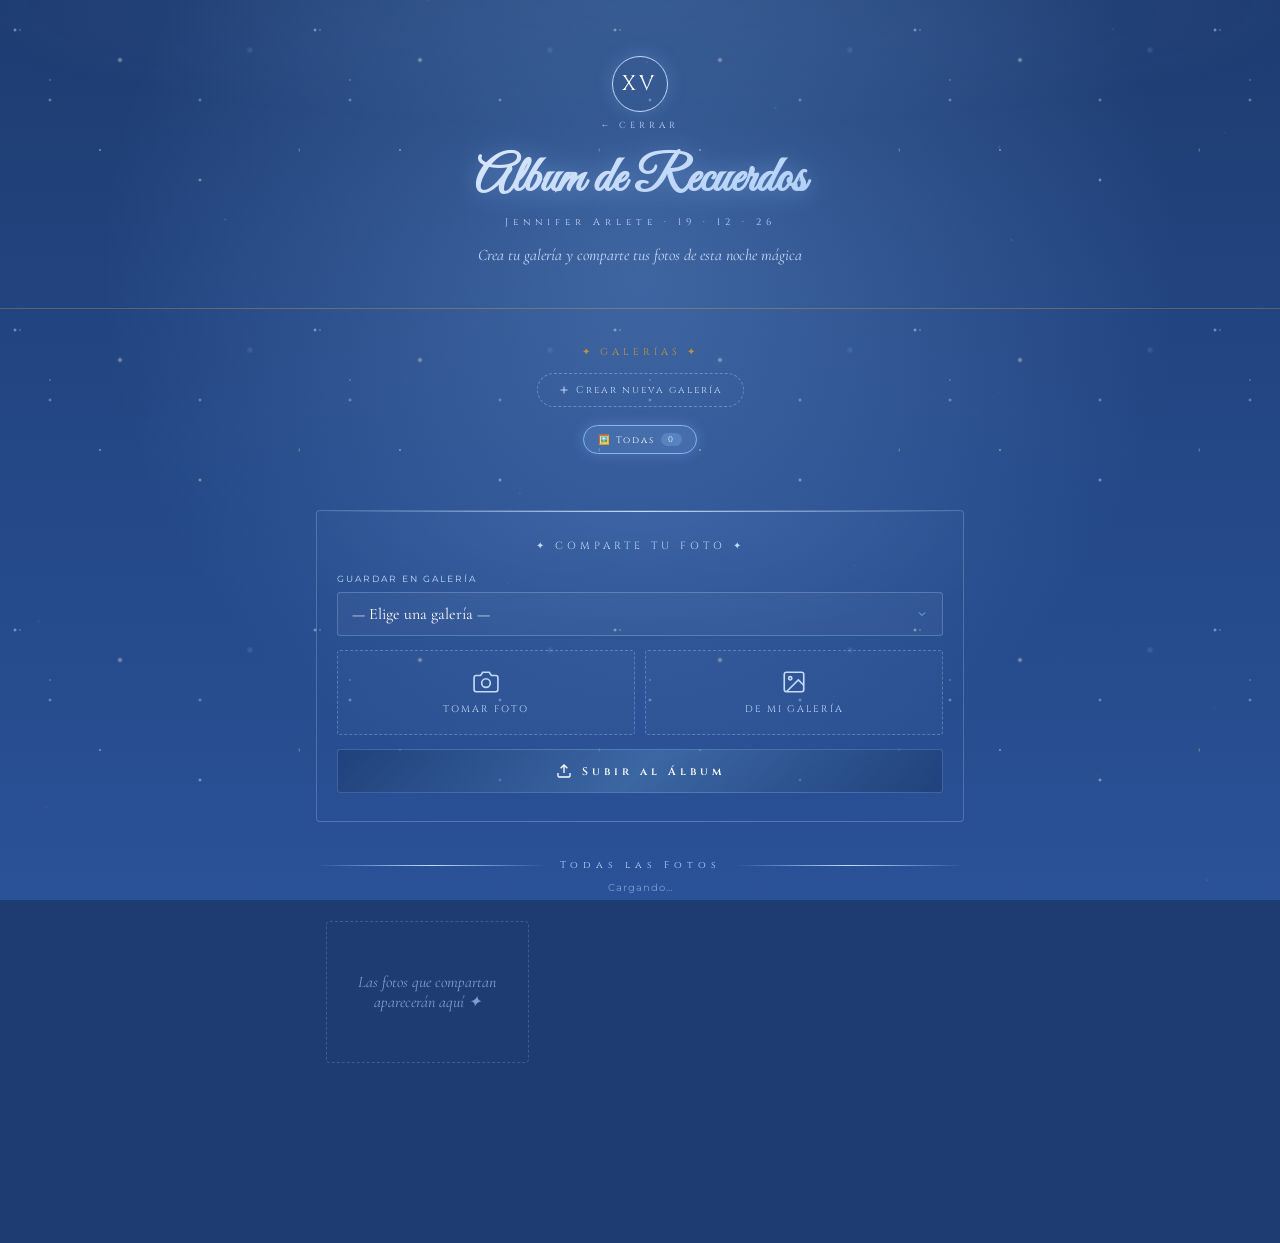
==== album.html @ dbba41a1 "eliminar album y PWA" ====
<!DOCTYPE html>
<html lang="es">
<head>
    <meta charset="UTF-8">
    <meta name="viewport" content="width=device-width, initial-scale=1.0">
    <title>Álbum de Recuerdos · Jennifer Arlete</title>
    <!-- ← theme-color: antes azul #060c18. Ahora azul marino profundo igual al index -->
    <meta name="theme-color" content="#1e3c72">
    <link rel="manifest" href="manifest.json">
    <meta name="mobile-web-app-capable" content="yes">
    <meta name="apple-mobile-web-app-capable" content="yes">
    <meta name="apple-mobile-web-app-status-bar-style" content="black-translucent">
    <meta name="apple-mobile-web-app-title" content="Mi Álbum XV">
    <link rel="apple-touch-icon" href="icons/icon-152x152.png">
    <link rel="preconnect" href="https://fonts.googleapis.com">
    <link href="https://fonts.googleapis.com/css2?family=Cormorant+Garamond:ital,wght@0,300;0,400;1,300;1,400&family=Cinzel:wght@400;600&family=Great+Vibes&family=Montserrat:wght@300;400;500&display=swap" rel="stylesheet">
    <style>
:root {
    /* PALETA DE LA INVITACIÓN — Cenicienta azul + detalles dorados */
    --azul-oscuro:   #1e3c72;
    --azul-fondo:    #2a5298;
    --azul-fuerte:   #84b6f4;
    --azul-claro:    #c4dafa;
    --plata-vieja:   #a8a8a8;
    --plata-brill:   #e0e0e0;
    --magic-white:   #ffffff;
    --oro-rico:      #bf953f;
    --oro-brillante: #fcf6ba;

    /* Aliases usados en el álbum */
    --bg:           #1e3c72;
    --bg-mid:       #152d5a;
    --card:         rgba(0, 26, 70, 0.75);
    --gold-dim:     #bf953f;
    --gold:         #d4a84b;
    --gold-bright:  #fcf6ba;
    --gold-pale:    #fffde8;
    --white:        #ffffff;
    --off-white:    #ffffff;
    --text:         var(--azul-claro);
    --text-dim:     #7a9fd4;
    --border:       rgba(191,149,63,0.35);
    --border-light: rgba(255,255,255,0.05);
    --transition:   all 0.45s cubic-bezier(0.4,0,0.2,1);
}

*,*::before,*::after{box-sizing:border-box;margin:0;padding:0;}
html{scroll-behavior:smooth;}

body{
    margin:0;
    background-color: var(--azul-oscuro);
    background-image:
        radial-gradient(circle at 50% 30%, rgba(132,182,244,0.30) 0%, transparent 60%),
        linear-gradient(180deg, var(--azul-oscuro) 0%, var(--azul-fondo) 100%);
    background-attachment: fixed;
    color: var(--off-white);
    font-family:'Cormorant Garamond',serif;
    min-height:100vh;
    overflow-x:hidden;
}

/* ── ESTRELLAS (idéntico a la invitación) ── */
.stars-layer{
    position:fixed;top:0;left:0;width:100%;height:100%;z-index:0;pointer-events:none;
    background-image:
        radial-gradient(2px 2px at 15px 30px,  var(--magic-white),  rgba(0,0,0,0)),
        radial-gradient(2px 2px at 50px 100px,  var(--azul-claro),   rgba(0,0,0,0)),
        radial-gradient(3px 3px at 120px 60px,  var(--plata-brill),  rgba(0,0,0,0)),
        radial-gradient(2px 2px at 200px 180px, var(--magic-white),  rgba(0,0,0,0)),
        radial-gradient(4px 4px at 250px 50px,  rgba(132,182,244,.4),rgba(0,0,0,0)),
        radial-gradient(2.5px 2.5px at 300px 150px, var(--plata-vieja), rgba(0,0,0,0));
    background-size:300px 300px;
    opacity:.6;
    animation:magicDust 12s infinite linear;
}
.stars-layer.s1{
    background-image:
        radial-gradient(1px 1px at 20px 30px,  #fff, rgba(0,0,0,0)),
        radial-gradient(1.5px 1.5px at 100px 150px, #fff, rgba(0,0,0,0));
    animation:twinkle 3s infinite ease-in-out;
}
.stars-layer.s2{
    background-image:
        radial-gradient(1px 1px at 50px 80px,   #fff, rgba(0,0,0,0)),
        radial-gradient(2px 2px at 200px 100px, var(--azul-claro), rgba(0,0,0,0));
    animation:twinkle 5s infinite ease-in-out;
    animation-delay:1.5s;
}
@keyframes magicDust{
    0%  {transform:translateY(0) rotate(0deg);   opacity:.4;}
    50% {opacity:.8;}
    100%{transform:translateY(-300px) rotate(4deg); opacity:.4;}
}
@keyframes twinkle{
    0%,100%{opacity:.2;}
    50%    {opacity:.8;}
}

/* ── BOKEH (idéntico a la invitación) ── */
.bokeh-container{position:fixed;top:0;left:0;width:100%;height:100%;z-index:0;pointer-events:none;}
.bokeh-light{
    position:absolute;border-radius:50%;
    background:radial-gradient(circle,rgba(196,218,250,.30) 0%,rgba(42,82,152,0) 70%);
    animation:floatBokeh 25s infinite linear;opacity:0;
}
.b1{width:100px;height:100px;left:10%; top:20%;animation-delay:0s;}
.b2{width:150px;height:150px;right:15%;top:40%;animation-delay:5s;}
.b3{width:80px; height:80px; left:30%; bottom:15%;animation-delay:10s;}
.b4{width:120px;height:120px;right:5%; bottom:30%;animation-delay:15s;}
.b5{width:90px; height:90px; left:50%; top:10%;animation-delay:20s;}
@keyframes floatBokeh{
    0%  {transform:translateY(100vh) scale(.8);opacity:0;}
    20% {opacity:.6;}
    100%{transform:translateY(-20vh) scale(1.2);opacity:0;}
}

/* ── ESTRELLA FUGAZ ── */
.shooting-star{
    position:fixed;width:120px;height:2px;
    background:linear-gradient(90deg,transparent,var(--azul-claro),var(--magic-white));
    border-radius:2px;opacity:0;pointer-events:none;z-index:0;
}
.shooting-star.f1{top:18%;left:-140px;animation:shoot 8s 2s infinite;}
.shooting-star.f2{top:40%;left:-140px;animation:shoot 8s 5s infinite;}
@keyframes shoot{
    0%  {transform:translate(0,0)    rotate(-30deg);opacity:0;}
    5%  {opacity:1;}
    30% {transform:translate(120vw,60px) rotate(-30deg);opacity:0;}
    100%{opacity:0;}
}

canvas#bg{position:fixed;inset:0;width:100%;height:100%;z-index:0;pointer-events:none;opacity:.35;}

/* HEADER */
.album-header{position:relative;z-index:2;text-align:center;padding:56px 20px 38px;border-bottom:1px solid var(--border);
    background:radial-gradient(ellipse 80% 60% at 50% 0%,rgba(132,182,244,0.12) 0%,transparent 70%);}
.header-back{display:none;}
.header-monogram{display:none;}
.header-close-btn{
    display:inline-flex;flex-direction:column;align-items:center;gap:7px;
    text-decoration:none;cursor:pointer;margin-bottom:18px;
    transition:var(--transition);
}
.header-close-btn:hover .close-circle{
    box-shadow:0 0 28px rgba(132,182,244,0.45);
    border-color:var(--magic-white);
}
.header-close-btn:hover .close-label{color:var(--magic-white);}
.close-circle{
    font-family:'Cinzel',serif;font-size:1.3rem;color:var(--magic-white);
    border:1px solid var(--azul-claro);width:56px;height:56px;border-radius:50%;
    display:inline-flex;align-items:center;justify-content:center;letter-spacing:3px;
    box-shadow:0 0 18px rgba(132,182,244,0.25);
    transition:var(--transition);
}
.close-label{
    font-family:'Cinzel',serif;font-size:.55rem;letter-spacing:4px;
    color:var(--azul-claro);text-transform:uppercase;
    transition:var(--transition);
}
.header-title{font-family:'Great Vibes',cursive;font-size:clamp(2.2rem,8vw,3.2rem);
    background:linear-gradient(160deg,#fff,var(--azul-claro),var(--azul-fuerte));
    -webkit-background-clip:text;background-clip:text;-webkit-text-fill-color:transparent;
    filter:drop-shadow(0 2px 12px rgba(132,182,244,0.45));
    line-height:1.2;margin-bottom:6px;}
.header-sub{font-family:'Cinzel',serif;font-size:.6rem;letter-spacing:5px;color:var(--azul-claro);margin-bottom:12px;}
.header-desc{font-family:'Cormorant Garamond',serif;font-style:italic;font-size:1rem;color:var(--azul-claro);max-width:340px;margin:0 auto;line-height:1.8;}

/* MAIN */
.album-main{position:relative;z-index:2;max-width:680px;margin:0 auto;padding:36px 16px 80px;}

/* GALERÍAS — portarretratos */
.galleries-nav{margin-bottom:28px;}
.galleries-nav-title{font-family:'Cinzel',serif;font-size:.62rem;letter-spacing:4px;color:var(--gold-dim);text-transform:uppercase;text-align:center;margin-bottom:14px;}

/* Botón crear galería — va primero */
.btn-new-gallery-wrap{display:flex;justify-content:center;margin-bottom:18px;}
.btn-new-gallery{display:flex;align-items:center;gap:6px;padding:9px 20px;background:none;border:1px dashed rgba(132,182,244,0.55);border-radius:20px;font-family:'Cinzel',serif;font-size:.62rem;letter-spacing:2px;color:var(--azul-claro);cursor:pointer;transition:var(--transition);}
.btn-new-gallery:hover{border-color:var(--magic-white);color:var(--magic-white);background:rgba(132,182,244,0.08);}
.btn-new-gallery svg{width:12px;height:12px;}

/* Grid de portarretratos */
.galleries-grid{display:grid;grid-template-columns:repeat(3,1fr);gap:10px;margin-bottom:6px;}
@media(min-width:480px){.galleries-grid{grid-template-columns:repeat(4,1fr);}}

/* Tarjeta portarretrato */
.gallery-frame{position:relative;aspect-ratio:3/4;border:2px solid rgba(196,218,250,0.30);border-radius:4px;overflow:hidden;cursor:pointer;background:rgba(0,26,70,0.6);transition:var(--transition);}
.gallery-frame:hover{border-color:var(--azul-claro);box-shadow:0 0 18px rgba(132,182,244,0.30);transform:translateY(-3px);}
.gallery-frame.active{border-color:var(--azul-fuerte);box-shadow:0 0 22px rgba(132,182,244,0.45);}
.gallery-frame-cover{position:absolute;inset:0;width:100%;height:100%;object-fit:cover;display:block;transition:transform .5s;}
.gallery-frame:hover .gallery-frame-cover{transform:scale(1.06);}
.gallery-frame-overlay{position:absolute;inset:0;background:linear-gradient(to bottom,transparent 40%,rgba(0,10,40,0.88) 100%);pointer-events:none;}
.gallery-frame-info{position:absolute;bottom:0;left:0;right:0;padding:8px 7px 7px;z-index:2;}
.gallery-frame-emoji{font-size:1.1rem;display:block;margin-bottom:2px;}
.gallery-frame-name{font-family:'Cinzel',serif;font-size:.52rem;letter-spacing:2px;color:var(--magic-white);display:block;text-transform:uppercase;line-height:1.3;white-space:nowrap;overflow:hidden;text-overflow:ellipsis;}
.gallery-frame-count{font-family:'Montserrat',sans-serif;font-size:.48rem;color:var(--azul-claro);letter-spacing:1px;margin-top:2px;display:block;}
.gallery-frame-placeholder{position:absolute;inset:0;display:flex;align-items:center;justify-content:center;font-size:2rem;opacity:.35;}
.gallery-frame-badge{position:absolute;top:5px;right:5px;background:var(--azul-fuerte);border-radius:50%;width:16px;height:16px;display:none;align-items:center;justify-content:center;font-size:.55rem;color:#fff;}
.gallery-frame.active .gallery-frame-badge{display:flex;}
.gallery-delete-btn{position:absolute;top:5px;left:5px;width:20px;height:20px;background:rgba(220,50,50,0.75);border:1px solid rgba(255,100,100,0.6);border-radius:50%;color:#fff;font-size:.7rem;cursor:pointer;display:flex;align-items:center;justify-content:center;transition:var(--transition);z-index:5;padding:0;line-height:1;}
.gallery-delete-btn:hover{background:rgba(200,30,30,0.95);}

/* Tab "Todas" — píldora azul */
.tab-all{display:inline-flex;align-items:center;gap:6px;padding:7px 14px;background:rgba(132,182,244,0.06);border:1px solid rgba(132,182,244,0.35);border-radius:20px;font-family:'Cinzel',serif;font-size:.58rem;letter-spacing:2px;color:var(--azul-claro);cursor:pointer;transition:var(--transition);margin-bottom:14px;}
.tab-all:hover{border-color:var(--azul-claro);color:var(--magic-white);}
.tab-all.active{background:rgba(132,182,244,0.18);border-color:var(--azul-fuerte);color:var(--magic-white);box-shadow:0 0 14px rgba(132,182,244,0.30);}
.tab-count{background:rgba(132,182,244,0.15);border-radius:10px;padding:1px 7px;font-size:.52rem;color:var(--azul-claro);}
.tab-all.active .tab-count{background:rgba(132,182,244,0.30);color:var(--magic-white);}

/* MODAL */
.modal-overlay{display:none;position:fixed;inset:0;background:rgba(0,0,0,0.75);backdrop-filter:blur(6px);z-index:9000;align-items:center;justify-content:center;padding:20px;}
.modal-overlay.open{display:flex;}
.modal-box{background:rgba(15,30,65,0.88);border:1px solid rgba(196,218,250,0.20);border-radius:6px;padding:32px 26px;width:100%;max-width:380px;position:relative;
    box-shadow:0 0 60px rgba(0,0,0,0.6),0 0 20px rgba(132,182,244,0.07);}
.modal-box::before{content:'';position:absolute;top:0;left:0;right:0;height:1px;background:linear-gradient(90deg,transparent,var(--azul-claro),transparent);}
.modal-stars{position:absolute;top:0;left:0;right:0;height:1px;border-radius:6px 6px 0 0;} /* alias de ::before */
.modal-hint{font-family:'Cormorant Garamond',serif;font-style:italic;font-size:.95rem;color:var(--azul-claro);text-align:center;margin:-10px 0 18px;opacity:.85;}
.modal-title{font-family:'Cinzel',serif;font-size:.75rem;letter-spacing:4px;color:var(--azul-claro);text-align:center;text-transform:uppercase;margin-bottom:22px;}
.modal-label{display:block;font-family:'Montserrat',sans-serif;font-size:.58rem;letter-spacing:2px;color:var(--azul-claro);text-transform:uppercase;margin-bottom:8px;}
.modal-input{width:100%;background:rgba(255,255,255,0.04);border:1px solid rgba(196,218,250,0.25);border-radius:3px;padding:11px 14px;font-family:'Cormorant Garamond',serif;font-size:1rem;color:var(--magic-white);outline:none;transition:border-color .3s;caret-color:var(--azul-claro);margin-bottom:18px;}
.modal-input:focus{border-color:var(--azul-claro);}
.modal-input::placeholder{color:var(--text-dim);font-style:italic;}
.modal-emoji-picker{display:flex;flex-wrap:wrap;gap:8px;margin-bottom:20px;}
.emoji-opt{width:36px;height:36px;background:rgba(255,255,255,0.03);border:1px solid rgba(196,218,250,0.20);border-radius:8px;font-size:1.1rem;cursor:pointer;display:flex;align-items:center;justify-content:center;transition:var(--transition);}
.emoji-opt:hover,.emoji-opt.selected{border-color:var(--azul-claro);background:rgba(132,182,244,0.15);transform:scale(1.1);}
.modal-actions{display:flex;gap:10px;}
.btn-modal-cancel{flex:1;padding:11px;background:none;border:1px solid rgba(196,218,250,0.25);border-radius:3px;color:var(--azul-claro);font-family:'Cinzel',serif;font-size:.65rem;letter-spacing:2px;cursor:pointer;transition:var(--transition);}
.btn-modal-cancel:hover{border-color:var(--azul-claro);color:var(--magic-white);}
.btn-modal-confirm{flex:2;padding:11px;background:linear-gradient(135deg,rgba(30,60,114,0.7) 0%,rgba(80,130,180,0.5) 50%,rgba(30,60,114,0.7) 100%);border:1px solid rgba(132,182,244,0.30);border-radius:3px;font-family:'Cinzel',serif;font-size:.65rem;letter-spacing:2px;color:var(--magic-white);font-weight:600;cursor:pointer;transition:var(--transition);}
.btn-modal-confirm:hover{box-shadow:0 0 16px rgba(132,182,244,0.25);border-color:rgba(196,218,250,0.50);}

/* UPLOAD SECTION */
.upload-section{border:1px solid rgba(196,218,250,0.25);border-radius:4px;padding:28px 20px;margin-bottom:36px;
    background:radial-gradient(ellipse 100% 60% at 50% 0%,rgba(132,182,244,0.10) 0%,transparent 70%);
    position:relative;}
.upload-section::before{content:'';position:absolute;top:0;left:0;right:0;height:1px;background:linear-gradient(90deg,transparent,var(--azul-claro),transparent);}
.upload-section-title{font-family:'Cinzel',serif;font-size:.65rem;letter-spacing:4px;color:var(--azul-claro);text-align:center;text-transform:uppercase;margin-bottom:20px;}
.field-label{display:block;font-family:'Montserrat',sans-serif;font-size:.58rem;letter-spacing:2px;color:var(--azul-claro);text-transform:uppercase;margin-bottom:8px;}
.field-wrap{margin-bottom:14px;}
.field-input,.field-select{width:100%;background:rgba(255,255,255,0.04);border:1px solid rgba(196,218,250,0.25);border-radius:3px;padding:11px 14px;font-family:'Cormorant Garamond',serif;font-size:1rem;color:var(--magic-white);outline:none;transition:border-color .3s;caret-color:var(--azul-claro);}
.field-input:focus,.field-select:focus{border-color:var(--azul-claro);}
.field-input::placeholder{color:var(--text-dim);font-style:italic;}
.field-select{appearance:none;cursor:pointer;
    background-image:url("data:image/svg+xml,%3Csvg xmlns='http://www.w3.org/2000/svg' width='12' height='12' viewBox='0 0 24 24' fill='none' stroke='%2384b6f4' stroke-width='2'%3E%3Cpath d='M6 9l6 6 6-6'/%3E%3C/svg%3E");
    background-repeat:no-repeat;background-position:right 14px center;padding-right:36px;}
.field-select option{background:#001432;color:var(--magic-white);}
.upload-actions{display:grid;grid-template-columns:1fr 1fr;gap:10px;margin-bottom:14px;}
.upload-btn{display:flex;flex-direction:column;align-items:center;justify-content:center;gap:8px;padding:18px 10px;border:1px dashed rgba(196,218,250,0.30);border-radius:3px;background:rgba(255,255,255,0.02);color:var(--azul-claro);cursor:pointer;transition:var(--transition);}
.upload-btn:hover{border-color:var(--azul-fuerte);background:rgba(132,182,244,0.08);color:var(--magic-white);}
.upload-btn svg{width:26px;height:26px;}
.upload-btn span{font-family:'Cinzel',serif;font-size:.6rem;letter-spacing:2px;text-transform:uppercase;}
#previewWrap{display:none;margin-bottom:14px;border:1px solid rgba(196,218,250,0.25);border-radius:3px;overflow:hidden;position:relative;}
#previewImg{width:100%;max-height:260px;object-fit:cover;display:block;}
.preview-clear{position:absolute;top:8px;right:8px;width:28px;height:28px;background:rgba(6,12,24,0.85);border:1px solid rgba(196,218,250,0.25);border-radius:50%;color:var(--azul-claro);cursor:pointer;display:flex;align-items:center;justify-content:center;font-size:13px;transition:var(--transition);}
.preview-clear:hover{color:var(--magic-white);border-color:var(--azul-fuerte);}
.caption-input{width:100%;background:rgba(255,255,255,0.04);border:1px solid rgba(196,218,250,0.25);border-radius:3px;padding:11px 14px;font-family:'Cormorant Garamond',serif;font-style:italic;font-size:.95rem;color:var(--magic-white);outline:none;transition:border-color .3s;resize:none;caret-color:var(--azul-claro);margin-bottom:14px;}
.caption-input:focus{border-color:var(--azul-claro);}
.caption-input::placeholder{color:var(--text-dim);}
.submit-btn{width:100%;padding:13px;background:linear-gradient(135deg,rgba(30,60,114,0.7) 0%,rgba(80,130,180,0.45) 50%,rgba(30,60,114,0.7) 100%);border:1px solid rgba(132,182,244,0.28);border-radius:3px;font-family:'Cinzel',serif;font-size:.68rem;letter-spacing:4px;color:var(--magic-white);font-weight:600;cursor:pointer;transition:var(--transition);position:relative;overflow:hidden;display:flex;align-items:center;justify-content:center;gap:10px;}
.submit-btn::before{content:'';position:absolute;top:0;left:-100%;width:100%;height:100%;background:linear-gradient(90deg,transparent,rgba(255,255,255,.22),transparent);transition:left .5s;}
.submit-btn:hover::before{left:100%;}
.submit-btn:hover{box-shadow:0 0 16px rgba(132,182,244,0.25);border-color:rgba(196,218,250,0.45);}
.submit-btn:disabled{opacity:.5;cursor:not-allowed;}
.submit-btn svg{width:16px;height:16px;}
.upload-progress{display:none;height:2px;background:rgba(255,255,255,0.05);border-radius:2px;margin-top:12px;overflow:hidden;}
.upload-progress-bar{height:100%;background:linear-gradient(90deg,rgba(30,60,114,0.6),rgba(132,182,244,0.55));width:0%;transition:width .3s;border-radius:2px;}
.toast{display:none;padding:10px 16px;border-radius:3px;font-family:'Montserrat',sans-serif;font-size:.72rem;letter-spacing:1px;margin-top:12px;text-align:center;}
.toast.success{background:rgba(132,182,244,0.12);border:1px solid rgba(196,218,250,0.30);color:var(--azul-claro);display:block;}
.toast.error{background:rgba(200,80,80,0.1);border:1px solid rgba(200,80,80,0.3);color:#e07070;display:block;}

/* GALERÍA */
.gallery-header-row{display:flex;align-items:center;gap:14px;margin-bottom:10px;}
.gallery-header-line{flex:1;height:1px;background:linear-gradient(90deg,transparent,var(--azul-claro),transparent);}
.gallery-title-txt{font-family:'Cinzel',serif;font-size:.62rem;letter-spacing:5px;color:var(--azul-claro);white-space:nowrap;}
.gallery-count-txt{font-family:'Montserrat',sans-serif;font-size:.6rem;color:var(--text-dim);letter-spacing:1px;text-align:center;margin-bottom:18px;}
.photo-grid {
    display: grid;
    /* Esto crea 2 columnas exactamente iguales */
    grid-template-columns: repeat(2, 1fr); 
    gap: 10px; /* Espacio entre los cuadritos */
    padding: 10px;
    padding-bottom: 100px; /* Espacio extra abajo para que no tape el botón */
}

/* En tablets o PC (pantallas más grandes de 480px), que se vean 3 columnas */
@media(min-width: 480px) {
    .photo-grid {
        grid-template-columns: repeat(3, 1fr);
    }
}

.photo-card {
    /* Quitamos el margin-bottom viejo porque el grid ya tiene gap */
    margin-bottom: 0; 
    border: 1px solid rgba(196,218,250,0.20);
    border-radius: 8px; /* Un poco más redondeado para que se vea moderno */
    overflow: hidden;
    background: rgba(0,26,70,0.6);
    transition: var(--transition);
    cursor: pointer;
    width: 100%; /* Que ocupe todo el ancho de su cuadrito */
}
.photo-card:hover{border-color:var(--azul-fuerte);box-shadow:0 0 18px rgba(132,182,244,0.20);}
.photo-card img {
    width: 100%;
    aspect-ratio: 1 / 1; /* Esto hace que siempre sea un cuadrado perfecto */
    display: block;
    object-fit: cover; /* Evita que la foto se estire feo */
    transition: transform .5s;
}
.photo-card:hover img{transform:scale(1.04);}
.photo-info {
    padding: 8px; /* Menos espacio interno */
}
.photo-gallery-badge{display:inline-flex;align-items:center;gap:4px;padding:2px 8px;border-radius:10px;
    background:rgba(132,182,244,0.12);border:1px solid rgba(196,218,250,0.20);font-family:'Montserrat',sans-serif;font-size:.52rem;letter-spacing:1px;color:var(--azul-claro);margin-bottom:6px;}
.photo-author{font-family:'Cinzel',serif;font-size:.58rem;letter-spacing:2px;color:var(--azul-claro);text-transform:uppercase;margin-bottom:4px;}
.photo-caption{font-family:'Cormorant Garamond',serif;font-style:italic;font-size:.85rem;color:var(--magic-white);line-height:1.5;}
.photo-date{font-family:'Montserrat',sans-serif;font-size:.52rem;color:var(--text-dim);margin-top:5px;letter-spacing:1px;}
.photo-actions {
    display: flex;
    align-items: center;
    gap: 5px; /* Menos separación entre botones */
    margin-top: 8px;
    flex-wrap: wrap; /* Si no caben, que bajen solitos */
}
.photo-like{
    display: flex;
    align-items: center;
    gap: 4px;
    background: none;
    border: 1px solid rgba(196,218,250,0.20);
    border-radius: 20px;
    padding: 3px 6px; /* Botones más pequeños */
    color: var(--text-dim);
    cursor: pointer;
    font-family: 'Montserrat', sans-serif;
    font-size: 0.55rem; /* Letra más chiquita */
    transition: var(--transition);
}
.photo-like:hover,.photo-like.liked{border-color:#e07070;color:#e07070;}
.photo-like svg{width:12px;height:12px;}
.photo-notes-btn {
    display: flex;
    align-items: center;
    gap: 4px;
    background: rgba(34, 197, 94, 0.15);
    border: 1px solid rgba(34, 197, 94, 0.55);
    border-radius: 20px;
    padding: 3px 8px;
    color: #4ade80;
    cursor: pointer;
    font-family: 'Montserrat', sans-serif;
    font-size: 0.55rem;
    font-weight: 600;
    transition: var(--transition);
}
.photo-notes-btn:hover { background: rgba(34,197,94,0.28); border-color:#4ade80; color:#fff; }
.photo-notes-btn svg { width:12px; height:12px; }
.gallery-empty{text-align:center;padding:50px 20px;color:var(--text-dim);font-family:'Cormorant Garamond',serif;font-style:italic;font-size:1rem;border:1px dashed rgba(196,218,250,0.20);border-radius:4px;column-span:all;}
.spinner{display:inline-block;width:16px;height:16px;border:2px solid rgba(255,255,255,0.15);border-top-color:var(--azul-fuerte);border-radius:50%;animation:spin .6s linear infinite;flex-shrink:0;}
@keyframes spin{to{transform:rotate(360deg);}}

/* LIGHTBOX */
.lightbox{display:none;position:fixed;inset:0;background:rgba(0,0,0,0.95);z-index:9999;align-items:center;justify-content:center;padding:20px;flex-direction:column;gap:14px;}
.lightbox.open{display:flex;}
.lightbox-img{max-width:100%;max-height:78vh;object-fit:contain;border:1px solid rgba(196,218,250,0.25);border-radius:3px;
    box-shadow:0 0 60px rgba(132,182,244,0.15);}
.lightbox-info{text-align:center;}
.lightbox-author{font-family:'Cinzel',serif;font-size:.62rem;letter-spacing:3px;color:var(--azul-claro);margin-bottom:4px;}
.lightbox-caption{font-family:'Cormorant Garamond',serif;font-style:italic;font-size:1rem;color:var(--magic-white);}
.lightbox-close{position:absolute;top:16px;right:16px;width:36px;height:36px;background:rgba(6,12,24,0.85);border:1px solid rgba(196,218,250,0.25);border-radius:50%;color:var(--azul-claro);font-size:17px;cursor:pointer;display:flex;align-items:center;justify-content:center;transition:var(--transition);}
.lightbox-close:hover{color:var(--magic-white);border-color:var(--azul-fuerte);}
#fileCam,#fileGal{display:none;}

/* MODAL DE COMENTARIOS */
.comments-modal {
    display: none;
    position: fixed;
    inset: 0;
    /* --- CAMBIO AQUÍ: Fondo más claro para efecto cristal --- */
    background: rgba(0, 5, 20, 0.4); /* Fondo azul muy transparente */
    backdrop-filter: blur(10px); /* Desenfoque de fondo (el secreto del cristal) */
    -webkit-backdrop-filter: blur(10px); /* Compatibilidad para Safari/iPhone */
    z-index: 9998;
    align-items: center; /* Centrado vertical */
    justify-content: center; /* Centrado horizontal */
    padding: 20px;
    opacity: 0;
    transition: opacity 0.4s ease; /* Transición suave para que no aparezca de golpe */
}

@media(min-width:500px){.comments-modal{align-items:center;padding:20px;}}
/* Esta línea asegura que cuando tenga la clase 'open' se vea, se centre y se anime */
.comments-modal.open {
    display: flex !important;
    opacity: 1;
}

.comments-box {
    width: 100%;
    max-width: 420px;
    max-height: 85vh;
    /* --- CAMBIO AQUÍ: Fondo de cristal y bordes de luz --- */
    background: rgba(132, 182, 244, 0.15); /* Fondo azul cristalino muy suave */
    border: 1px solid rgba(196, 218, 250, 0.45); /* Borde plateado/brillante más visible */
    border-radius: 20px !important; /* Bordes parejos en todas las esquinas */
    
    /* Efecto de relieve con sombra interna */
    box-shadow: 
        inset 0 0 15px rgba(132, 182, 244, 0.15),
        0 8px 32px 0 rgba(0, 0, 0, 0.5); /* Sombra externa para profundidad */
    
    color: #ffffff; /* Texto blanco puro */
    padding: 24px 18px 20px;
    position: relative;
    display: flex;
    flex-direction: column;
    
    /* Animación de entrada con un suave 'rebote' */
    transform: scale(0.85); 
    transition: transform 0.4s cubic-bezier(0.34, 1.56, 0.64, 1);
}

/* Cuando el modal está abierto, la caja toma su tamaño normal */
.comments-modal.open .comments-box {
    transform: scale(1);
}

/* El título principal: NOTAS DEL ÁLBUM */
.comments-box h3 {
    color: var(--magic-white); 
    text-shadow: 0 2px 4px rgba(0,0,0,0.4); /* Sombra sutil al texto */
}

/* Los campos donde se escribe el nombre y el mensaje */
.comments-box input, 
.comments-box textarea {
    background: rgba(0, 26, 70, 0.5) !important; /* Fondo oscuro transparente */
    border: 1px solid rgba(196, 218, 250, 0.25) !important;
    color: #ffffff !important;
    border-radius: 8px !important;
}

@media(min-width:500px){.comments-box{border-radius:20px;}}

/* Línea decorativa superior */
.comments-box::before{
    content:'';
    position:absolute;
    top:0;left:0;right:0;height:2px;
    border-radius:20px 20px 0 0; /* Sigue la curva de la caja */
    background:linear-gradient(90deg, transparent, rgba(132,182,244,0.7), transparent);
}

/* Handle visual (solo en móvil) */
.comments-handle{
    width:40px;height:4px;
    background:rgba(196,218,250,0.35);
    border-radius:4px;
    margin:0 auto 16px;
    display: none !important;
}

.comments-close{
    position:absolute;top:14px;right:14px;
    width:32px;height:32px;
    border:1px solid rgba(196,218,250,0.35);
    border-radius:50%;
    background:rgba(132,182,244,0.10);
    font-size:1.1rem;line-height:1;
    color:var(--azul-claro);
    cursor:pointer;
    display:flex;align-items:center;justify-content:center;
    transition:var(--transition);
}
.comments-close:hover{background:rgba(132,182,244,0.22);color:#fff;border-color:var(--azul-fuerte);}

.comments-title{
    font-family:'Great Vibes',cursive;
    font-size:clamp(1.6rem,7vw,2.2rem);
    color:#fff;
    margin:0 36px 14px 4px;
    text-shadow:0 2px 12px rgba(132,182,244,0.45);
}

/* Divisor decorativo */
.comments-divider{
    display:flex;align-items:center;gap:8px;
    margin:0 4px 14px;
}
.comments-divider-line{flex:1;height:1px;background:linear-gradient(90deg,transparent,rgba(196,218,250,0.40),transparent);}
.comments-divider-star{font-size:.65rem;color:rgba(196,218,250,0.60);}

.comments-list{
    overflow-y:auto;
    display:flex;flex-direction:column;gap:10px;
    padding:4px 2px;
    max-height:52vh;
    margin-bottom:14px;
    scrollbar-width:thin;
    scrollbar-color:rgba(132,182,244,0.30) transparent;
}
.comments-list::-webkit-scrollbar{width:4px;}
.comments-list::-webkit-scrollbar-thumb{background:rgba(132,182,244,0.30);border-radius:4px;}

.comments-empty{
    padding:16px 14px;
    border-radius:14px;
    background:rgba(132,182,244,0.06);
    border:1px dashed rgba(196,218,250,0.22);
    color:rgba(196,218,250,0.75);
    font-family:'Cormorant Garamond',serif;
    font-style:italic;
    font-size:1rem;
    text-align:center;
    line-height:1.6;
}

.comments-item{
    background: rgba(0, 10, 40, 0.72) !important;
    border: 1px solid rgba(196, 218, 250, 0.28) !important;
    border-radius: 10px !important;
    margin-bottom: 0 !important;
    padding: 12px 12px 10px !important;
    position:relative;
    overflow:visible;
    height:auto !important;
    min-height:unset !important;
    flex-shrink:0;
}
.comments-item::before{
    content:'';position:absolute;top:0;left:0;right:0;height:1px;
    background:linear-gradient(90deg,transparent,rgba(196,218,250,0.35),transparent);
}
.comments-item-author{
    font-family:'Cinzel',serif;
    font-size:.65rem;letter-spacing:2px;
    color:var(--azul-claro);
    text-transform:uppercase;
    margin-bottom:4px;
}
.comments-item-text{
    font-family:'Cormorant Garamond',serif;
    font-size:1.05rem;
    color:#fff;
    line-height:1.5;
    margin-top:3px;
}
.comments-item-date{
    font-family:'Montserrat',sans-serif;
    font-size:.62rem;
    color:rgba(196,218,250,0.50);
    margin-top:6px;
    letter-spacing:1px;
}

.comments-form{
    display:flex;flex-direction:column;gap:10px;
    padding:2px 2px 0;
}
.comments-input{
    width:100%;
    border:1px solid rgba(196,218,250,0.28);
    background:rgba(132,182,244,0.06);
    border-radius:12px;
    padding:11px 14px;
    font-family:'Montserrat',sans-serif;font-size:.92rem;
    color:#fff;outline:none;
    transition:border-color .3s,background .3s;
    -webkit-appearance:none;
}
.comments-input:focus{border-color:var(--azul-fuerte);background:rgba(132,182,244,0.12);}
.comments-textarea{
    width:100%;
    border:1px solid rgba(196,218,250,0.28);
    background:rgba(132,182,244,0.06);
    border-radius:12px;
    padding:11px 14px;
    font-family:'Montserrat',sans-serif;font-size:.92rem;
    color:#fff;outline:none;
    min-height:72px;resize:vertical;
    transition:border-color .3s,background .3s;
    -webkit-appearance:none;
}
.comments-textarea:focus{border-color:var(--azul-fuerte);background:rgba(132,182,244,0.12);}
.comments-input::placeholder,.comments-textarea::placeholder{color:rgba(196,218,250,0.45);font-style:italic;}

.comments-save{
    align-self:stretch;
    background:linear-gradient(135deg, rgba(30,60,114,0.95) 0%, rgba(84,142,194,0.90) 50%, rgba(30,60,114,0.95) 100%);
    border:1px solid rgba(196,218,250,0.40);
    color:#fff;border-radius:12px;
    padding:13px 18px;
    font-family:'Cinzel',serif;
    font-size:.7rem;letter-spacing:3px;
    cursor:pointer;
    transition:var(--transition);
    position:relative;overflow:hidden;
}
.comments-save::before{
    content:'';position:absolute;inset:0;
    background:linear-gradient(90deg,transparent,rgba(255,255,255,.12),transparent);
    transform:translateX(-100%);
    transition:transform .5s;
}
.comments-save:hover::before{transform:translateX(100%);}
.comments-save:hover{box-shadow:0 0 22px rgba(132,182,244,0.45);border-color:var(--azul-claro);}
    </style>
</head>
<body>
<canvas id="bg"></canvas>

<!-- FONDO ANIMADO — igual que la invitación -->
<div class="stars-layer"></div>
<div class="stars-layer s1"></div>
<div class="stars-layer s2"></div>
<div class="shooting-star f1"></div>
<div class="shooting-star f2"></div>
<div class="bokeh-container">
    <div class="bokeh-light b1"></div>
    <div class="bokeh-light b2"></div>
    <div class="bokeh-light b3"></div>
    <div class="bokeh-light b4"></div>
    <div class="bokeh-light b5"></div>
</div>

<!-- ══ MODAL NUEVA GALERÍA ══ -->
<div class="modal-overlay" id="modalNewGallery" onclick="closeModal()">
    <div class="modal-box" onclick="event.stopPropagation()">
        <div class="modal-stars"></div>
        <p class="modal-title">✦ Tu Galería Personal ✦</p>
        <p class="modal-hint" id="modalHint">Guarda tus momentos especiales de esta noche</p>

        <label class="modal-label" for="galleryNameInput">Tu nombre</label>
        <input class="modal-input" id="galleryNameInput" type="text"
               placeholder="¿Cómo te llamas?" maxlength="40">
        <div id="galleryNameHint" style="display:none;font-family:'Cormorant Garamond',serif;font-style:italic;font-size:.85rem;color:rgba(196,218,250,0.75);margin:-12px 0 14px;text-align:center;line-height:1.5;"></div>

        <label class="modal-label">Elige un ícono para tu galería</label>
        <div class="modal-emoji-picker" id="emojiPicker">
            <div class="emoji-opt selected" data-emoji="📸">📸</div>
            <div class="emoji-opt" data-emoji="💙">💙</div>
            <div class="emoji-opt" data-emoji="👑">👑</div>
            <div class="emoji-opt" data-emoji="🌸">🌸</div>
            <div class="emoji-opt" data-emoji="🥂">🥂</div>
            <div class="emoji-opt" data-emoji="💃">💃</div>
            <div class="emoji-opt" data-emoji="✨">✨</div>
            <div class="emoji-opt" data-emoji="🎂">🎂</div>
            <div class="emoji-opt" data-emoji="🌙">🌙</div>
            <div class="emoji-opt" data-emoji="🦋">🦋</div>
        </div>
        <div class="modal-actions">
            <button class="btn-modal-cancel" onclick="closeModal()">Cancelar</button>
            <button class="btn-modal-confirm" onclick="createGallery()">✦ Crear Mi Galería</button>
        </div>
    </div>
</div>

<!-- ══ LIGHTBOX ══ -->
<div class="lightbox" id="lightbox" onclick="closeLightbox()">
    <button class="lightbox-close" onclick="closeLightbox()">✕</button>
    <img class="lightbox-img" id="lightboxImg" src="" alt="">
    <div class="lightbox-info">
        <div class="lightbox-author" id="lightboxAuthor"></div>
        <div class="lightbox-caption" id="lightboxCaption"></div>
    </div>
</div>

<!-- ══ MODAL COMENTARIOS ══ -->
<div class="comments-modal" id="commentsModal" onclick="closeCommentsModal()">
    <div class="comments-box" onclick="event.stopPropagation()">
        <div class="comments-handle"></div>
        <button class="comments-close" onclick="closeCommentsModal()" aria-label="Cerrar">×</button>
        <h3 class="comments-title">Notas de la foto</h3>
        <div class="comments-divider">
            <span class="comments-divider-line"></span>
            <span class="comments-divider-star">✦</span>
            <span class="comments-divider-line"></span>
        </div>
        <div class="comments-list" id="commentsList"></div>
        <div class="comments-form">
            <input class="comments-input" id="commentAuthorInput" type="text" maxlength="60" placeholder="Tu nombre (obligatorio)">
            <textarea class="comments-textarea" id="commentTextInput" maxlength="220" placeholder="Escribe una nota..."></textarea>
            <button class="comments-save" onclick="sendCommentFromModal()">✦ GUARDAR NOTA</button>
        </div>
    </div>
</div>

<!-- ══ HEADER ══ -->
<header class="album-header">
    <a href="index.html" id="backBtn" class="header-back">
        <svg viewBox="0 0 24 24" fill="none" stroke="currentColor" stroke-width="1.5"><path d="M19 12H5M12 5l-7 7 7 7"/></svg>
        Regresar a la Invitación
    </a>
    <a href="index.html" id="closeBtn" class="header-close-btn">
        <div class="close-circle">XV</div>
        <span class="close-label">← Cerrar</span>
    </a>
    <h1 class="header-title">Álbum de Recuerdos</h1>
    <p class="header-sub">Jennifer Arlete · 19 · 12 · 26</p>
    <p class="header-desc">Crea tu galería y comparte tus fotos de esta noche mágica</p>
</header>

<!-- ══ MAIN ══ -->
<main class="album-main">

    <!-- GALERÍAS COMO PORTARRETRATOS -->
    <div class="galleries-nav">
        <p class="galleries-nav-title">✦ Galerías ✦</p>

        <!-- Botón crear galería — PRIMERO -->
        <div class="btn-new-gallery-wrap">
            <button class="btn-new-gallery" onclick="openModal()">
                <svg viewBox="0 0 24 24" fill="none" stroke="currentColor" stroke-width="2">
                    <line x1="12" y1="5" x2="12" y2="19"/><line x1="5" y1="12" x2="19" y2="12"/>
                </svg>
                Crear nueva galería
            </button>
        </div>

        <!-- Tab "Todas" -->
        <div style="display:flex;justify-content:center;margin-bottom:14px;">
            <button class="tab-all active" id="tabAll" onclick="switchGallery('all')">
                🖼️ Todas <span class="tab-count" id="tabAllCount">0</span>
            </button>
        </div>

        <!-- Grid de portarretratos -->
        <div class="galleries-grid" id="galleriesGrid"></div>
    </div>

    <!-- SUBIR FOTO -->
    <section class="upload-section">
        <p class="upload-section-title">✦ Comparte tu Foto ✦</p>

        <div class="field-wrap">
            <label class="field-label" for="destGallery">Guardar en galería</label>
            <select class="field-select" id="destGallery">
                <option value="">— Elige una galería —</option>
            </select>
        </div>

        <!-- authorName oculto, se llena desde comentarios -->
        <input type="hidden" id="authorName" value="">

        <input type="file" id="fileCam" accept="image/*" capture="environment">
        <input type="file" id="fileGal" accept="image/*">

        <div class="upload-actions">
            <button class="upload-btn" onclick="document.getElementById('fileCam').click()">
                <svg viewBox="0 0 24 24" fill="none" stroke="currentColor" stroke-width="1.5">
                    <path d="M23 19a2 2 0 0 1-2 2H3a2 2 0 0 1-2-2V8a2 2 0 0 1 2-2h4l2-3h6l2 3h4a2 2 0 0 1 2 2z"/>
                    <circle cx="12" cy="13" r="4"/>
                </svg>
                <span>Tomar Foto</span>
            </button>
            <button class="upload-btn" onclick="document.getElementById('fileGal').click()">
                <svg viewBox="0 0 24 24" fill="none" stroke="currentColor" stroke-width="1.5">
                    <rect x="3" y="3" width="18" height="18" rx="2" ry="2"/>
                    <circle cx="8.5" cy="8.5" r="1.5"/>
                    <polyline points="21 15 16 10 5 21"/>
                </svg>
                <span>De mi Galería</span>
            </button>
        </div>

        <div id="previewWrap">
            <img id="previewImg" src="" alt="Vista previa">
            <button class="preview-clear" onclick="clearPreview()">✕</button>
        </div>

        <button class="submit-btn" id="submitBtn" onclick="uploadPhoto()">
            <svg viewBox="0 0 24 24" fill="none" stroke="currentColor" stroke-width="2">
                <path d="M21 15v4a2 2 0 0 1-2 2H5a2 2 0 0 1-2-2v-4"/>
                <polyline points="17 8 12 3 7 8"/><line x1="12" y1="3" x2="12" y2="15"/>
            </svg>
            <span id="submitText">Subir al Álbum</span>
        </button>

        <div class="upload-progress" id="uploadProgress">
            <div class="upload-progress-bar" id="progressBar"></div>
        </div>
        <div class="toast" id="uploadToast"></div>
    </section>

    <!-- FOTOS -->
    <div class="gallery-header-row">
        <div class="gallery-header-line"></div>
        <span class="gallery-title-txt" id="galleryViewTitle">Todas las Fotos</span>
        <div class="gallery-header-line"></div>
    </div>
    <p class="gallery-count-txt" id="galleryCount">Cargando…</p>
    <div class="photo-grid" id="photoGrid">
        <div class="gallery-empty">Las fotos que compartan aparecerán aquí ✦</div>
    </div>

</main>

<!-- ══ FIREBASE SDK ══ -->
<script type="module">
import { initializeApp } from "https://www.gstatic.com/firebasejs/10.12.0/firebase-app.js";
import {
    getFirestore, collection, addDoc, onSnapshot,
    query, orderBy, doc, updateDoc, arrayUnion, getDoc, deleteDoc
} from "https://www.gstatic.com/firebasejs/10.12.0/firebase-firestore.js";

/* ╔══════════════════════════════════════════╗
   ║  ⚙️  CONFIGURACIÓN — rellena tus datos   ║
   ╚══════════════════════════════════════════╝ */
const FIREBASE_CONFIG = {
  apiKey: "AIzaSyCsCTyurqfjzY1eAmIVXCkn1qeu7RXBiYc",
  authDomain: "jennifer-xv-2026.firebaseapp.com",
  projectId: "jennifer-xv-2026",
  storageBucket: "jennifer-xv-2026.appspot.com",
  messagingSenderId: "477771859217",
  appId: "1:477771859217:web:d91706255d18a38a71f8b0"
};

const CLOUDINARY_CLOUD  = "dwjzn6n0a";     // tu Cloud Name
const CLOUDINARY_PRESET = "jennifer_xv";  // tu unsigned preset
/* ══════════════════════════════════════════ */

const app = initializeApp(FIREBASE_CONFIG);
const db  = getFirestore(app);

// Exponer funciones al scope global
window._db         = db;
window._collection = collection;
window._addDoc     = addDoc;
window._doc        = doc;
window._updateDoc  = updateDoc;
window._arrayUnion = arrayUnion;
window._getDoc     = getDoc;
window._CLOUD      = CLOUDINARY_CLOUD;
window._PRESET     = CLOUDINARY_PRESET;
window._firebaseReady = true;
window._deleteDoc  = deleteDoc; // Añade esta línea debajo de las otras

// Escucha galerías en tiempo real
onSnapshot(query(collection(db,'galleries_jennifer_xv'), orderBy('createdAt','asc')), snap => {
    window._galleries = snap.docs.map(d => ({ id: d.id, ...d.data() }));
    renderGalleryTabs();
    refreshDestSelect();
});

// Escucha fotos en tiempo real
onSnapshot(query(collection(db,'photos_jennifer_xv'), orderBy('createdAt','desc')), snap => {
    window._allPhotos = snap.docs.map(d => ({ id: d.id, ...d.data() }));
    renderPhotoGrid();
    renderGalleryTabs(); // actualiza contadores
    if (window._activeCommentsPhotoId && typeof window.renderCommentsModal === 'function') {
        window.renderCommentsModal();
    }
});
</script>

<script>
/* ════════════════════════════════════
   ESTADO
════════════════════════════════════ */
window._galleries     = [];
window._allPhotos     = [];
window._activeGallery = 'all';
window._activeCommentsPhotoId = null;
let selectedFile       = null;
let selectedEmoji      = '📸';
const likedPhotos = new Set(JSON.parse(localStorage.getItem('xv_liked') || '[]'));

// Preservar ?n= y &p= en el botón de regreso
(function() {
    const p = new URLSearchParams(window.location.search);
    const n = p.get('n'), pases = p.get('p');
    const q = new URLSearchParams();
    if (n) q.set('n', n);
    if (pases) q.set('p', pases);
    const back  = document.getElementById('backBtn');
    const close = document.getElementById('closeBtn');
    const qs = q.toString();
    const href = qs ? `index.html?${qs}` : 'index.html';
    if (back)  back.href  = href;
    if (close) close.href = href;
})();

/* ════════════════════════════════════
   TABS
════════════════════════════════════ */
/* ════════════════════════════════════
   PORTARRETRATOS
════════════════════════════════════ */
function renderGalleryTabs() {
    const grid     = document.getElementById('galleriesGrid');
    const tabAll   = document.getElementById('tabAll');
    const countEl  = document.getElementById('tabAllCount');
    const active   = window._activeGallery;
    const photos   = window._allPhotos || [];
    const allCount = photos.length;

    // Actualizar tab "Todas"
    if (countEl) countEl.textContent = allCount;
    if (tabAll)  tabAll.className = 'tab-all' + (active === 'all' ? ' active' : '');

    if (!grid) return;

    grid.innerHTML = (window._galleries || []).map(g => {
        const galleryPhotos = photos.filter(p => p.galleryId === g.id);
        const cover         = galleryPhotos[0]; // primera foto como portada
        const cnt           = galleryPhotos.length;
        const isActive      = active === g.id;

        return `
        <div class="gallery-frame ${isActive ? 'active' : ''}" onclick="switchGallery('${g.id}')">
            ${cover
                ? `<img class="gallery-frame-cover" src="${cover.url}" alt="" loading="lazy">`
                : `<div class="gallery-frame-placeholder">${g.emoji || '📸'}</div>`}
            <div class="gallery-frame-overlay"></div>
            <div class="gallery-frame-info">
                <span class="gallery-frame-emoji">${g.emoji || '📸'}</span>
                <span class="gallery-frame-name">${escHtml(g.name)}</span>
                <span class="gallery-frame-count">${cnt} foto${cnt !== 1 ? 's' : ''}</span>
            </div>
            <div class="gallery-frame-badge">✦</div>
            ${cnt === 0 ? `<button class="gallery-delete-btn" onclick="event.stopPropagation();eliminarGaleria('${g.id}','${escHtml(g.name)}')" title="Eliminar galería vacía">✕</button>` : ''}
        </div>`;
    }).join('');
}
window.renderGalleryTabs = renderGalleryTabs;

function switchGallery(id) {
    window._activeGallery = id;
    const title = document.getElementById('galleryViewTitle');
    if (id === 'all') {
        if (title) title.textContent = 'Todas las Fotos';
    } else {
        const g = (window._galleries||[]).find(x => x.id === id);
        if (title) title.textContent = g ? `${g.emoji} ${g.name}` : 'Galería';
        // Preseleccionar la galería en el select de subida
        const sel = document.getElementById('destGallery');
        if (sel) sel.value = id;
    }
    renderPhotoGrid();
    renderGalleryTabs();
    // Scroll suave al grid de fotos
    const uploadSec = document.querySelector('.upload-section');
    if (uploadSec) uploadSec.scrollIntoView({ behavior: 'smooth', block: 'start' });
}
window.switchGallery = switchGallery;

function refreshDestSelect() {
    const sel = document.getElementById('destGallery');
    const cur = sel.value;
    sel.innerHTML = '<option value="">— Elige una galería —</option>';
    (window._galleries||[]).forEach(g => {
        const opt = document.createElement('option');
        opt.value = g.id;
        opt.textContent = `${g.emoji||'📸'} ${g.name}`;
        if (g.id === cur) opt.selected = true;
        sel.appendChild(opt);
    });
}

/* ════════════════════════════════════
   MODAL
════════════════════════════════════ */
function openModal() {
    // Pre-cargar el nombre del invitado desde la URL (?n=)
    const urlParams = new URLSearchParams(window.location.search);
    const nombreUrl = (urlParams.get('n') || '').replace(/_/g, ' ');
    const inp = document.getElementById('galleryNameInput');
    inp.value = nombreUrl || '';
    if (nombreUrl) {
        inp.placeholder = nombreUrl;
    }
    selectedEmoji = '📸';
    document.querySelectorAll('.emoji-opt').forEach(x => x.classList.remove('selected'));
    document.querySelector('.emoji-opt[data-emoji="📸"]').classList.add('selected');
    document.getElementById('modalNewGallery').classList.add('open');
    setTimeout(() => inp.focus(), 100);
}
function closeModal() {
    document.getElementById('modalNewGallery').classList.remove('open');
}
window.openModal  = openModal;
window.closeModal = closeModal;

document.getElementById('emojiPicker').addEventListener('click', e => {
    const opt = e.target.closest('.emoji-opt');
    if (!opt) return;
    document.querySelectorAll('.emoji-opt').forEach(x => x.classList.remove('selected'));
    opt.classList.add('selected');
    selectedEmoji = opt.dataset.emoji;
});

function suggestUniqueName(baseName) {
    const existing = (window._galleries || []).map(g => g.name.toLowerCase().trim());
    if (!existing.includes(baseName.toLowerCase().trim())) return baseName;
    // Try appending numbers until unique
    let suffix = 2;
    while (existing.includes((baseName + ' ' + suffix).toLowerCase())) suffix++;
    return baseName + ' ' + suffix;
}

async function createGallery() {
    if (!window._firebaseReady) return;
    const inp  = document.getElementById('galleryNameInput');
    const hint = document.getElementById('galleryNameHint');
    let name   = inp.value.trim();
    if (!name) { inp.focus(); return; }

    // Check duplicates
    const existing = (window._galleries || []).map(g => g.name.toLowerCase().trim());
    if (existing.includes(name.toLowerCase())) {
        const suggested = suggestUniqueName(name);
        inp.value = suggested;
        inp.style.borderColor = 'rgba(196,218,250,0.60)';
        if (hint) {
            hint.textContent = '⚠ Ese nombre ya existe — te sugerimos: "' + suggested + '"';
            hint.style.display = 'block';
        }
        inp.focus();
        setTimeout(() => {
            inp.style.borderColor = '';
            if (hint) hint.style.display = 'none';
        }, 3500);
        return;
    }

    try {
        const ref = await window._addDoc(
            window._collection(window._db, 'galleries_jennifer_xv'),
            { name, emoji: selectedEmoji, createdAt: Date.now() }
        );
        closeModal();
        setTimeout(() => {
            document.getElementById('destGallery').value = ref.id;
            switchGallery(ref.id);
        }, 500);
    } catch(e) { console.error(e); }
}
window.createGallery = createGallery;

/* ════════════════════════════════════
   ARCHIVO
════════════════════════════════════ */
['fileCam','fileGal'].forEach(id => {
    document.getElementById(id).addEventListener('change', function(e) {
        const file = e.target.files[0];
        if (!file) return;
        selectedFile = file;
        const reader = new FileReader();
        reader.onload = ev => {
            document.getElementById('previewImg').src = ev.target.result;
            document.getElementById('previewWrap').style.display = 'block';
        };
        reader.readAsDataURL(file);
        e.target.value = '';
    });
});

function clearPreview() {
    selectedFile = null;
    document.getElementById('previewWrap').style.display = 'none';
    document.getElementById('previewImg').src = '';
}
window.clearPreview = clearPreview;

/* ════════════════════════════════════
   SUBIR FOTO
════════════════════════════════════ */
async function uploadPhoto() {
    if (!window._firebaseReady) { showToast('Cargando servicios, intenta en un momento…','error'); return; }

    const galleryId = document.getElementById('destGallery').value;
    const author    = document.getElementById('authorName').value.trim() || 'Invitado';
    const caption   = '';

    if (!selectedFile) { showToast('Selecciona o toma una foto primero.','error'); return; }
    if (!galleryId)    { showToast('Elige en qué galería guardar tu foto.','error'); return; }

    const btn = document.getElementById('submitBtn');
    const txt = document.getElementById('submitText');
    btn.disabled = true;
    txt.innerHTML = '<span class="spinner"></span>&nbsp;Subiendo…';
    document.getElementById('uploadProgress').style.display = 'block';
    setProgress(15);

    try {
        const gallery = (window._galleries||[]).find(g => g.id === galleryId);
        const folder  = `jennifer_xv/${(gallery?.name||'general').replace(/\s+/g,'_')}`;

        const fd = new FormData();
        fd.append('file', selectedFile);
        fd.append('upload_preset', window._PRESET);
        fd.append('folder', folder);

        setProgress(35);
        const res  = await fetch(`https://api.cloudinary.com/v1_1/${window._CLOUD}/image/upload`, { method:'POST', body:fd });
        const data = await res.json();
        if (!data.secure_url) throw new Error('Cloudinary error');
        setProgress(72);

        await window._addDoc(
            window._collection(window._db, 'photos_jennifer_xv'),
            {
                url:          data.secure_url,
                publicId:     data.public_id,
                galleryId,
                galleryName:  gallery?.name  || '',
                galleryEmoji: gallery?.emoji || '📸',
                author, caption,
                likes: 0, likedBy: [], comments: [],
                createdAt: Date.now()
            }
        );

        setProgress(100);
        setTimeout(() => { document.getElementById('uploadProgress').style.display='none'; setProgress(0); }, 600);
        clearPreview();
        showToast('¡Tu foto fue guardada en la galería! ✦','success');
        switchGallery(galleryId);

    } catch(err) {
        console.error(err);
        showToast('Algo salió mal. Intenta de nuevo.','error');
        document.getElementById('uploadProgress').style.display = 'none';
        setProgress(0);
    }

    btn.disabled = false;
    txt.innerHTML = `<svg viewBox="0 0 24 24" fill="none" stroke="currentColor" stroke-width="2" style="width:16px;height:16px"><path d="M21 15v4a2 2 0 0 1-2 2H5a2 2 0 0 1-2-2v-4"/><polyline points="17 8 12 3 7 8"/><line x1="12" y1="3" x2="12" y2="15"/></svg> Subir al Álbum`;
}
window.uploadPhoto = uploadPhoto;

function setProgress(p) { document.getElementById('progressBar').style.width = p + '%'; }
function showToast(msg, type) {
    const t = document.getElementById('uploadToast');
    t.textContent = msg; t.className = 'toast ' + type;
    setTimeout(() => { t.className = 'toast'; }, 4500);
}

/* ════════════════════════════════════
   RENDER FOTOS
════════════════════════════════════ */
function renderPhotoGrid() {
    const filter   = window._activeGallery;
    const photos   = window._allPhotos || [];
    let filtered = filter === 'all' ? photos : photos.filter(p => p.galleryId === filter);

    // En vista "Todas" mostrar solo las 20 más recientes
    const totalCount = filtered.length;
    if (filter === 'all' && filtered.length > 20) {
        filtered = filtered.slice(0, 20);
    }

    const grid  = document.getElementById('photoGrid');
    const count = document.getElementById('galleryCount');

    if (!filtered.length) {
        grid.innerHTML = '<div class="gallery-empty">Aún no hay fotos aquí ✦</div>';
        count.textContent = '';
        return;
    }

    count.textContent = filter === 'all'
        ? `Mostrando las 20 fotos más recientes de ${totalCount}`
        : (filtered.length === 1 ? '1 foto' : `${filtered.length} fotos`);

    grid.innerHTML = filtered.map(p => `
        <div class="photo-card" id="card-${p.id}">
            <img src="${p.url}" alt="" loading="lazy"
                 onclick="openLightbox('${p.url}','${escHtml(p.author)}','${escHtml(p.caption||'')}')">
            <div class="photo-info">
                ${(p.galleryEmoji||p.galleryName) ? `
                <div class="photo-gallery-badge">${p.galleryEmoji||'📸'} ${escHtml(p.galleryName||'')}</div>` : ''}
                <div class="photo-author">${escHtml(p.author)}</div>
                ${p.caption ? `<div class="photo-caption">${escHtml(p.caption)}</div>` : ''}
                <div class="photo-date">${formatDate(p.createdAt)}</div>
                <div class="photo-actions">
                    <button class="photo-like ${likedPhotos.has(p.id)?'liked':''}" onclick="toggleLike('${p.id}')">
                        <svg viewBox="0 0 24 24" fill="${likedPhotos.has(p.id)?'#e07070':'none'}" stroke="currentColor" stroke-width="1.5">
                            <path d="M20.84 4.61a5.5 5.5 0 0 0-7.78 0L12 5.67l-1.06-1.06a5.5 5.5 0 0 0-7.78 7.78l1.06 1.06L12 21.23l7.78-7.78 1.06-1.06a5.5 5.5 0 0 0 0-7.78z"/>
                        </svg>
                        <span id="likes-${p.id}">${p.likes||0}</span>
                    </button>
                    <button class="photo-notes-btn" onclick="openCommentsModal('${p.id}')">
                        <svg viewBox="0 0 24 24" fill="none" stroke="currentColor" stroke-width="1.6">
                            <path d="M21 15a2 2 0 0 1-2 2H7l-4 4V5a2 2 0 0 1 2-2h14a2 2 0 0 1 2 2z"/>
                        </svg>
                        <span>Notas ${((p.comments||[]).length ? `(${(p.comments||[]).length})` : '')}</span>
                    </button>
                    <button class="photo-like" onclick="confirmarEliminarFoto('${p.id}')" style="border-color: #ff4d4d; color: #ff4d4d; margin-left: auto;">
                        <svg viewBox="0 0 24 24" fill="none" stroke="currentColor" stroke-width="2" style="width:12px;height:12px;">
                            <polyline points="3 6 5 6 21 6"></polyline>
                            <path d="M19 6v14a2 2 0 0 1-2 2H7a2 2 0 0 1-2-2V6m3 0V4a2 2 0 0 1 2-2h4a2 2 0 0 1 2 2v2"></path>
                        </svg>
                    </button>
                </div>
            </div>
        </div>`).join('');
}
window.renderPhotoGrid = renderPhotoGrid;

/* ════════════════════════════════════
   LIKE
════════════════════════════════════ */
async function toggleLike(photoId) {
    if (!window._firebaseReady) return;
    if (likedPhotos.has(photoId)) return;
    const ref = window._doc(window._db, 'photos_jennifer_xv', photoId);
    try {
        const snap = await window._getDoc(ref);
        const cur  = snap.exists() ? (snap.data().likes||0) : 0;
        await window._updateDoc(ref, { likes: cur+1 });
        likedPhotos.add(photoId);
        localStorage.setItem('xv_liked', JSON.stringify([...likedPhotos]));
    } catch(e) { console.error(e); }
}
window.toggleLike = toggleLike;

/* ════════════════════════════════════
   COMENTARIOS
════════════════════════════════════ */
function openCommentsModal(photoId) {
    window._activeCommentsPhotoId = photoId;
    const authorName = document.getElementById('authorName').value.trim();
    const modalAuthor = document.getElementById('commentAuthorInput');
    if (authorName && !modalAuthor.value.trim()) modalAuthor.value = authorName;
    renderCommentsModal();
    document.getElementById('commentsModal').classList.add('open');
    document.body.style.overflow = 'hidden';
    // Scroll instantáneo al último comentario (sin animación)
    const listEl = document.getElementById('commentsList');
    if (listEl) listEl.scrollTop = listEl.scrollHeight;
}
window.openCommentsModal = openCommentsModal;

function closeCommentsModal() {
    document.getElementById('commentsModal').classList.remove('open');
    document.body.style.overflow = '';
    window._activeCommentsPhotoId = null;
}
window.closeCommentsModal = closeCommentsModal;

function renderCommentsModal() {
    const list = document.getElementById('commentsList');
    const photo = (window._allPhotos || []).find(p => p.id === window._activeCommentsPhotoId);
    const comments = (photo && Array.isArray(photo.comments)) ? photo.comments : [];
    if (!comments.length) {
        list.innerHTML = '<div class="comments-empty">Todavía no hay notas. Sé la primera persona en escribir una.</div>';
        return;
    }
    list.innerHTML = comments
        .slice()
        .sort((a,b)=>(a.ts||0)-(b.ts||0))
        .map(c => `
            <div class="comments-item">
                <div style="display:flex; justify-content:space-between; align-items:center;">
                    <div class="comments-item-author">${escHtml(c.author || 'Invitado')}</div>
                    <button onclick="eliminarNota('${photo.id}', ${c.ts})" 
                            style="background:none; border:none; color:rgba(255,255,255,0.3); cursor:pointer; font-size:16px; padding:0 5px;">
                        ×
                    </button>
                </div>
                <div class="comments-item-text">${escHtml(c.text || '')}</div>
                <div class="comments-item-date">${formatDate(c.ts)}</div>
            </div>`)
        .join('');
}
window.renderCommentsModal = renderCommentsModal;

async function sendComment(photoId, authorOverride, textOverride) {
    if (!window._firebaseReady) return;
    const text   = (textOverride ?? '').trim();
    const author = (authorOverride ?? '').trim() || document.getElementById('authorName').value.trim() || 'Invitado';
    if (!text) return;
    try {
        await window._updateDoc(
            window._doc(window._db,'photos_jennifer_xv',photoId),
            { comments: window._arrayUnion({ author, text, ts: Date.now() }) }
        );
    } catch(e) { console.error(e); }
}
window.sendComment = sendComment;

async function sendCommentFromModal() {
    if (!window._activeCommentsPhotoId) return;
    const authorInp = document.getElementById('commentAuthorInput');
    const textInp = document.getElementById('commentTextInput');
    const author = authorInp.value.trim();
    const text = textInp.value.trim();
    if (!author) {
        authorInp.focus();
        authorInp.style.borderColor = 'var(--gold)';
        setTimeout(() => { authorInp.style.borderColor = ''; }, 1500);
        return;
    }
    if (!text) {
        textInp.focus();
        return;
    }
    // Guardar el nombre para usarlo en la próxima subida de foto
    document.getElementById('authorName').value = author;
    textInp.value = '';
    await sendComment(window._activeCommentsPhotoId, author, text);
    // Scroll instantáneo al final para ver el nuevo comentario
    const listAfter = document.getElementById('commentsList');
    if (listAfter) listAfter.scrollTop = listAfter.scrollHeight;
}
window.sendCommentFromModal = sendCommentFromModal;

/* ════════════════════════════════════
   LIGHTBOX
════════════════════════════════════ */
function openLightbox(url, author, caption) {
    document.getElementById('lightboxImg').src = url;
    document.getElementById('lightboxAuthor').textContent  = author  || '';
    document.getElementById('lightboxCaption').textContent = caption || '';
    document.getElementById('lightbox').classList.add('open');
    document.body.style.overflow = 'hidden';
}
function closeLightbox() {
    document.getElementById('lightbox').classList.remove('open');
    document.body.style.overflow = '';
}
window.openLightbox  = openLightbox;
window.closeLightbox = closeLightbox;

/* ════════════════════════════════════
   UTILS
════════════════════════════════════ */
function escHtml(str) {
    return String(str||'')
        .replace(/&/g,'&amp;').replace(/</g,'&lt;')
        .replace(/>/g,'&gt;').replace(/"/g,'&quot;');
}
function formatDate(ts) {
    if (!ts) return '';
    return new Date(ts).toLocaleDateString('es-MX',
        { day:'2-digit',month:'short',year:'numeric',hour:'2-digit',minute:'2-digit' });
}

document.addEventListener('keydown', e => {
    if (e.key === 'Escape') {
        closeLightbox();
        closeCommentsModal();
    }
});

/* ════════════════════════════════════
   PARTÍCULAS
════════════════════════════════════ */
(function() {
    const c = document.getElementById('bg');
    if (!c) return;
    const ctx = c.getContext('2d');
    let W = c.width = innerWidth, H = c.height = innerHeight;
    addEventListener('resize', () => { W = c.width = innerWidth; H = c.height = innerHeight; });
    /* ← PARTÍCULAS: paleta azul cenicienta igual que la invitación */
    const PAL = ['#84b6f4','#c4dafa','#ffffff','#e0e0e0','#a8a8a8','#2a5298'];
    const n   = Math.min(60, Math.floor(W*H/20000));
    const pts = Array.from({length:n},()=>({
        x:Math.random()*W, y:Math.random()*H,
        r:Math.random()*1.1+0.3,
        vx:(Math.random()-.5)*.12, vy:-(Math.random()*.25+.04),
        c:PAL[~~(Math.random()*PAL.length)],
        a:Math.random()*.5+.1,
        b:Math.random()*Math.PI*2, bs:Math.random()*.018+.004
    }));
    (function draw() {
        ctx.clearRect(0,0,W,H);
        pts.forEach(p=>{
            p.b+=p.bs;
            ctx.beginPath(); ctx.arc(p.x,p.y,p.r,0,Math.PI*2);
            ctx.fillStyle=p.c; ctx.globalAlpha=p.a*(0.5+0.5*Math.sin(p.b)); ctx.fill();
            p.x+=p.vx; p.y+=p.vy;
            if(p.y<-5){p.y=H+5;p.x=Math.random()*W;}
            if(p.x<-5)p.x=W+5; if(p.x>W+5)p.x=-5;
        });
        ctx.globalAlpha=1;
        requestAnimationFrame(draw);
    })();
})();

// 1. Función para eliminar la foto (Versión corregida para Firebase)
async function confirmarEliminarFoto(photoId) {
    const pin = prompt("Ingresa el PIN de administrador para eliminar:");
    
    if (pin === "2309") { 
        try {
            const fotoRef = window._doc(window._db, 'photos_jennifer_xv', photoId);
            const docSnap = await window._getDoc(fotoRef);
            
            if (docSnap.exists()) {
                await window._deleteDoc(fotoRef);
                alert("¡Foto eliminada con éxito! ✦");
            } else {
                alert("Esta foto ya no existe en la base de datos.");
            }
        } catch (error) {
            console.error("Error:", error);
            alert("Hubo un problema al conectar con Firebase.");
        }
    } else if (pin !== null) {
        alert("PIN incorrecto.");
    }
}

// 2. Función para eliminar notas
async function eliminarNota(photoId, timestamp) {
    const pin = prompt("PIN de administrador:");
    if (pin !== "2309") return alert("PIN incorrecto");

    const ref = window._doc(window._db, 'photos_jennifer_xv', photoId);
    const snap = await window._getDoc(ref);
    
    if (snap.exists()) {
        const data = snap.data();
        const nuevosComentarios = data.comments.filter(c => c.ts !== timestamp);
        await window._updateDoc(ref, { comments: nuevosComentarios });
    }
}

// Eliminar galería (solo si está vacía)
async function eliminarGaleria(galleryId, galleryName) {
    const pin = prompt(`PIN de administrador para eliminar la galería "${galleryName}":`);
    if (pin !== "1234") {
        if (pin !== null) alert("PIN incorrecto.");
        return;
    }
    const fotos = (window._allPhotos || []).filter(p => p.galleryId === galleryId);
    if (fotos.length > 0) {
        alert("Esta galería tiene fotos. Solo se pueden eliminar galerías vacías.");
        return;
    }
    try {
        await window._deleteDoc(window._doc(window._db, 'galleries_jennifer_xv', galleryId));
        if (window._activeGallery === galleryId) switchGallery('all');
    } catch(e) {
        alert("Error al eliminar la galería.");
        console.error(e);
    }
}
window.eliminarGaleria = eliminarGaleria;

// 3. LAS LÍNEAS QUE EXPORTAN (¡DÉJALAS!)
window.confirmarEliminarFoto = confirmarEliminarFoto; //
window.eliminarNota = eliminarNota; //

</script>

<script>
// ── PWA: Registrar Service Worker ──
if ('serviceWorker' in navigator) {
    window.addEventListener('load', () => {
        navigator.serviceWorker.register('./sw.js')
            .then(reg => console.log('SW registrado:', reg.scope))
            .catch(err => console.warn('SW error:', err));
    });
}
</script>
</body>
</html>
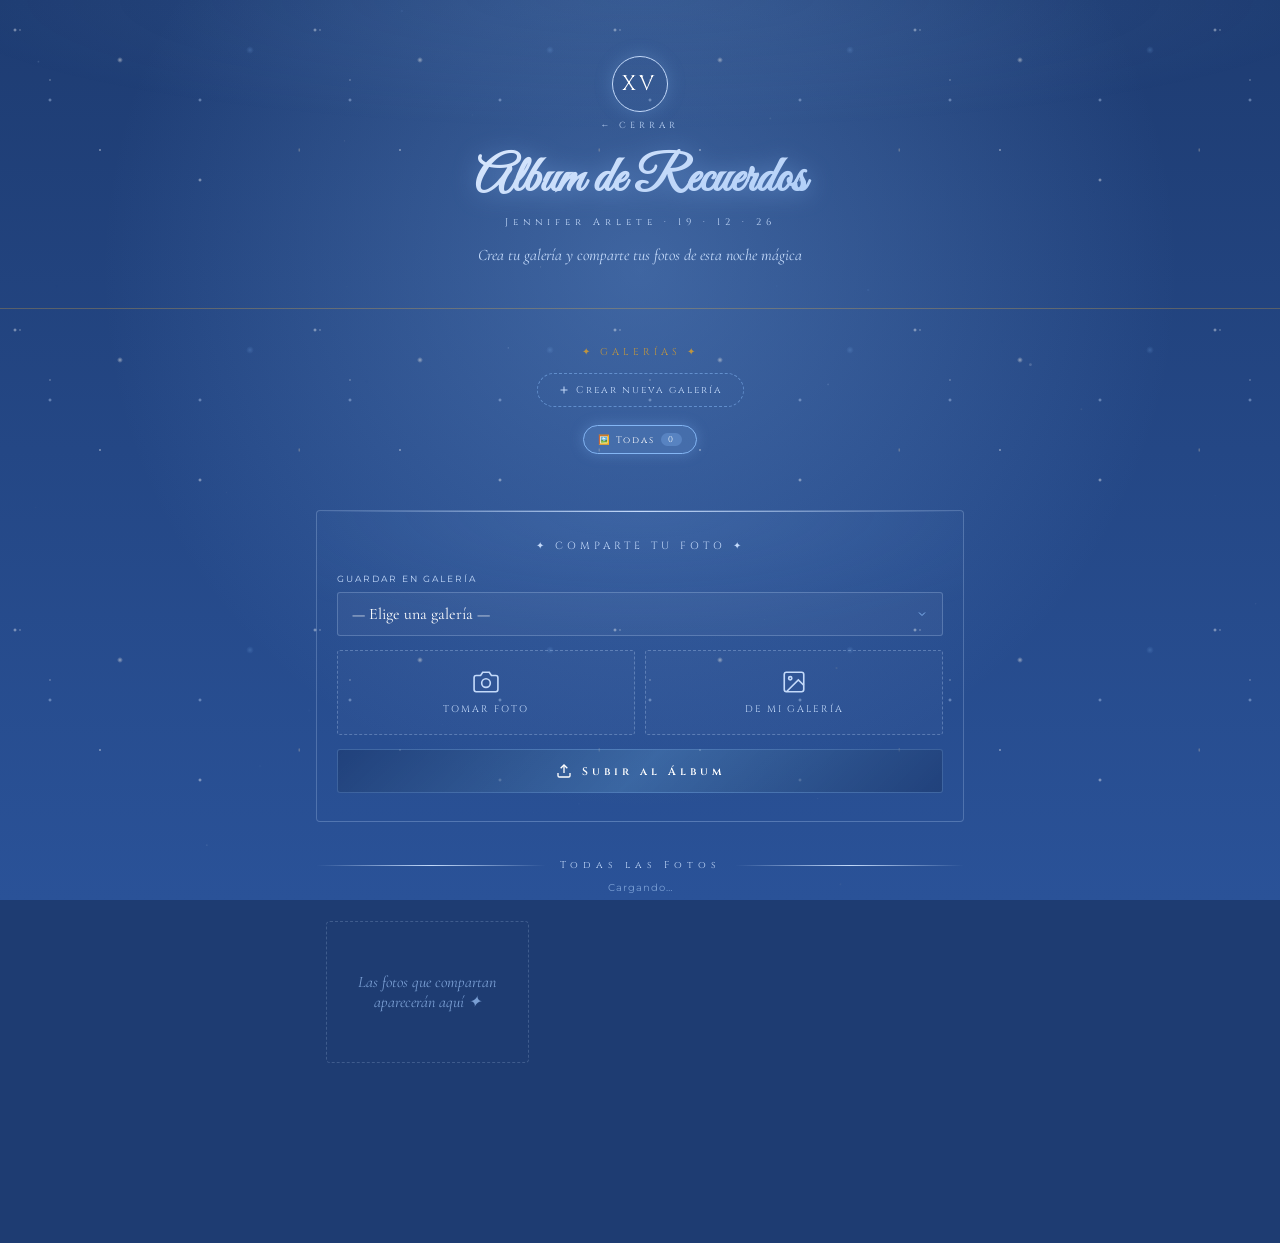
==== commit 6e9f94a1: "cambio de pass" ====
--- a/album.html
+++ b/album.html
@@ -1424,7 +1424,7 @@
 // Eliminar galería (solo si está vacía)
 async function eliminarGaleria(galleryId, galleryName) {
     const pin = prompt(`PIN de administrador para eliminar la galería "${galleryName}":`);
-    if (pin !== "1234") {
+    if (pin !== "2309") {
         if (pin !== null) alert("PIN incorrecto.");
         return;
     }
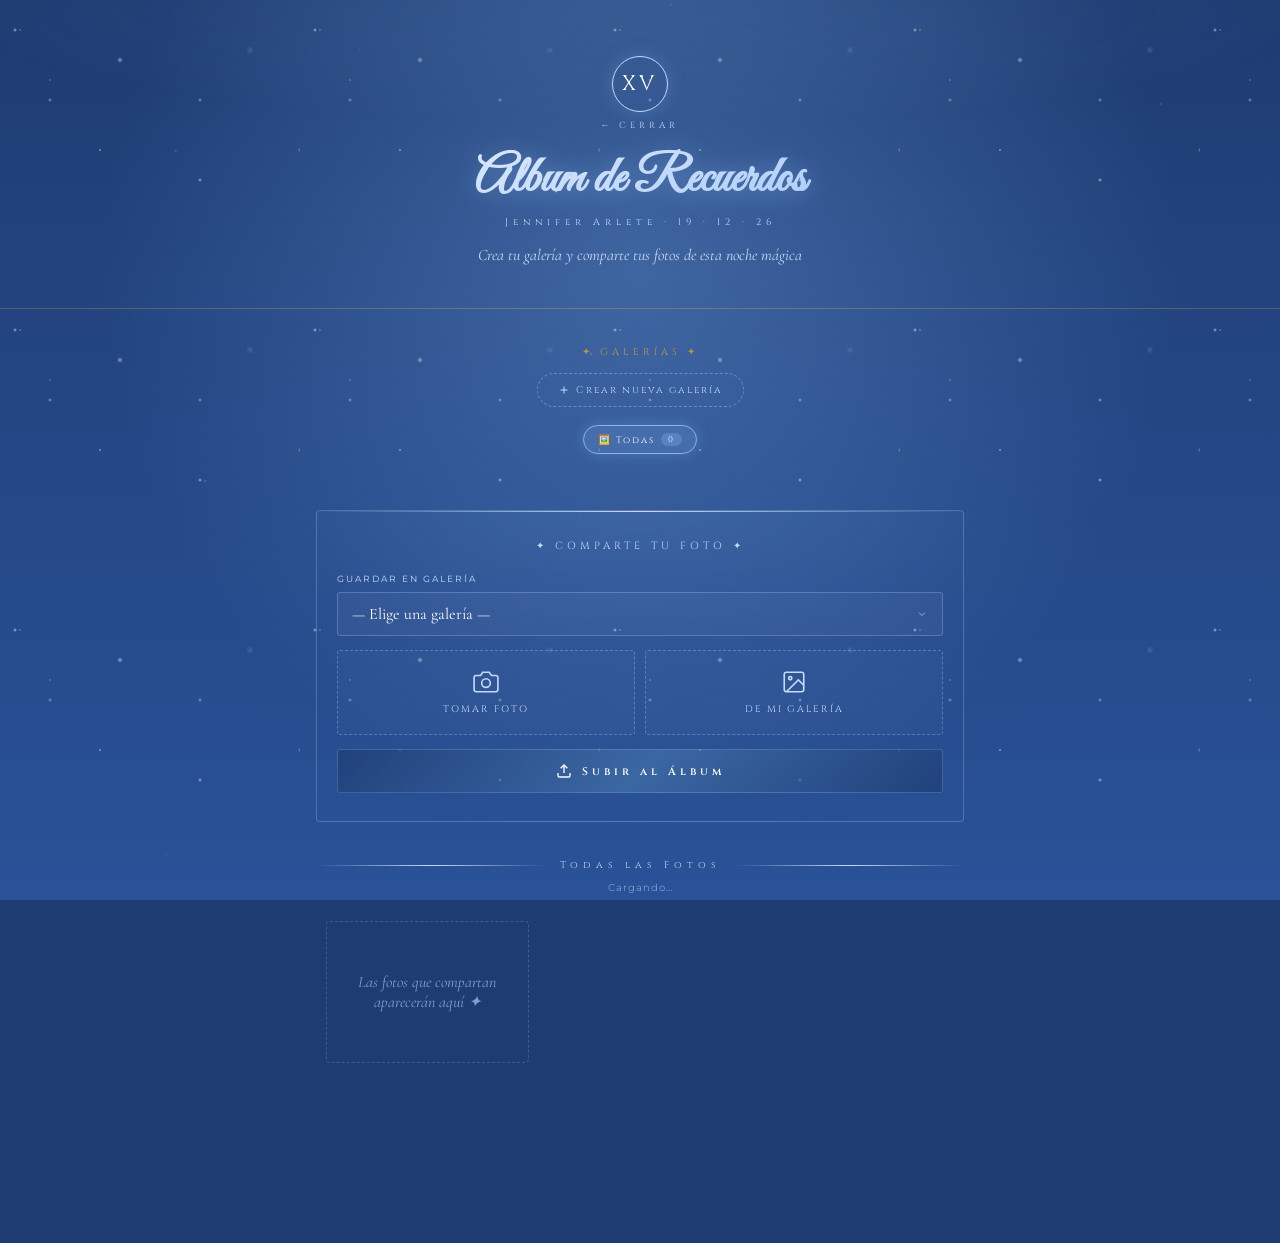
==== commit 1e5b49c8: "ya se puedes crear sub carpetas" ====
--- a/album.html
+++ b/album.html
@@ -650,6 +650,20 @@
             <div class="emoji-opt" data-emoji="🎂">🎂</div>
             <div class="emoji-opt" data-emoji="🌙">🌙</div>
             <div class="emoji-opt" data-emoji="🦋">🦋</div>
+            
+            <div class="emoji-opt" data-emoji="💎">💎</div>
+            <div class="emoji-opt" data-emoji="👠">👠</div>
+            <div class="emoji-opt" data-emoji="🏰">🏰</div>
+            <div class="emoji-opt" data-emoji="👗">👗</div>
+            <div class="emoji-opt" data-emoji="🤍">🤍</div>
+            <div class="emoji-opt" data-emoji="🕊️">🕊️</div>
+            <div class="emoji-opt" data-emoji="🕛">🕛</div>
+            
+            <div class="emoji-opt" data-emoji="🪩">🪩</div>
+            <div class="emoji-opt" data-emoji="🎶">🎶</div>
+            <div class="emoji-opt" data-emoji="🎉">🎉</div>
+            <div class="emoji-opt" data-emoji="🎁">🎁</div>
+            <div class="emoji-opt" data-emoji="🌟">🌟</div>
         </div>
         <div class="modal-actions">
             <button class="btn-modal-cancel" onclick="closeModal()">Cancelar</button>
@@ -799,10 +813,11 @@
 </main>
 
 <!-- ══ FIREBASE SDK ══ -->
-<script type="module">
+ <script type="module">
 import { initializeApp } from "https://www.gstatic.com/firebasejs/10.12.0/firebase-app.js";
 import {
-    getFirestore, collection, addDoc, onSnapshot,
+    initializeFirestore, persistentLocalCache, persistentMultipleTabManager,
+    collection, addDoc, onSnapshot,
     query, orderBy, doc, updateDoc, arrayUnion, getDoc, deleteDoc
 } from "https://www.gstatic.com/firebasejs/10.12.0/firebase-firestore.js";
 
@@ -823,7 +838,11 @@
 /* ══════════════════════════════════════════ */
 
 const app = initializeApp(FIREBASE_CONFIG);
-const db  = getFirestore(app);
+
+// INICIALIZAR FIRESTORE CON CACHÉ (Evita gastar lecturas en cada recarga)
+const db = initializeFirestore(app, {
+    localCache: persistentLocalCache({tabManager: persistentMultipleTabManager()})
+});
 
 // Exponer funciones al scope global
 window._db         = db;
@@ -836,7 +855,7 @@
 window._CLOUD      = CLOUDINARY_CLOUD;
 window._PRESET     = CLOUDINARY_PRESET;
 window._firebaseReady = true;
-window._deleteDoc  = deleteDoc; // Añade esta línea debajo de las otras
+window._deleteDoc  = deleteDoc;
 
 // Escucha galerías en tiempo real
 onSnapshot(query(collection(db,'galleries_jennifer_xv'), orderBy('createdAt','asc')), snap => {
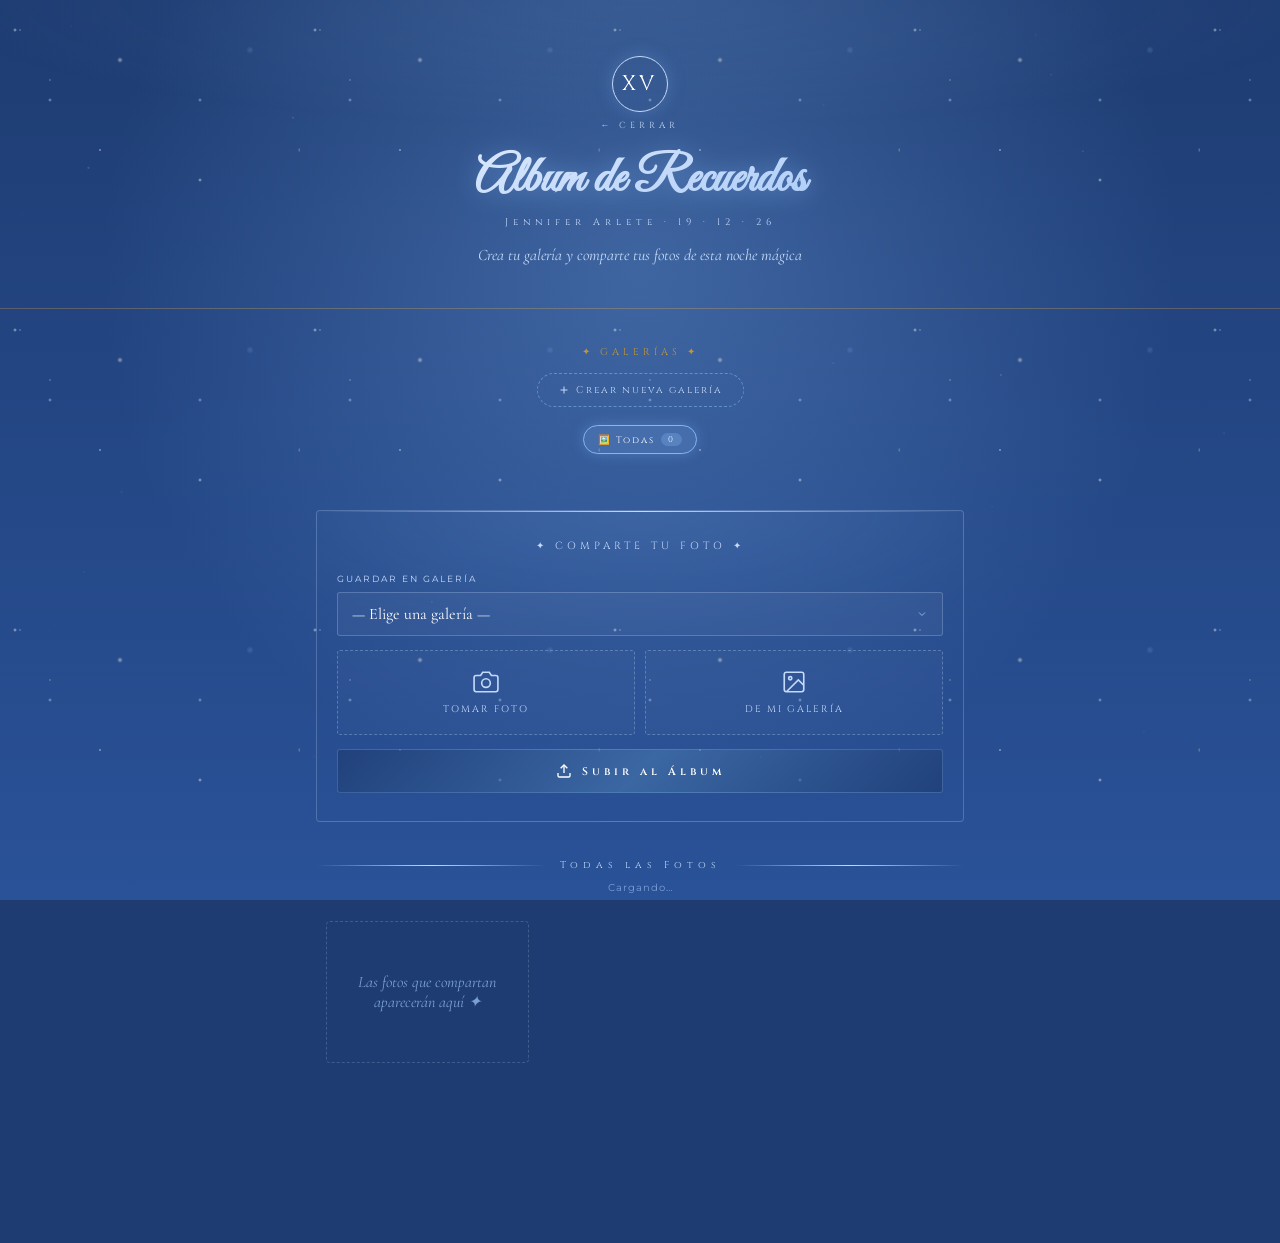
==== commit 2c61bf59: "nuevos emojis" ====
--- a/album.html
+++ b/album.html
@@ -664,6 +664,32 @@
             <div class="emoji-opt" data-emoji="🎉">🎉</div>
             <div class="emoji-opt" data-emoji="🎁">🎁</div>
             <div class="emoji-opt" data-emoji="🌟">🌟</div>
+
+            <div class="emoji-opt" data-emoji="🎊">🎊</div>
+            <div class="emoji-opt" data-emoji="🥳">🥳</div>
+            <div class="emoji-opt" data-emoji="🍾">🍾</div>
+            <div class="emoji-opt" data-emoji="🍻">🍻</div>
+            <div class="emoji-opt" data-emoji="🍸">🍸</div>
+            <div class="emoji-opt" data-emoji="🍹">🍹</div>
+            <div class="emoji-opt" data-emoji="🎈">🎈</div>
+            <div class="emoji-opt" data-emoji="🎆">🎆</div>
+            <div class="emoji-opt" data-emoji="🎇">🎇</div>
+            <div class="emoji-opt" data-emoji="🪅">🪅</div>
+            <div class="emoji-opt" data-emoji="🎵">🎵</div>
+            <div class="emoji-opt" data-emoji="🎤">🎤</div>
+            <div class="emoji-opt" data-emoji="🎧">🎧</div>
+            <div class="emoji-opt" data-emoji="🥁">🥁</div>
+            <div class="emoji-opt" data-emoji="🕺">🕺</div>
+            <div class="emoji-opt" data-emoji="🎭">🎭</div>
+            <div class="emoji-opt" data-emoji="🧁">🧁</div>
+            <div class="emoji-opt" data-emoji="🍰">🍰</div>
+            <div class="emoji-opt" data-emoji="🍩">🍩</div>
+            <div class="emoji-opt" data-emoji="🍬">🍬</div>
+            <div class="emoji-opt" data-emoji="🍭">🍭</div>
+            <div class="emoji-opt" data-emoji="🧃">🧃</div>
+            <div class="emoji-opt" data-emoji="🧊">🧊</div>
+            <div class="emoji-opt" data-emoji="🪄">🪄</div>
+            <div class="emoji-opt" data-emoji="🔥">🔥</div>
         </div>
         <div class="modal-actions">
             <button class="btn-modal-cancel" onclick="closeModal()">Cancelar</button>
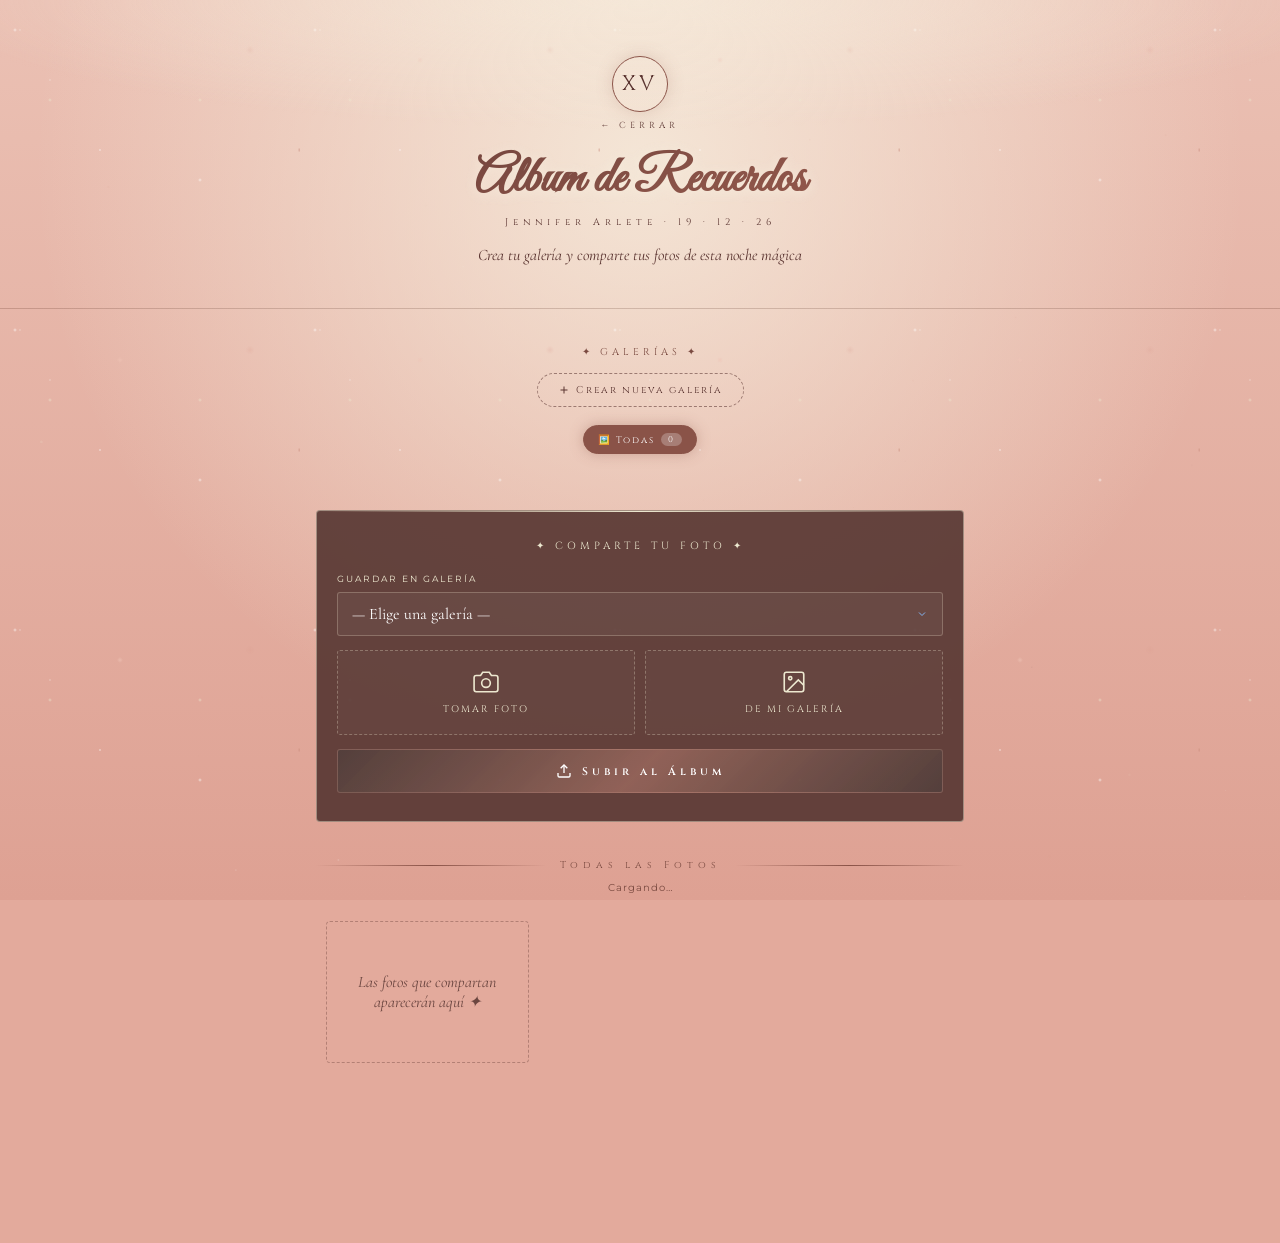
==== commit 433dcbe0: "nuevos cambios" ====
--- a/album.html
+++ b/album.html
@@ -4,8 +4,8 @@
     <meta charset="UTF-8">
     <meta name="viewport" content="width=device-width, initial-scale=1.0">
     <title>Álbum de Recuerdos · Jennifer Arlete</title>
-    <!-- ← theme-color: antes azul #060c18. Ahora azul marino profundo igual al index -->
-    <meta name="theme-color" content="#1e3c72">
+    <!-- ← theme-color: antes azul #060c18. Ahora café rosado profundo igual al index -->
+    <meta name="theme-color" content="#DEA193">
     <link rel="manifest" href="manifest.json">
     <meta name="mobile-web-app-capable" content="yes">
     <meta name="apple-mobile-web-app-capable" content="yes">
@@ -17,29 +17,29 @@
     <style>
 :root {
     /* PALETA DE LA INVITACIÓN — Cenicienta azul + detalles dorados */
-    --azul-oscuro:   #1e3c72;
-    --azul-fondo:    #2a5298;
-    --azul-fuerte:   #84b6f4;
-    --azul-claro:    #c4dafa;
-    --plata-vieja:   #a8a8a8;
-    --plata-brill:   #e0e0e0;
+    --azul-oscuro:   #4D3F3C;
+    --azul-fondo:    #75605A;
+    --azul-fuerte:   #DEA193;
+    --azul-claro:    #EDE8D0;
+    --plata-vieja:   #C98B7B;
+    --plata-brill:   #F0C6B8;
     --magic-white:   #ffffff;
-    --oro-rico:      #bf953f;
-    --oro-brillante: #fcf6ba;
+    --oro-rico:      #C98B7B;
+    --oro-brillante: #F3D2C5;
 
     /* Aliases usados en el álbum */
-    --bg:           #1e3c72;
-    --bg-mid:       #152d5a;
-    --card:         rgba(0, 26, 70, 0.75);
-    --gold-dim:     #bf953f;
-    --gold:         #d4a84b;
-    --gold-bright:  #fcf6ba;
-    --gold-pale:    #fffde8;
+    --bg:           #4D3F3C;
+    --bg-mid:       #3F3331;
+    --card:         rgba(50,41,39,0.75);
+    --gold-dim:     #C98B7B;
+    --gold:         #DEA193;
+    --gold-bright:  #F3D2C5;
+    --gold-pale:    #F7F2E0;
     --white:        #ffffff;
     --off-white:    #ffffff;
     --text:         var(--azul-claro);
-    --text-dim:     #7a9fd4;
-    --border:       rgba(191,149,63,0.35);
+    --text-dim:     #C9A79C;
+    --border:       rgba(201,139,123,0.35);
     --border-light: rgba(255,255,255,0.05);
     --transition:   all 0.45s cubic-bezier(0.4,0,0.2,1);
 }
@@ -51,7 +51,7 @@
     margin:0;
     background-color: var(--azul-oscuro);
     background-image:
-        radial-gradient(circle at 50% 30%, rgba(132,182,244,0.30) 0%, transparent 60%),
+        radial-gradient(circle at 50% 30%, rgba(237,232,208,0.10) 0%, transparent 60%),
         linear-gradient(180deg, var(--azul-oscuro) 0%, var(--azul-fondo) 100%);
     background-attachment: fixed;
     color: var(--off-white);
@@ -68,7 +68,7 @@
         radial-gradient(2px 2px at 50px 100px,  var(--azul-claro),   rgba(0,0,0,0)),
         radial-gradient(3px 3px at 120px 60px,  var(--plata-brill),  rgba(0,0,0,0)),
         radial-gradient(2px 2px at 200px 180px, var(--magic-white),  rgba(0,0,0,0)),
-        radial-gradient(4px 4px at 250px 50px,  rgba(132,182,244,.4),rgba(0,0,0,0)),
+        radial-gradient(4px 4px at 250px 50px,  rgba(222,161,147,.4),rgba(0,0,0,0)),
         radial-gradient(2.5px 2.5px at 300px 150px, var(--plata-vieja), rgba(0,0,0,0));
     background-size:300px 300px;
     opacity:.6;
@@ -101,7 +101,7 @@
 .bokeh-container{position:fixed;top:0;left:0;width:100%;height:100%;z-index:0;pointer-events:none;}
 .bokeh-light{
     position:absolute;border-radius:50%;
-    background:radial-gradient(circle,rgba(196,218,250,.30) 0%,rgba(42,82,152,0) 70%);
+    background:radial-gradient(circle,rgba(237,232,208,.30) 0%,rgba(117,96,90,0) 70%);
     animation:floatBokeh 25s infinite linear;opacity:0;
 }
 .b1{width:100px;height:100px;left:10%; top:20%;animation-delay:0s;}
@@ -134,7 +134,7 @@
 
 /* HEADER */
 .album-header{position:relative;z-index:2;text-align:center;padding:56px 20px 38px;border-bottom:1px solid var(--border);
-    background:radial-gradient(ellipse 80% 60% at 50% 0%,rgba(132,182,244,0.12) 0%,transparent 70%);}
+    background:radial-gradient(ellipse 80% 60% at 50% 0%,rgba(222,161,147,0.12) 0%,transparent 70%);}
 .header-back{display:none;}
 .header-monogram{display:none;}
 .header-close-btn{
@@ -143,7 +143,7 @@
     transition:var(--transition);
 }
 .header-close-btn:hover .close-circle{
-    box-shadow:0 0 28px rgba(132,182,244,0.45);
+    box-shadow:0 0 28px rgba(222,161,147,0.45);
     border-color:var(--magic-white);
 }
 .header-close-btn:hover .close-label{color:var(--magic-white);}
@@ -151,7 +151,7 @@
     font-family:'Cinzel',serif;font-size:1.3rem;color:var(--magic-white);
     border:1px solid var(--azul-claro);width:56px;height:56px;border-radius:50%;
     display:inline-flex;align-items:center;justify-content:center;letter-spacing:3px;
-    box-shadow:0 0 18px rgba(132,182,244,0.25);
+    box-shadow:0 0 18px rgba(222,161,147,0.25);
     transition:var(--transition);
 }
 .close-label{
@@ -162,7 +162,7 @@
 .header-title{font-family:'Great Vibes',cursive;font-size:clamp(2.2rem,8vw,3.2rem);
     background:linear-gradient(160deg,#fff,var(--azul-claro),var(--azul-fuerte));
     -webkit-background-clip:text;background-clip:text;-webkit-text-fill-color:transparent;
-    filter:drop-shadow(0 2px 12px rgba(132,182,244,0.45));
+    filter:drop-shadow(0 2px 12px rgba(222,161,147,0.45));
     line-height:1.2;margin-bottom:6px;}
 .header-sub{font-family:'Cinzel',serif;font-size:.6rem;letter-spacing:5px;color:var(--azul-claro);margin-bottom:12px;}
 .header-desc{font-family:'Cormorant Garamond',serif;font-style:italic;font-size:1rem;color:var(--azul-claro);max-width:340px;margin:0 auto;line-height:1.8;}
@@ -176,8 +176,8 @@
 
 /* Botón crear galería — va primero */
 .btn-new-gallery-wrap{display:flex;justify-content:center;margin-bottom:18px;}
-.btn-new-gallery{display:flex;align-items:center;gap:6px;padding:9px 20px;background:none;border:1px dashed rgba(132,182,244,0.55);border-radius:20px;font-family:'Cinzel',serif;font-size:.62rem;letter-spacing:2px;color:var(--azul-claro);cursor:pointer;transition:var(--transition);}
-.btn-new-gallery:hover{border-color:var(--magic-white);color:var(--magic-white);background:rgba(132,182,244,0.08);}
+.btn-new-gallery{display:flex;align-items:center;gap:6px;padding:9px 20px;background:none;border:1px dashed rgba(222,161,147,0.55);border-radius:20px;font-family:'Cinzel',serif;font-size:.62rem;letter-spacing:2px;color:var(--azul-claro);cursor:pointer;transition:var(--transition);}
+.btn-new-gallery:hover{border-color:var(--magic-white);color:var(--magic-white);background:rgba(222,161,147,0.08);}
 .btn-new-gallery svg{width:12px;height:12px;}
 
 /* Grid de portarretratos */
@@ -185,12 +185,12 @@
 @media(min-width:480px){.galleries-grid{grid-template-columns:repeat(4,1fr);}}
 
 /* Tarjeta portarretrato */
-.gallery-frame{position:relative;aspect-ratio:3/4;border:2px solid rgba(196,218,250,0.30);border-radius:4px;overflow:hidden;cursor:pointer;background:rgba(0,26,70,0.6);transition:var(--transition);}
-.gallery-frame:hover{border-color:var(--azul-claro);box-shadow:0 0 18px rgba(132,182,244,0.30);transform:translateY(-3px);}
-.gallery-frame.active{border-color:var(--azul-fuerte);box-shadow:0 0 22px rgba(132,182,244,0.45);}
+.gallery-frame{position:relative;aspect-ratio:3/4;border:2px solid rgba(237,232,208,0.30);border-radius:4px;overflow:hidden;cursor:pointer;background:rgba(50,41,39,0.6);transition:var(--transition);}
+.gallery-frame:hover{border-color:var(--azul-claro);box-shadow:0 0 18px rgba(222,161,147,0.30);transform:translateY(-3px);}
+.gallery-frame.active{border-color:var(--azul-fuerte);box-shadow:0 0 22px rgba(222,161,147,0.45);}
 .gallery-frame-cover{position:absolute;inset:0;width:100%;height:100%;object-fit:cover;display:block;transition:transform .5s;}
 .gallery-frame:hover .gallery-frame-cover{transform:scale(1.06);}
-.gallery-frame-overlay{position:absolute;inset:0;background:linear-gradient(to bottom,transparent 40%,rgba(0,10,40,0.88) 100%);pointer-events:none;}
+.gallery-frame-overlay{position:absolute;inset:0;background:linear-gradient(to bottom,transparent 40%,rgba(36,30,28,0.88) 100%);pointer-events:none;}
 .gallery-frame-info{position:absolute;bottom:0;left:0;right:0;padding:8px 7px 7px;z-index:2;}
 .gallery-frame-emoji{font-size:1.1rem;display:block;margin-bottom:2px;}
 .gallery-frame-name{font-family:'Cinzel',serif;font-size:.52rem;letter-spacing:2px;color:var(--magic-white);display:block;text-transform:uppercase;line-height:1.3;white-space:nowrap;overflow:hidden;text-overflow:ellipsis;}
@@ -202,71 +202,71 @@
 .gallery-delete-btn:hover{background:rgba(200,30,30,0.95);}
 
 /* Tab "Todas" — píldora azul */
-.tab-all{display:inline-flex;align-items:center;gap:6px;padding:7px 14px;background:rgba(132,182,244,0.06);border:1px solid rgba(132,182,244,0.35);border-radius:20px;font-family:'Cinzel',serif;font-size:.58rem;letter-spacing:2px;color:var(--azul-claro);cursor:pointer;transition:var(--transition);margin-bottom:14px;}
+.tab-all{display:inline-flex;align-items:center;gap:6px;padding:7px 14px;background:rgba(222,161,147,0.06);border:1px solid rgba(222,161,147,0.35);border-radius:20px;font-family:'Cinzel',serif;font-size:.58rem;letter-spacing:2px;color:var(--azul-claro);cursor:pointer;transition:var(--transition);margin-bottom:14px;}
 .tab-all:hover{border-color:var(--azul-claro);color:var(--magic-white);}
-.tab-all.active{background:rgba(132,182,244,0.18);border-color:var(--azul-fuerte);color:var(--magic-white);box-shadow:0 0 14px rgba(132,182,244,0.30);}
-.tab-count{background:rgba(132,182,244,0.15);border-radius:10px;padding:1px 7px;font-size:.52rem;color:var(--azul-claro);}
-.tab-all.active .tab-count{background:rgba(132,182,244,0.30);color:var(--magic-white);}
+.tab-all.active{background:rgba(222,161,147,0.18);border-color:var(--azul-fuerte);color:var(--magic-white);box-shadow:0 0 14px rgba(222,161,147,0.30);}
+.tab-count{background:rgba(222,161,147,0.15);border-radius:10px;padding:1px 7px;font-size:.52rem;color:var(--azul-claro);}
+.tab-all.active .tab-count{background:rgba(222,161,147,0.30);color:var(--magic-white);}
 
 /* MODAL */
 .modal-overlay{display:none;position:fixed;inset:0;background:rgba(0,0,0,0.75);backdrop-filter:blur(6px);z-index:9000;align-items:center;justify-content:center;padding:20px;}
 .modal-overlay.open{display:flex;}
-.modal-box{background:rgba(15,30,65,0.88);border:1px solid rgba(196,218,250,0.20);border-radius:6px;padding:32px 26px;width:100%;max-width:380px;position:relative;
-    box-shadow:0 0 60px rgba(0,0,0,0.6),0 0 20px rgba(132,182,244,0.07);}
+.modal-box{background:rgba(50,41,39,0.88);border:1px solid rgba(237,232,208,0.20);border-radius:6px;padding:32px 26px;width:100%;max-width:380px;position:relative;
+    box-shadow:0 0 60px rgba(0,0,0,0.6),0 0 20px rgba(222,161,147,0.07);}
 .modal-box::before{content:'';position:absolute;top:0;left:0;right:0;height:1px;background:linear-gradient(90deg,transparent,var(--azul-claro),transparent);}
 .modal-stars{position:absolute;top:0;left:0;right:0;height:1px;border-radius:6px 6px 0 0;} /* alias de ::before */
 .modal-hint{font-family:'Cormorant Garamond',serif;font-style:italic;font-size:.95rem;color:var(--azul-claro);text-align:center;margin:-10px 0 18px;opacity:.85;}
 .modal-title{font-family:'Cinzel',serif;font-size:.75rem;letter-spacing:4px;color:var(--azul-claro);text-align:center;text-transform:uppercase;margin-bottom:22px;}
 .modal-label{display:block;font-family:'Montserrat',sans-serif;font-size:.58rem;letter-spacing:2px;color:var(--azul-claro);text-transform:uppercase;margin-bottom:8px;}
-.modal-input{width:100%;background:rgba(255,255,255,0.04);border:1px solid rgba(196,218,250,0.25);border-radius:3px;padding:11px 14px;font-family:'Cormorant Garamond',serif;font-size:1rem;color:var(--magic-white);outline:none;transition:border-color .3s;caret-color:var(--azul-claro);margin-bottom:18px;}
+.modal-input{width:100%;background:rgba(255,255,255,0.04);border:1px solid rgba(237,232,208,0.25);border-radius:3px;padding:11px 14px;font-family:'Cormorant Garamond',serif;font-size:1rem;color:var(--magic-white);outline:none;transition:border-color .3s;caret-color:var(--azul-claro);margin-bottom:18px;}
 .modal-input:focus{border-color:var(--azul-claro);}
 .modal-input::placeholder{color:var(--text-dim);font-style:italic;}
 .modal-emoji-picker{display:flex;flex-wrap:wrap;gap:8px;margin-bottom:20px;}
-.emoji-opt{width:36px;height:36px;background:rgba(255,255,255,0.03);border:1px solid rgba(196,218,250,0.20);border-radius:8px;font-size:1.1rem;cursor:pointer;display:flex;align-items:center;justify-content:center;transition:var(--transition);}
-.emoji-opt:hover,.emoji-opt.selected{border-color:var(--azul-claro);background:rgba(132,182,244,0.15);transform:scale(1.1);}
+.emoji-opt{width:36px;height:36px;background:rgba(255,255,255,0.03);border:1px solid rgba(237,232,208,0.20);border-radius:8px;font-size:1.1rem;cursor:pointer;display:flex;align-items:center;justify-content:center;transition:var(--transition);}
+.emoji-opt:hover,.emoji-opt.selected{border-color:var(--azul-claro);background:rgba(222,161,147,0.15);transform:scale(1.1);}
 .modal-actions{display:flex;gap:10px;}
-.btn-modal-cancel{flex:1;padding:11px;background:none;border:1px solid rgba(196,218,250,0.25);border-radius:3px;color:var(--azul-claro);font-family:'Cinzel',serif;font-size:.65rem;letter-spacing:2px;cursor:pointer;transition:var(--transition);}
+.btn-modal-cancel{flex:1;padding:11px;background:none;border:1px solid rgba(237,232,208,0.25);border-radius:3px;color:var(--azul-claro);font-family:'Cinzel',serif;font-size:.65rem;letter-spacing:2px;cursor:pointer;transition:var(--transition);}
 .btn-modal-cancel:hover{border-color:var(--azul-claro);color:var(--magic-white);}
-.btn-modal-confirm{flex:2;padding:11px;background:linear-gradient(135deg,rgba(30,60,114,0.7) 0%,rgba(80,130,180,0.5) 50%,rgba(30,60,114,0.7) 100%);border:1px solid rgba(132,182,244,0.30);border-radius:3px;font-family:'Cinzel',serif;font-size:.65rem;letter-spacing:2px;color:var(--magic-white);font-weight:600;cursor:pointer;transition:var(--transition);}
-.btn-modal-confirm:hover{box-shadow:0 0 16px rgba(132,182,244,0.25);border-color:rgba(196,218,250,0.50);}
+.btn-modal-confirm{flex:2;padding:11px;background:linear-gradient(135deg,rgba(77,63,60,0.7) 0%,rgba(201,139,123,0.5) 50%,rgba(77,63,60,0.7) 100%);border:1px solid rgba(222,161,147,0.30);border-radius:3px;font-family:'Cinzel',serif;font-size:.65rem;letter-spacing:2px;color:var(--magic-white);font-weight:600;cursor:pointer;transition:var(--transition);}
+.btn-modal-confirm:hover{box-shadow:0 0 16px rgba(222,161,147,0.25);border-color:rgba(237,232,208,0.50);}
 
 /* UPLOAD SECTION */
-.upload-section{border:1px solid rgba(196,218,250,0.25);border-radius:4px;padding:28px 20px;margin-bottom:36px;
-    background:radial-gradient(ellipse 100% 60% at 50% 0%,rgba(132,182,244,0.10) 0%,transparent 70%);
+.upload-section{border:1px solid rgba(237,232,208,0.25);border-radius:4px;padding:28px 20px;margin-bottom:36px;
+    background:radial-gradient(ellipse 100% 60% at 50% 0%,rgba(222,161,147,0.10) 0%,transparent 70%);
     position:relative;}
 .upload-section::before{content:'';position:absolute;top:0;left:0;right:0;height:1px;background:linear-gradient(90deg,transparent,var(--azul-claro),transparent);}
 .upload-section-title{font-family:'Cinzel',serif;font-size:.65rem;letter-spacing:4px;color:var(--azul-claro);text-align:center;text-transform:uppercase;margin-bottom:20px;}
 .field-label{display:block;font-family:'Montserrat',sans-serif;font-size:.58rem;letter-spacing:2px;color:var(--azul-claro);text-transform:uppercase;margin-bottom:8px;}
 .field-wrap{margin-bottom:14px;}
-.field-input,.field-select{width:100%;background:rgba(255,255,255,0.04);border:1px solid rgba(196,218,250,0.25);border-radius:3px;padding:11px 14px;font-family:'Cormorant Garamond',serif;font-size:1rem;color:var(--magic-white);outline:none;transition:border-color .3s;caret-color:var(--azul-claro);}
+.field-input,.field-select{width:100%;background:rgba(255,255,255,0.04);border:1px solid rgba(237,232,208,0.25);border-radius:3px;padding:11px 14px;font-family:'Cormorant Garamond',serif;font-size:1rem;color:var(--magic-white);outline:none;transition:border-color .3s;caret-color:var(--azul-claro);}
 .field-input:focus,.field-select:focus{border-color:var(--azul-claro);}
 .field-input::placeholder{color:var(--text-dim);font-style:italic;}
 .field-select{appearance:none;cursor:pointer;
     background-image:url("data:image/svg+xml,%3Csvg xmlns='http://www.w3.org/2000/svg' width='12' height='12' viewBox='0 0 24 24' fill='none' stroke='%2384b6f4' stroke-width='2'%3E%3Cpath d='M6 9l6 6 6-6'/%3E%3C/svg%3E");
     background-repeat:no-repeat;background-position:right 14px center;padding-right:36px;}
-.field-select option{background:#001432;color:var(--magic-white);}
+.field-select option{background:#322927;color:var(--magic-white);}
 .upload-actions{display:grid;grid-template-columns:1fr 1fr;gap:10px;margin-bottom:14px;}
-.upload-btn{display:flex;flex-direction:column;align-items:center;justify-content:center;gap:8px;padding:18px 10px;border:1px dashed rgba(196,218,250,0.30);border-radius:3px;background:rgba(255,255,255,0.02);color:var(--azul-claro);cursor:pointer;transition:var(--transition);}
-.upload-btn:hover{border-color:var(--azul-fuerte);background:rgba(132,182,244,0.08);color:var(--magic-white);}
+.upload-btn{display:flex;flex-direction:column;align-items:center;justify-content:center;gap:8px;padding:18px 10px;border:1px dashed rgba(237,232,208,0.30);border-radius:3px;background:rgba(255,255,255,0.02);color:var(--azul-claro);cursor:pointer;transition:var(--transition);}
+.upload-btn:hover{border-color:var(--azul-fuerte);background:rgba(222,161,147,0.08);color:var(--magic-white);}
 .upload-btn svg{width:26px;height:26px;}
 .upload-btn span{font-family:'Cinzel',serif;font-size:.6rem;letter-spacing:2px;text-transform:uppercase;}
-#previewWrap{display:none;margin-bottom:14px;border:1px solid rgba(196,218,250,0.25);border-radius:3px;overflow:hidden;position:relative;}
+#previewWrap{display:none;margin-bottom:14px;border:1px solid rgba(237,232,208,0.25);border-radius:3px;overflow:hidden;position:relative;}
 #previewImg{width:100%;max-height:260px;object-fit:cover;display:block;}
-.preview-clear{position:absolute;top:8px;right:8px;width:28px;height:28px;background:rgba(6,12,24,0.85);border:1px solid rgba(196,218,250,0.25);border-radius:50%;color:var(--azul-claro);cursor:pointer;display:flex;align-items:center;justify-content:center;font-size:13px;transition:var(--transition);}
+.preview-clear{position:absolute;top:8px;right:8px;width:28px;height:28px;background:rgba(36,30,28,0.85);border:1px solid rgba(237,232,208,0.25);border-radius:50%;color:var(--azul-claro);cursor:pointer;display:flex;align-items:center;justify-content:center;font-size:13px;transition:var(--transition);}
 .preview-clear:hover{color:var(--magic-white);border-color:var(--azul-fuerte);}
-.caption-input{width:100%;background:rgba(255,255,255,0.04);border:1px solid rgba(196,218,250,0.25);border-radius:3px;padding:11px 14px;font-family:'Cormorant Garamond',serif;font-style:italic;font-size:.95rem;color:var(--magic-white);outline:none;transition:border-color .3s;resize:none;caret-color:var(--azul-claro);margin-bottom:14px;}
+.caption-input{width:100%;background:rgba(255,255,255,0.04);border:1px solid rgba(237,232,208,0.25);border-radius:3px;padding:11px 14px;font-family:'Cormorant Garamond',serif;font-style:italic;font-size:.95rem;color:var(--magic-white);outline:none;transition:border-color .3s;resize:none;caret-color:var(--azul-claro);margin-bottom:14px;}
 .caption-input:focus{border-color:var(--azul-claro);}
 .caption-input::placeholder{color:var(--text-dim);}
-.submit-btn{width:100%;padding:13px;background:linear-gradient(135deg,rgba(30,60,114,0.7) 0%,rgba(80,130,180,0.45) 50%,rgba(30,60,114,0.7) 100%);border:1px solid rgba(132,182,244,0.28);border-radius:3px;font-family:'Cinzel',serif;font-size:.68rem;letter-spacing:4px;color:var(--magic-white);font-weight:600;cursor:pointer;transition:var(--transition);position:relative;overflow:hidden;display:flex;align-items:center;justify-content:center;gap:10px;}
+.submit-btn{width:100%;padding:13px;background:linear-gradient(135deg,rgba(77,63,60,0.7) 0%,rgba(201,139,123,0.45) 50%,rgba(77,63,60,0.7) 100%);border:1px solid rgba(222,161,147,0.28);border-radius:3px;font-family:'Cinzel',serif;font-size:.68rem;letter-spacing:4px;color:var(--magic-white);font-weight:600;cursor:pointer;transition:var(--transition);position:relative;overflow:hidden;display:flex;align-items:center;justify-content:center;gap:10px;}
 .submit-btn::before{content:'';position:absolute;top:0;left:-100%;width:100%;height:100%;background:linear-gradient(90deg,transparent,rgba(255,255,255,.22),transparent);transition:left .5s;}
 .submit-btn:hover::before{left:100%;}
-.submit-btn:hover{box-shadow:0 0 16px rgba(132,182,244,0.25);border-color:rgba(196,218,250,0.45);}
+.submit-btn:hover{box-shadow:0 0 16px rgba(222,161,147,0.25);border-color:rgba(237,232,208,0.45);}
 .submit-btn:disabled{opacity:.5;cursor:not-allowed;}
 .submit-btn svg{width:16px;height:16px;}
 .upload-progress{display:none;height:2px;background:rgba(255,255,255,0.05);border-radius:2px;margin-top:12px;overflow:hidden;}
-.upload-progress-bar{height:100%;background:linear-gradient(90deg,rgba(30,60,114,0.6),rgba(132,182,244,0.55));width:0%;transition:width .3s;border-radius:2px;}
+.upload-progress-bar{height:100%;background:linear-gradient(90deg,rgba(77,63,60,0.6),rgba(222,161,147,0.55));width:0%;transition:width .3s;border-radius:2px;}
 .toast{display:none;padding:10px 16px;border-radius:3px;font-family:'Montserrat',sans-serif;font-size:.72rem;letter-spacing:1px;margin-top:12px;text-align:center;}
-.toast.success{background:rgba(132,182,244,0.12);border:1px solid rgba(196,218,250,0.30);color:var(--azul-claro);display:block;}
+.toast.success{background:rgba(222,161,147,0.12);border:1px solid rgba(237,232,208,0.30);color:var(--azul-claro);display:block;}
 .toast.error{background:rgba(200,80,80,0.1);border:1px solid rgba(200,80,80,0.3);color:#e07070;display:block;}
 
 /* GALERÍA */
@@ -293,15 +293,15 @@
 .photo-card {
     /* Quitamos el margin-bottom viejo porque el grid ya tiene gap */
     margin-bottom: 0; 
-    border: 1px solid rgba(196,218,250,0.20);
+    border: 1px solid rgba(237,232,208,0.20);
     border-radius: 8px; /* Un poco más redondeado para que se vea moderno */
     overflow: hidden;
-    background: rgba(0,26,70,0.6);
+    background: rgba(50,41,39,0.6);
     transition: var(--transition);
     cursor: pointer;
     width: 100%; /* Que ocupe todo el ancho de su cuadrito */
 }
-.photo-card:hover{border-color:var(--azul-fuerte);box-shadow:0 0 18px rgba(132,182,244,0.20);}
+.photo-card:hover{border-color:var(--azul-fuerte);box-shadow:0 0 18px rgba(222,161,147,0.20);}
 .photo-card img {
     width: 100%;
     aspect-ratio: 1 / 1; /* Esto hace que siempre sea un cuadrado perfecto */
@@ -314,7 +314,7 @@
     padding: 8px; /* Menos espacio interno */
 }
 .photo-gallery-badge{display:inline-flex;align-items:center;gap:4px;padding:2px 8px;border-radius:10px;
-    background:rgba(132,182,244,0.12);border:1px solid rgba(196,218,250,0.20);font-family:'Montserrat',sans-serif;font-size:.52rem;letter-spacing:1px;color:var(--azul-claro);margin-bottom:6px;}
+    background:rgba(222,161,147,0.12);border:1px solid rgba(237,232,208,0.20);font-family:'Montserrat',sans-serif;font-size:.52rem;letter-spacing:1px;color:var(--azul-claro);margin-bottom:6px;}
 .photo-author{font-family:'Cinzel',serif;font-size:.58rem;letter-spacing:2px;color:var(--azul-claro);text-transform:uppercase;margin-bottom:4px;}
 .photo-caption{font-family:'Cormorant Garamond',serif;font-style:italic;font-size:.85rem;color:var(--magic-white);line-height:1.5;}
 .photo-date{font-family:'Montserrat',sans-serif;font-size:.52rem;color:var(--text-dim);margin-top:5px;letter-spacing:1px;}
@@ -330,7 +330,7 @@
     align-items: center;
     gap: 4px;
     background: none;
-    border: 1px solid rgba(196,218,250,0.20);
+    border: 1px solid rgba(237,232,208,0.20);
     border-radius: 20px;
     padding: 3px 6px; /* Botones más pequeños */
     color: var(--text-dim);
@@ -358,19 +358,19 @@
 }
 .photo-notes-btn:hover { background: rgba(34,197,94,0.28); border-color:#4ade80; color:#fff; }
 .photo-notes-btn svg { width:12px; height:12px; }
-.gallery-empty{text-align:center;padding:50px 20px;color:var(--text-dim);font-family:'Cormorant Garamond',serif;font-style:italic;font-size:1rem;border:1px dashed rgba(196,218,250,0.20);border-radius:4px;column-span:all;}
+.gallery-empty{text-align:center;padding:50px 20px;color:var(--text-dim);font-family:'Cormorant Garamond',serif;font-style:italic;font-size:1rem;border:1px dashed rgba(237,232,208,0.20);border-radius:4px;column-span:all;}
 .spinner{display:inline-block;width:16px;height:16px;border:2px solid rgba(255,255,255,0.15);border-top-color:var(--azul-fuerte);border-radius:50%;animation:spin .6s linear infinite;flex-shrink:0;}
 @keyframes spin{to{transform:rotate(360deg);}}
 
 /* LIGHTBOX */
 .lightbox{display:none;position:fixed;inset:0;background:rgba(0,0,0,0.95);z-index:9999;align-items:center;justify-content:center;padding:20px;flex-direction:column;gap:14px;}
 .lightbox.open{display:flex;}
-.lightbox-img{max-width:100%;max-height:78vh;object-fit:contain;border:1px solid rgba(196,218,250,0.25);border-radius:3px;
-    box-shadow:0 0 60px rgba(132,182,244,0.15);}
+.lightbox-img{max-width:100%;max-height:78vh;object-fit:contain;border:1px solid rgba(237,232,208,0.25);border-radius:3px;
+    box-shadow:0 0 60px rgba(222,161,147,0.15);}
 .lightbox-info{text-align:center;}
 .lightbox-author{font-family:'Cinzel',serif;font-size:.62rem;letter-spacing:3px;color:var(--azul-claro);margin-bottom:4px;}
 .lightbox-caption{font-family:'Cormorant Garamond',serif;font-style:italic;font-size:1rem;color:var(--magic-white);}
-.lightbox-close{position:absolute;top:16px;right:16px;width:36px;height:36px;background:rgba(6,12,24,0.85);border:1px solid rgba(196,218,250,0.25);border-radius:50%;color:var(--azul-claro);font-size:17px;cursor:pointer;display:flex;align-items:center;justify-content:center;transition:var(--transition);}
+.lightbox-close{position:absolute;top:16px;right:16px;width:36px;height:36px;background:rgba(36,30,28,0.85);border:1px solid rgba(237,232,208,0.25);border-radius:50%;color:var(--azul-claro);font-size:17px;cursor:pointer;display:flex;align-items:center;justify-content:center;transition:var(--transition);}
 .lightbox-close:hover{color:var(--magic-white);border-color:var(--azul-fuerte);}
 #fileCam,#fileGal{display:none;}
 
@@ -380,7 +380,7 @@
     position: fixed;
     inset: 0;
     /* --- CAMBIO AQUÍ: Fondo más claro para efecto cristal --- */
-    background: rgba(0, 5, 20, 0.4); /* Fondo azul muy transparente */
+    background: rgba(36,30,28,0.4); /* Fondo azul muy transparente */
     backdrop-filter: blur(10px); /* Desenfoque de fondo (el secreto del cristal) */
     -webkit-backdrop-filter: blur(10px); /* Compatibilidad para Safari/iPhone */
     z-index: 9998;
@@ -403,13 +403,13 @@
     max-width: 420px;
     max-height: 85vh;
     /* --- CAMBIO AQUÍ: Fondo de cristal y bordes de luz --- */
-    background: rgba(132, 182, 244, 0.15); /* Fondo azul cristalino muy suave */
-    border: 1px solid rgba(196, 218, 250, 0.45); /* Borde plateado/brillante más visible */
+    background: rgba(222,161,147,0.15); /* Fondo azul cristalino muy suave */
+    border: 1px solid rgba(237,232,208,0.45); /* Borde plateado/brillante más visible */
     border-radius: 20px !important; /* Bordes parejos en todas las esquinas */
     
     /* Efecto de relieve con sombra interna */
     box-shadow: 
-        inset 0 0 15px rgba(132, 182, 244, 0.15),
+        inset 0 0 15px rgba(222,161,147,0.15),
         0 8px 32px 0 rgba(0, 0, 0, 0.5); /* Sombra externa para profundidad */
     
     color: #ffffff; /* Texto blanco puro */
@@ -437,8 +437,8 @@
 /* Los campos donde se escribe el nombre y el mensaje */
 .comments-box input, 
 .comments-box textarea {
-    background: rgba(0, 26, 70, 0.5) !important; /* Fondo oscuro transparente */
-    border: 1px solid rgba(196, 218, 250, 0.25) !important;
+    background: rgba(50,41,39,0.5) !important; /* Fondo oscuro transparente */
+    border: 1px solid rgba(237,232,208,0.25) !important;
     color: #ffffff !important;
     border-radius: 8px !important;
 }
@@ -451,13 +451,13 @@
     position:absolute;
     top:0;left:0;right:0;height:2px;
     border-radius:20px 20px 0 0; /* Sigue la curva de la caja */
-    background:linear-gradient(90deg, transparent, rgba(132,182,244,0.7), transparent);
+    background:linear-gradient(90deg, transparent, rgba(222,161,147,0.7), transparent);
 }
 
 /* Handle visual (solo en móvil) */
 .comments-handle{
     width:40px;height:4px;
-    background:rgba(196,218,250,0.35);
+    background:rgba(237,232,208,0.35);
     border-radius:4px;
     margin:0 auto 16px;
     display: none !important;
@@ -466,23 +466,23 @@
 .comments-close{
     position:absolute;top:14px;right:14px;
     width:32px;height:32px;
-    border:1px solid rgba(196,218,250,0.35);
+    border:1px solid rgba(237,232,208,0.35);
     border-radius:50%;
-    background:rgba(132,182,244,0.10);
+    background:rgba(222,161,147,0.10);
     font-size:1.1rem;line-height:1;
     color:var(--azul-claro);
     cursor:pointer;
     display:flex;align-items:center;justify-content:center;
     transition:var(--transition);
 }
-.comments-close:hover{background:rgba(132,182,244,0.22);color:#fff;border-color:var(--azul-fuerte);}
+.comments-close:hover{background:rgba(222,161,147,0.22);color:#fff;border-color:var(--azul-fuerte);}
 
 .comments-title{
     font-family:'Great Vibes',cursive;
     font-size:clamp(1.6rem,7vw,2.2rem);
     color:#fff;
     margin:0 36px 14px 4px;
-    text-shadow:0 2px 12px rgba(132,182,244,0.45);
+    text-shadow:0 2px 12px rgba(222,161,147,0.45);
 }
 
 /* Divisor decorativo */
@@ -490,8 +490,8 @@
     display:flex;align-items:center;gap:8px;
     margin:0 4px 14px;
 }
-.comments-divider-line{flex:1;height:1px;background:linear-gradient(90deg,transparent,rgba(196,218,250,0.40),transparent);}
-.comments-divider-star{font-size:.65rem;color:rgba(196,218,250,0.60);}
+.comments-divider-line{flex:1;height:1px;background:linear-gradient(90deg,transparent,rgba(237,232,208,0.40),transparent);}
+.comments-divider-star{font-size:.65rem;color:rgba(237,232,208,0.60);}
 
 .comments-list{
     overflow-y:auto;
@@ -500,17 +500,17 @@
     max-height:52vh;
     margin-bottom:14px;
     scrollbar-width:thin;
-    scrollbar-color:rgba(132,182,244,0.30) transparent;
+    scrollbar-color:rgba(222,161,147,0.30) transparent;
 }
 .comments-list::-webkit-scrollbar{width:4px;}
-.comments-list::-webkit-scrollbar-thumb{background:rgba(132,182,244,0.30);border-radius:4px;}
+.comments-list::-webkit-scrollbar-thumb{background:rgba(222,161,147,0.30);border-radius:4px;}
 
 .comments-empty{
     padding:16px 14px;
     border-radius:14px;
-    background:rgba(132,182,244,0.06);
-    border:1px dashed rgba(196,218,250,0.22);
-    color:rgba(196,218,250,0.75);
+    background:rgba(222,161,147,0.06);
+    border:1px dashed rgba(237,232,208,0.22);
+    color:rgba(237,232,208,0.75);
     font-family:'Cormorant Garamond',serif;
     font-style:italic;
     font-size:1rem;
@@ -519,8 +519,8 @@
 }
 
 .comments-item{
-    background: rgba(0, 10, 40, 0.72) !important;
-    border: 1px solid rgba(196, 218, 250, 0.28) !important;
+    background: rgba(36,30,28,0.72) !important;
+    border: 1px solid rgba(237,232,208,0.28) !important;
     border-radius: 10px !important;
     margin-bottom: 0 !important;
     padding: 12px 12px 10px !important;
@@ -532,7 +532,7 @@
 }
 .comments-item::before{
     content:'';position:absolute;top:0;left:0;right:0;height:1px;
-    background:linear-gradient(90deg,transparent,rgba(196,218,250,0.35),transparent);
+    background:linear-gradient(90deg,transparent,rgba(237,232,208,0.35),transparent);
 }
 .comments-item-author{
     font-family:'Cinzel',serif;
@@ -551,7 +551,7 @@
 .comments-item-date{
     font-family:'Montserrat',sans-serif;
     font-size:.62rem;
-    color:rgba(196,218,250,0.50);
+    color:rgba(237,232,208,0.50);
     margin-top:6px;
     letter-spacing:1px;
 }
@@ -562,8 +562,8 @@
 }
 .comments-input{
     width:100%;
-    border:1px solid rgba(196,218,250,0.28);
-    background:rgba(132,182,244,0.06);
+    border:1px solid rgba(237,232,208,0.28);
+    background:rgba(222,161,147,0.06);
     border-radius:12px;
     padding:11px 14px;
     font-family:'Montserrat',sans-serif;font-size:.92rem;
@@ -571,11 +571,11 @@
     transition:border-color .3s,background .3s;
     -webkit-appearance:none;
 }
-.comments-input:focus{border-color:var(--azul-fuerte);background:rgba(132,182,244,0.12);}
+.comments-input:focus{border-color:var(--azul-fuerte);background:rgba(222,161,147,0.12);}
 .comments-textarea{
     width:100%;
-    border:1px solid rgba(196,218,250,0.28);
-    background:rgba(132,182,244,0.06);
+    border:1px solid rgba(237,232,208,0.28);
+    background:rgba(222,161,147,0.06);
     border-radius:12px;
     padding:11px 14px;
     font-family:'Montserrat',sans-serif;font-size:.92rem;
@@ -584,13 +584,13 @@
     transition:border-color .3s,background .3s;
     -webkit-appearance:none;
 }
-.comments-textarea:focus{border-color:var(--azul-fuerte);background:rgba(132,182,244,0.12);}
-.comments-input::placeholder,.comments-textarea::placeholder{color:rgba(196,218,250,0.45);font-style:italic;}
+.comments-textarea:focus{border-color:var(--azul-fuerte);background:rgba(222,161,147,0.12);}
+.comments-input::placeholder,.comments-textarea::placeholder{color:rgba(237,232,208,0.45);font-style:italic;}
 
 .comments-save{
     align-self:stretch;
-    background:linear-gradient(135deg, rgba(30,60,114,0.95) 0%, rgba(84,142,194,0.90) 50%, rgba(30,60,114,0.95) 100%);
-    border:1px solid rgba(196,218,250,0.40);
+    background:linear-gradient(135deg, rgba(77,63,60,0.95) 0%, rgba(201,139,123,0.90) 50%, rgba(77,63,60,0.95) 100%);
+    border:1px solid rgba(237,232,208,0.40);
     color:#fff;border-radius:12px;
     padding:13px 18px;
     font-family:'Cinzel',serif;
@@ -606,8 +606,37 @@
     transition:transform .5s;
 }
 .comments-save:hover::before{transform:translateX(100%);}
-.comments-save:hover{box-shadow:0 0 22px rgba(132,182,244,0.45);border-color:var(--azul-claro);}
-    </style>
+.comments-save:hover{box-shadow:0 0 22px rgba(222,161,147,0.45);border-color:var(--azul-claro);}
+    
+/* ===== TEMA CLARO: fondo oro rosa + beige (más suave) ===== */
+body{
+    background-color:#E3AA9C !important;
+    background-image:
+        radial-gradient(circle at 50% 18%, rgba(247,240,224,0.80) 0%, transparent 62%),
+        linear-gradient(180deg, #EBC1B4 0%, #DEA193 100%) !important;
+    background-attachment: fixed !important;
+    color:#4A2F2B;
+}
+.album-header{background:radial-gradient(ellipse 80% 60% at 50% 0%,rgba(247,240,224,0.55) 0%,transparent 70%);border-bottom:1px solid rgba(122,70,58,0.30);}
+.close-circle{color:#5A3430;border-color:#8A5348;box-shadow:0 0 18px rgba(138,83,72,0.20);}
+.close-label,.header-sub,.header-desc{color:#5A3430;}
+.header-close-btn:hover .close-circle{border-color:#5A3430;box-shadow:0 0 24px rgba(138,83,72,0.35);}
+.header-close-btn:hover .close-label{color:#3A211F;}
+.header-title{background:linear-gradient(160deg,#5A3430,#8A5348 55%,#A8604F);-webkit-background-clip:text;background-clip:text;-webkit-text-fill-color:transparent;filter:drop-shadow(0 2px 6px rgba(247,240,224,0.7));}
+.galleries-nav-title,.gallery-title-txt{color:#7A4A40;}
+.gallery-count-txt{color:#7A4A40;}
+.gallery-header-line{background:linear-gradient(90deg,transparent,#8A5348,transparent);}
+.btn-new-gallery{color:#5A3430;border-color:rgba(90,52,48,0.55);}
+.btn-new-gallery:hover{color:#3A211F;border-color:#5A3430;background:rgba(247,240,224,0.45);}
+.tab-all{color:#5A3430;background:rgba(247,240,224,0.35);border-color:rgba(90,52,48,0.40);}
+.tab-all:hover{color:#3A211F;border-color:#5A3430;}
+.tab-all.active{color:#fff;background:#8A5348;border-color:#8A5348;box-shadow:0 0 14px rgba(138,83,72,0.35);}
+.tab-count{color:#5A3430;background:rgba(90,52,48,0.12);}
+.tab-all.active .tab-count{color:#fff;background:rgba(255,255,255,0.25);}
+/* Caja de subir fotos: tarjeta cacao-rosado con texto claro */
+.upload-section{background:rgba(88,56,51,0.92);border-color:rgba(237,232,208,0.45);}
+.gallery-empty{color:#6B4640;border-color:rgba(90,52,48,0.35);}
+</style>
 </head>
 <body>
 <canvas id="bg"></canvas>
@@ -636,7 +665,7 @@
         <label class="modal-label" for="galleryNameInput">Tu nombre</label>
         <input class="modal-input" id="galleryNameInput" type="text"
                placeholder="¿Cómo te llamas?" maxlength="40">
-        <div id="galleryNameHint" style="display:none;font-family:'Cormorant Garamond',serif;font-style:italic;font-size:.85rem;color:rgba(196,218,250,0.75);margin:-12px 0 14px;text-align:center;line-height:1.5;"></div>
+        <div id="galleryNameHint" style="display:none;font-family:'Cormorant Garamond',serif;font-style:italic;font-size:.85rem;color:rgba(237,232,208,0.75);margin:-12px 0 14px;text-align:center;line-height:1.5;"></div>
 
         <label class="modal-label">Elige un ícono para tu galería</label>
         <div class="modal-emoji-picker" id="emojiPicker">
@@ -1058,7 +1087,7 @@
     if (existing.includes(name.toLowerCase())) {
         const suggested = suggestUniqueName(name);
         inp.value = suggested;
-        inp.style.borderColor = 'rgba(196,218,250,0.60)';
+        inp.style.borderColor = 'rgba(237,232,208,0.60)';
         if (hint) {
             hint.textContent = '⚠ Ese nombre ya existe — te sugerimos: "' + suggested + '"';
             hint.style.display = 'block';
@@ -1402,7 +1431,7 @@
     let W = c.width = innerWidth, H = c.height = innerHeight;
     addEventListener('resize', () => { W = c.width = innerWidth; H = c.height = innerHeight; });
     /* ← PARTÍCULAS: paleta azul cenicienta igual que la invitación */
-    const PAL = ['#84b6f4','#c4dafa','#ffffff','#e0e0e0','#a8a8a8','#2a5298'];
+    const PAL = ['#DEA193','#EDE8D0','#ffffff','#F0C6B8','#C98B7B','#75605A'];
     const n   = Math.min(60, Math.floor(W*H/20000));
     const pts = Array.from({length:n},()=>({
         x:Math.random()*W, y:Math.random()*H,
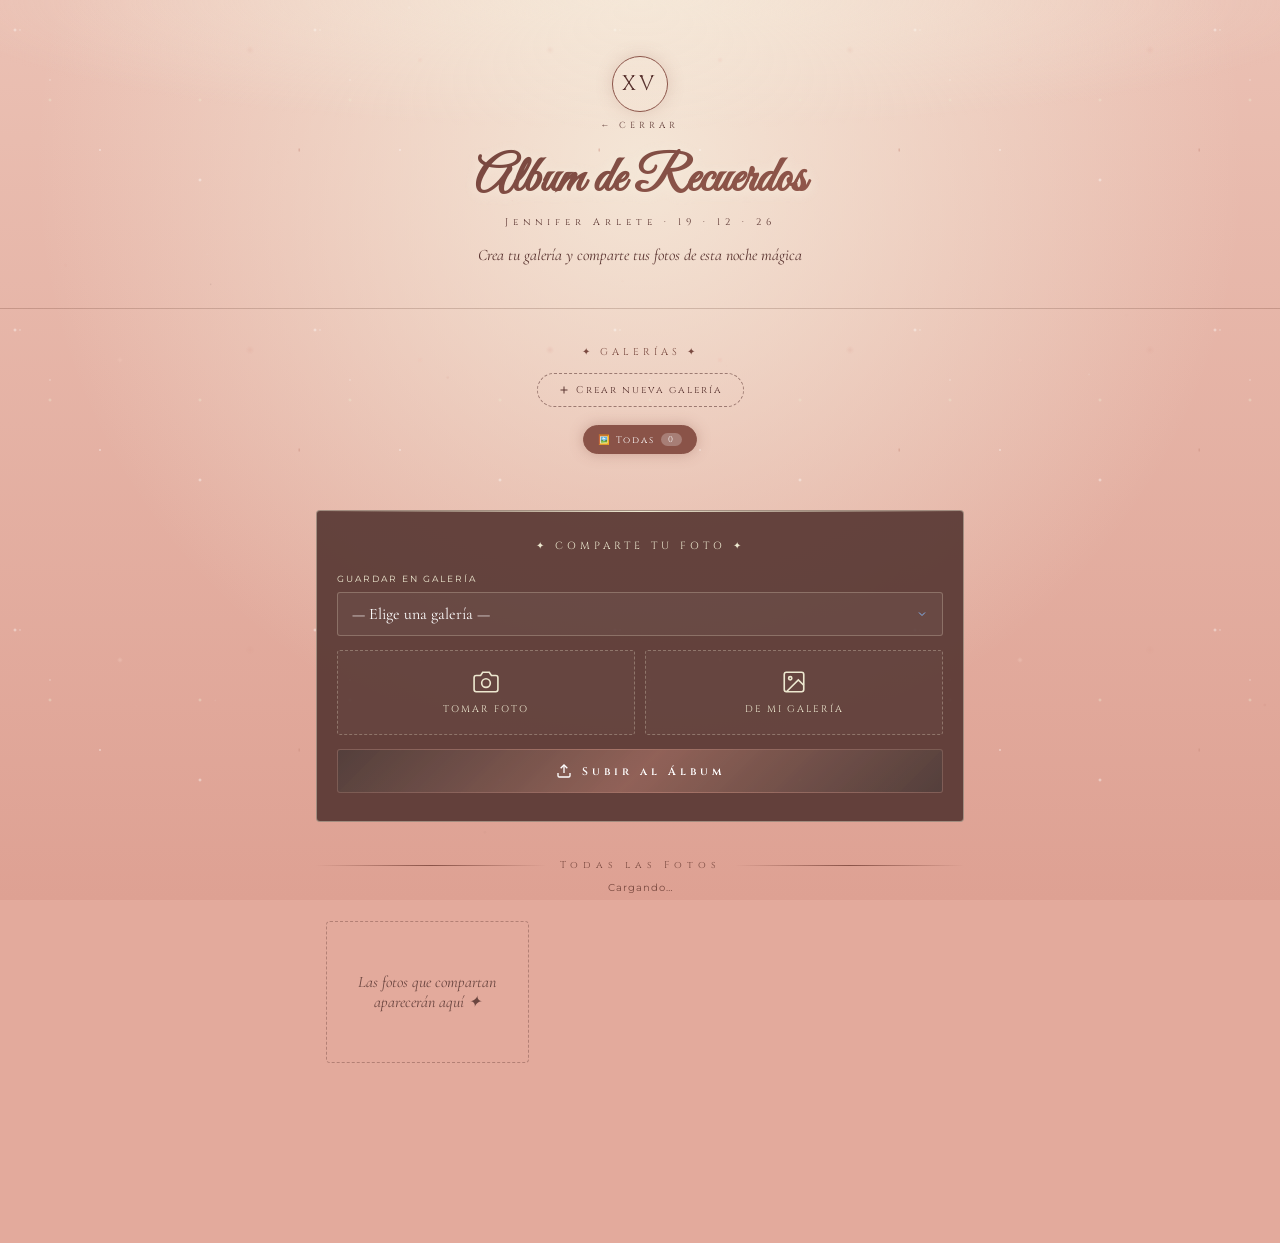
==== commit 8b09425b: "icono" ====
--- a/album.html
+++ b/album.html
@@ -7,6 +7,9 @@
     <!-- ← theme-color: antes azul #060c18. Ahora café rosado profundo igual al index -->
     <meta name="theme-color" content="#DEA193">
     <link rel="manifest" href="manifest.json">
+    <!-- Ícono de la pestaña / favoritos -->
+    <link rel="icon" type="image/png" sizes="32x32" href="icons/icon-32x32.png">
+    <link rel="icon" type="image/png" sizes="16x16" href="icons/icon-16x16.png">
     <meta name="mobile-web-app-capable" content="yes">
     <meta name="apple-mobile-web-app-capable" content="yes">
     <meta name="apple-mobile-web-app-status-bar-style" content="black-translucent">
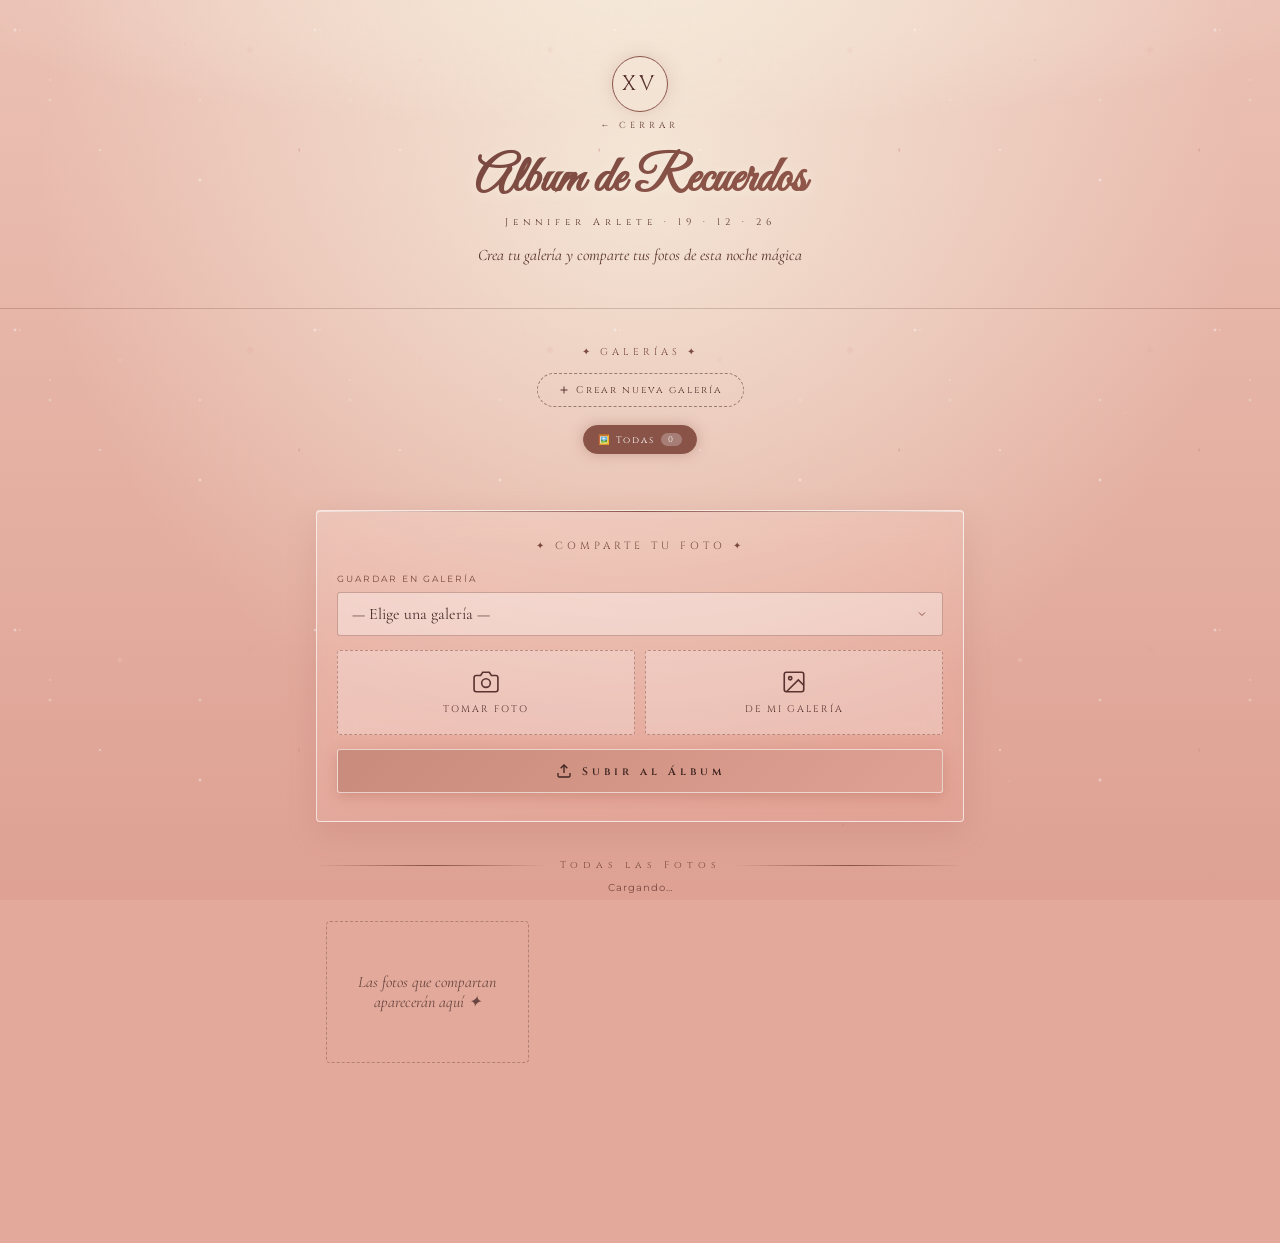
==== commit 6d25960e: "nuevo color" ====
--- a/album.html
+++ b/album.html
@@ -637,7 +637,21 @@
 .tab-count{color:#5A3430;background:rgba(90,52,48,0.12);}
 .tab-all.active .tab-count{color:#fff;background:rgba(255,255,255,0.25);}
 /* Caja de subir fotos: tarjeta cacao-rosado con texto claro */
-.upload-section{background:rgba(88,56,51,0.92);border-color:rgba(237,232,208,0.45);}
+/* Caja de subir fotos: cristal con letras café (se ve el degradado) */
+.upload-section{background:linear-gradient(160deg,rgba(255,255,255,0.16),rgba(222,161,147,0.16));-webkit-backdrop-filter:blur(14px) saturate(1.1);backdrop-filter:blur(14px) saturate(1.1);border:1px solid rgba(255,255,255,0.65);box-shadow:0 10px 30px rgba(160,90,75,0.18),inset 0 1px 0 rgba(255,255,255,0.55);}
+.upload-section::before{background:linear-gradient(90deg,transparent,#8A5348,transparent);}
+.upload-section-title,.field-label{color:#7A4A40;}
+.field-input,.field-select,.caption-input{background:rgba(255,255,255,0.35);border:1px solid rgba(138,83,72,0.40);color:#4A2F2B;caret-color:#8A5348;}
+.field-input:focus,.field-select:focus,.caption-input:focus{border-color:#8A5348;background:rgba(255,255,255,0.50);}
+.field-input::placeholder,.caption-input::placeholder{color:#8A6A62;}
+.field-select{background-image:url("data:image/svg+xml,%3Csvg xmlns='http://www.w3.org/2000/svg' width='12' height='12' viewBox='0 0 24 24' fill='none' stroke='%238A5348' stroke-width='2'%3E%3Cpath d='M6 9l6 6 6-6'/%3E%3C/svg%3E");background-repeat:no-repeat;background-position:right 14px center;}
+.field-select option{background:#F8F5EA;color:#4A2F2B;}
+.upload-btn{border:1px dashed rgba(138,83,72,0.50);background:rgba(255,255,255,0.25);color:#5A3430;}
+.upload-btn:hover{border-color:#8A5348;background:rgba(255,255,255,0.50);color:#3A211F;}
+.submit-btn{background:linear-gradient(135deg,#C98B7B,#DEA193);border:1px solid rgba(255,255,255,0.60);color:#3F2420;box-shadow:0 4px 14px rgba(160,90,75,0.30);}
+.submit-btn:hover{box-shadow:0 6px 18px rgba(160,90,75,0.45);border-color:#fff;}
+.toast.success{color:#5A3430;background:rgba(255,255,255,0.45);border-color:rgba(138,83,72,0.40);}
+.toast.error{color:#B03A3A;}
 .gallery-empty{color:#6B4640;border-color:rgba(90,52,48,0.35);}
 </style>
 </head>
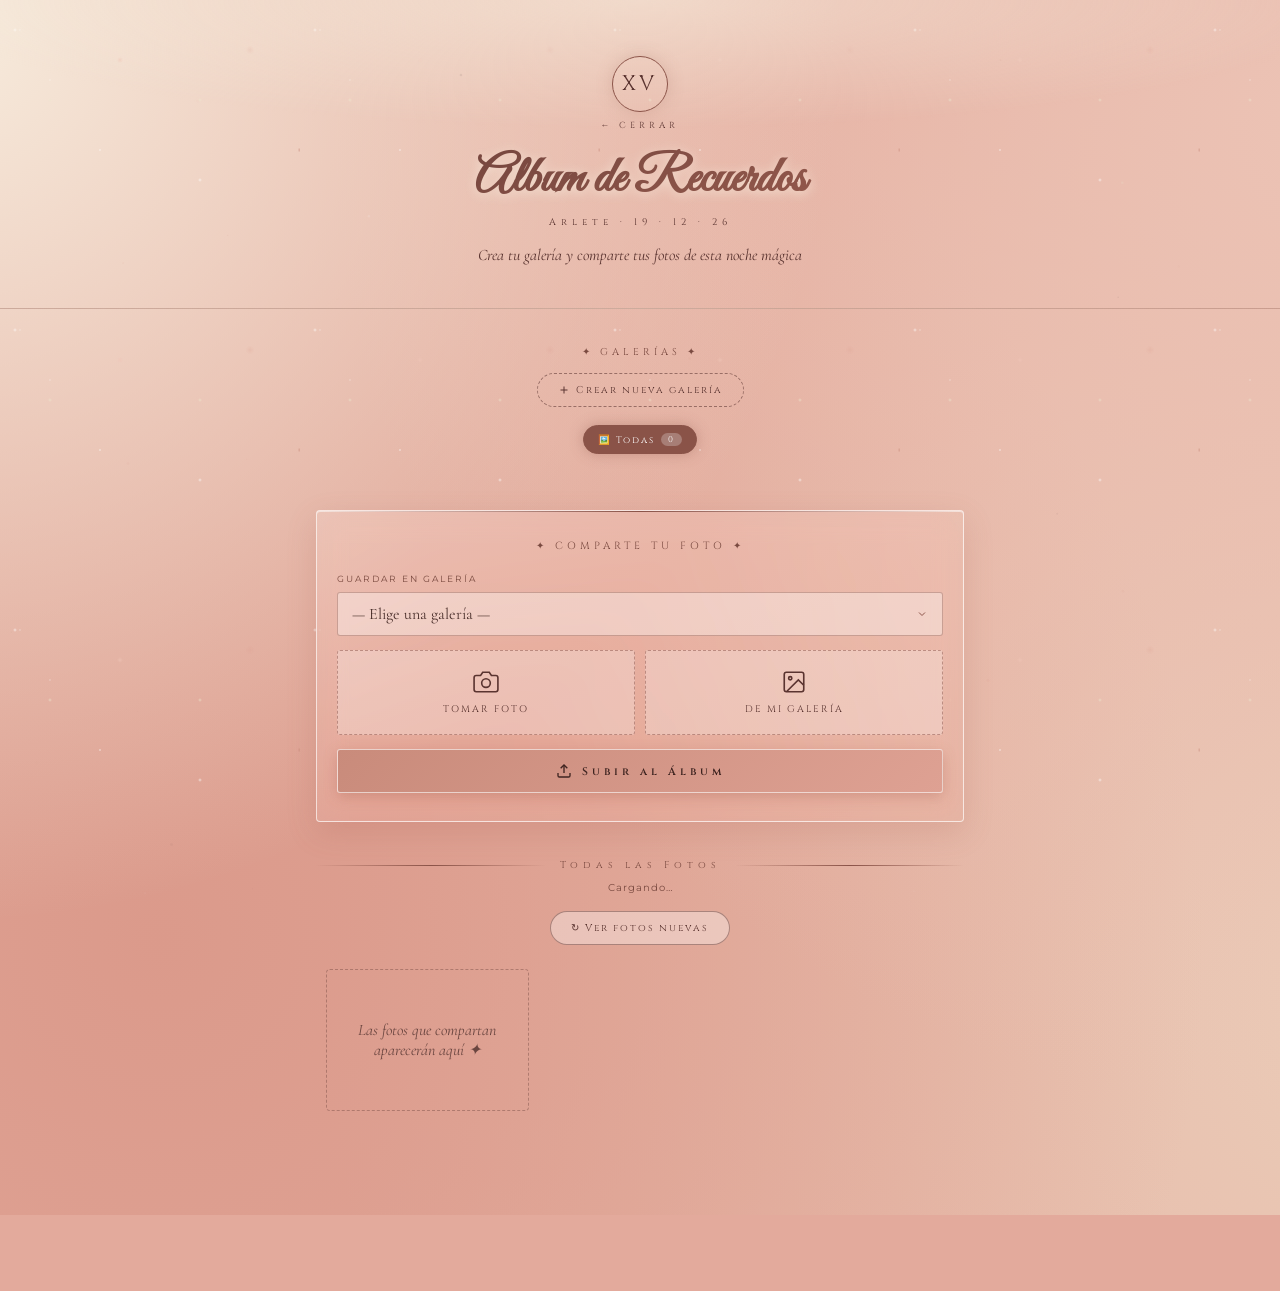
==== commit 59c01943: "cambio de datos" ====
--- a/album.html
+++ b/album.html
@@ -653,6 +653,38 @@
 .toast.success{color:#5A3430;background:rgba(255,255,255,0.45);border-color:rgba(138,83,72,0.40);}
 .toast.error{color:#B03A3A;}
 .gallery-empty{color:#6B4640;border-color:rgba(90,52,48,0.35);}
+
+/* ===== FONDO CON DEGRADADO EN MOVIMIENTO (beige + oro rosa) ===== */
+body::before {
+    content: "";
+    position: fixed;
+    inset: -35%;
+    z-index: -1;
+    pointer-events: none;
+    background:
+        radial-gradient(circle at 18% 22%, #F7ECDD 0%, rgba(247,236,221,0) 42%),
+        radial-gradient(circle at 82% 28%, #ECC3B5 0%, rgba(236,195,181,0) 48%),
+        radial-gradient(circle at 28% 82%, #DB9A8B 0%, rgba(219,154,139,0) 52%),
+        radial-gradient(circle at 86% 86%, #EBCDB9 0%, rgba(235,205,185,0) 48%),
+        #E3AA9C;
+    animation: degradadoMovil 26s ease-in-out infinite alternate;
+    will-change: transform;
+}
+@keyframes degradadoMovil {
+    0%   { transform: translate(0, 0) rotate(0deg) scale(1); }
+    50%  { transform: translate(5%, -4%) rotate(9deg) scale(1.08); }
+    100% { transform: translate(-5%, 4%) rotate(-7deg) scale(1.04); }
+}
+@media (prefers-reduced-motion: reduce) {
+    body::before { animation: none; }
+}
+
+/* ===== Botones de paginación / actualizar ===== */
+.refresh-row{display:flex;justify-content:center;margin:0 0 14px;}
+.grid-more{grid-column:1/-1;display:flex;justify-content:center;padding:14px 0 4px;}
+.btn-refresh,.btn-more{font-family:'Cinzel',serif;font-size:.62rem;letter-spacing:2px;padding:9px 20px;border-radius:20px;background:rgba(255,255,255,0.35);border:1px solid rgba(90,52,48,0.45);color:#5A3430;cursor:pointer;transition:all .3s ease;}
+.btn-refresh:hover,.btn-more:hover{background:rgba(255,255,255,0.60);border-color:#5A3430;color:#3A211F;}
+.btn-refresh:disabled,.btn-more:disabled{opacity:.6;cursor:default;}
 </style>
 </head>
 <body>
@@ -785,7 +817,7 @@
         <span class="close-label">← Cerrar</span>
     </a>
     <h1 class="header-title">Álbum de Recuerdos</h1>
-    <p class="header-sub">Jennifer Arlete · 19 · 12 · 26</p>
+    <p class="header-sub">Arlete · 19 · 12 · 26</p>
     <p class="header-desc">Crea tu galería y comparte tus fotos de esta noche mágica</p>
 </header>
 
@@ -878,6 +910,7 @@
         <div class="gallery-header-line"></div>
     </div>
     <p class="gallery-count-txt" id="galleryCount">Cargando…</p>
+    <div class="refresh-row"><button class="btn-refresh" id="btnNuevas" onclick="cargarNuevasUI()">↻ Ver fotos nuevas</button></div>
     <div class="photo-grid" id="photoGrid">
         <div class="gallery-empty">Las fotos que compartan aparecerán aquí ✦</div>
     </div>
@@ -889,8 +922,9 @@
 import { initializeApp } from "https://www.gstatic.com/firebasejs/10.12.0/firebase-app.js";
 import {
     initializeFirestore, persistentLocalCache, persistentMultipleTabManager,
-    collection, addDoc, onSnapshot,
-    query, orderBy, doc, updateDoc, arrayUnion, getDoc, deleteDoc
+    collection, addDoc, getDocs,
+    query, orderBy, limit, startAfter, where,
+    doc, updateDoc, increment, arrayUnion, getDoc, deleteDoc
 } from "https://www.gstatic.com/firebasejs/10.12.0/firebase-firestore.js";
 
 /* ╔══════════════════════════════════════════╗
@@ -928,23 +962,16 @@
 window._PRESET     = CLOUDINARY_PRESET;
 window._firebaseReady = true;
 window._deleteDoc  = deleteDoc;
-
-// Escucha galerías en tiempo real
-onSnapshot(query(collection(db,'galleries_jennifer_xv'), orderBy('createdAt','asc')), snap => {
-    window._galleries = snap.docs.map(d => ({ id: d.id, ...d.data() }));
-    renderGalleryTabs();
-    refreshDestSelect();
-});
-
-// Escucha fotos en tiempo real
-onSnapshot(query(collection(db,'photos_jennifer_xv'), orderBy('createdAt','desc')), snap => {
-    window._allPhotos = snap.docs.map(d => ({ id: d.id, ...d.data() }));
-    renderPhotoGrid();
-    renderGalleryTabs(); // actualiza contadores
-    if (window._activeCommentsPhotoId && typeof window.renderCommentsModal === 'function') {
-        window.renderCommentsModal();
-    }
-});
+window._getDocs    = getDocs;
+window._query      = query;
+window._orderBy    = orderBy;
+window._limit      = limit;
+window._startAfter = startAfter;
+window._where      = where;
+window._increment  = increment;
+
+// Carga inicial (lectura única, sin escucha en tiempo real: ahorra lecturas)
+if (window.iniciarCarga) window.iniciarCarga();
 </script>
 
 <script>
@@ -955,6 +982,15 @@
 window._allPhotos     = [];
 window._activeGallery = 'all';
 window._activeCommentsPhotoId = null;
+// Lectura ligera: solo se cargan las fotos más recientes y luego se pide más
+const PAGE_SIZE = 30;
+window._feedPhotos    = [];   // fotos de la vista "Todas" (más recientes primero)
+window._galleryPhotos = {};   // fotos por galería (se cargan al abrir esa galería)
+window._notes         = {};   // notas por foto (se cargan al abrir las notas)
+window._lastSnap      = null; // última foto cargada (para "Ver más")
+window._feedDone      = false;
+window._lastCheck     = 0;
+window._galTs         = 0;
 let selectedFile       = null;
 let selectedEmoji      = '📸';
 const likedPhotos = new Set(JSON.parse(localStorage.getItem('xv_liked') || '[]'));
@@ -985,34 +1021,41 @@
     const tabAll   = document.getElementById('tabAll');
     const countEl  = document.getElementById('tabAllCount');
     const active   = window._activeGallery;
-    const photos   = window._allPhotos || [];
-    const allCount = photos.length;
-
-    // Actualizar tab "Todas"
-    if (countEl) countEl.textContent = allCount;
+    const conocidas = fotosConocidas();
+    const galerias  = window._galleries || [];
+
+    // Cuenta de una galería: usa el contador guardado; si es una galería antigua, las fotos ya cargadas
+    const infoDe = g => {
+        const known    = typeof g.photoCount === 'number';
+        const cargadas = conocidas.filter(p => p.galleryId === g.id);
+        return { known, cargadas, cnt: known ? g.photoCount : cargadas.length };
+    };
+    const total = galerias.reduce((s, g) => s + infoDe(g).cnt, 0);
+
+    if (countEl) countEl.textContent = Math.max(total, window._feedPhotos.length);
     if (tabAll)  tabAll.className = 'tab-all' + (active === 'all' ? ' active' : '');
 
     if (!grid) return;
 
-    grid.innerHTML = (window._galleries || []).map(g => {
-        const galleryPhotos = photos.filter(p => p.galleryId === g.id);
-        const cover         = galleryPhotos[0]; // primera foto como portada
-        const cnt           = galleryPhotos.length;
-        const isActive      = active === g.id;
+    grid.innerHTML = galerias.map(g => {
+        const { known, cargadas, cnt } = infoDe(g);
+        const cover    = g.coverUrl || (cargadas[0] && cargadas[0].url);
+        const isActive = active === g.id;
+        const cntTxt   = (known || cnt > 0) ? `${cnt} foto${cnt !== 1 ? 's' : ''}` : 'Ver fotos';
 
         return `
         <div class="gallery-frame ${isActive ? 'active' : ''}" onclick="switchGallery('${g.id}')">
             ${cover
-                ? `<img class="gallery-frame-cover" src="${cover.url}" alt="" loading="lazy">`
+                ? `<img class="gallery-frame-cover" src="${escHtml(cdnThumb(cover, 300))}" alt="" loading="lazy" decoding="async">`
                 : `<div class="gallery-frame-placeholder">${g.emoji || '📸'}</div>`}
             <div class="gallery-frame-overlay"></div>
             <div class="gallery-frame-info">
                 <span class="gallery-frame-emoji">${g.emoji || '📸'}</span>
                 <span class="gallery-frame-name">${escHtml(g.name)}</span>
-                <span class="gallery-frame-count">${cnt} foto${cnt !== 1 ? 's' : ''}</span>
+                <span class="gallery-frame-count">${cntTxt}</span>
             </div>
             <div class="gallery-frame-badge">✦</div>
-            ${cnt === 0 ? `<button class="gallery-delete-btn" onclick="event.stopPropagation();eliminarGaleria('${g.id}','${escHtml(g.name)}')" title="Eliminar galería vacía">✕</button>` : ''}
+            ${(known && cnt === 0) ? `<button class="gallery-delete-btn" onclick="event.stopPropagation();eliminarGaleria('${g.id}')" title="Eliminar galería vacía">✕</button>` : ''}
         </div>`;
     }).join('');
 }
@@ -1032,6 +1075,8 @@
     }
     renderPhotoGrid();
     renderGalleryTabs();
+    // Las fotos de una galería se piden solo al abrirla
+    if (id !== 'all' && window._galleryPhotos[id] === undefined) cargarFotosGaleria(id);
     // Scroll suave al grid de fotos
     const uploadSec = document.querySelector('.upload-section');
     if (uploadSec) uploadSec.scrollIntoView({ behavior: 'smooth', block: 'start' });
@@ -1120,8 +1165,12 @@
     try {
         const ref = await window._addDoc(
             window._collection(window._db, 'galleries_jennifer_xv'),
-            { name, emoji: selectedEmoji, createdAt: Date.now() }
+            { name, emoji: selectedEmoji, createdAt: Date.now(), updatedAt: Date.now(), photoCount: 0 }
         );
+        // No hay escucha en tiempo real: la agregamos aquí mismo
+        window._galleries.push({ id: ref.id, name, emoji: selectedEmoji, createdAt: Date.now(), photoCount: 0 });
+        renderGalleryTabs();
+        refreshDestSelect();
         closeModal();
         setTimeout(() => {
             document.getElementById('destGallery').value = ref.id;
@@ -1180,30 +1229,59 @@
         const gallery = (window._galleries||[]).find(g => g.id === galleryId);
         const folder  = `jennifer_xv/${(gallery?.name||'general').replace(/\s+/g,'_')}`;
 
+        // 1) Comprimir antes de subir (máx. 1600 px del lado largo)
+        setProgress(25);
+        const archivo = await comprimirImagen(selectedFile);
+
         const fd = new FormData();
-        fd.append('file', selectedFile);
+        fd.append('file', archivo);
         fd.append('upload_preset', window._PRESET);
         fd.append('folder', folder);
 
-        setProgress(35);
+        setProgress(40);
         const res  = await fetch(`https://api.cloudinary.com/v1_1/${window._CLOUD}/image/upload`, { method:'POST', body:fd });
         const data = await res.json();
         if (!data.secure_url) throw new Error('Cloudinary error');
         setProgress(72);
 
-        await window._addDoc(
+        const datosFoto = {
+            url:          data.secure_url,
+            publicId:     data.public_id,
+            galleryId,
+            galleryName:  gallery?.name  || '',
+            galleryEmoji: gallery?.emoji || '📸',
+            author, caption,
+            likes: 0, commentCount: 0,
+            createdAt: Date.now()
+        };
+        const ref = await window._addDoc(
             window._collection(window._db, 'photos_jennifer_xv'),
-            {
-                url:          data.secure_url,
-                publicId:     data.public_id,
-                galleryId,
-                galleryName:  gallery?.name  || '',
-                galleryEmoji: gallery?.emoji || '📸',
-                author, caption,
-                likes: 0, likedBy: [], comments: [],
-                createdAt: Date.now()
+            datosFoto
+        );
+
+        // Mostrar la foto de inmediato (ya no hay escucha en tiempo real)
+        const nueva = { id: ref.id, ...datosFoto };
+        window._feedPhotos = [nueva, ...window._feedPhotos];
+        if (window._galleryPhotos[galleryId]) window._galleryPhotos[galleryId] = [{ ...nueva }, ...window._galleryPhotos[galleryId]];
+
+        // Contador y portada de la galería (para no tener que leer todas las fotos)
+        try {
+            const gref = window._doc(window._db, 'galleries_jennifer_xv', galleryId);
+            const upd  = { updatedAt: Date.now() };
+            if (gallery && typeof gallery.photoCount === 'number') {
+                upd.photoCount = window._increment(1);
+            } else {
+                // Galería antigua sin contador: se cuenta una sola vez
+                const s = await window._getDocs(window._query(window._collection(window._db,'photos_jennifer_xv'), window._where('galleryId','==',galleryId)));
+                upd.photoCount = s.size;
             }
-        );
+            if (gallery && !gallery.coverUrl) upd.coverUrl = data.secure_url;
+            await window._updateDoc(gref, upd);
+            if (gallery) {
+                gallery.photoCount = (typeof gallery.photoCount === 'number') ? gallery.photoCount + 1 : upd.photoCount;
+                if (!gallery.coverUrl) gallery.coverUrl = data.secure_url;
+            }
+        } catch (e) { console.warn('No se pudo actualizar el contador de la galería', e); }
 
         setProgress(100);
         setTimeout(() => { document.getElementById('uploadProgress').style.display='none'; setProgress(0); }, 600);
@@ -1233,34 +1311,18 @@
 /* ════════════════════════════════════
    RENDER FOTOS
 ════════════════════════════════════ */
-function renderPhotoGrid() {
-    const filter   = window._activeGallery;
-    const photos   = window._allPhotos || [];
-    let filtered = filter === 'all' ? photos : photos.filter(p => p.galleryId === filter);
-
-    // En vista "Todas" mostrar solo las 20 más recientes
-    const totalCount = filtered.length;
-    if (filter === 'all' && filtered.length > 20) {
-        filtered = filtered.slice(0, 20);
-    }
-
-    const grid  = document.getElementById('photoGrid');
-    const count = document.getElementById('galleryCount');
-
-    if (!filtered.length) {
-        grid.innerHTML = '<div class="gallery-empty">Aún no hay fotos aquí ✦</div>';
-        count.textContent = '';
-        return;
-    }
-
-    count.textContent = filter === 'all'
-        ? `Mostrando las 20 fotos más recientes de ${totalCount}`
-        : (filtered.length === 1 ? '1 foto' : `${filtered.length} fotos`);
-
-    grid.innerHTML = filtered.map(p => `
+function contarNotas(p) {
+    return (p.commentCount || 0) + (Array.isArray(p.comments) ? p.comments.length : 0);
+}
+
+function cardHtml(p) {
+    const liked = likedPhotos.has(p.id);
+    const notas = contarNotas(p);
+    return `
         <div class="photo-card" id="card-${p.id}">
-            <img src="${p.url}" alt="" loading="lazy"
-                 onclick="openLightbox('${p.url}','${escHtml(p.author)}','${escHtml(p.caption||'')}')">
+            <img src="${escHtml(cdnThumb(p.url, 500))}" alt="" loading="lazy" decoding="async"
+                 data-url="${escHtml(p.url)}" data-author="${escHtml(p.author)}" data-caption="${escHtml(p.caption||'')}"
+                 onclick="openLightboxFromImg(this)">
             <div class="photo-info">
                 ${(p.galleryEmoji||p.galleryName) ? `
                 <div class="photo-gallery-badge">${p.galleryEmoji||'📸'} ${escHtml(p.galleryName||'')}</div>` : ''}
@@ -1268,8 +1330,8 @@
                 ${p.caption ? `<div class="photo-caption">${escHtml(p.caption)}</div>` : ''}
                 <div class="photo-date">${formatDate(p.createdAt)}</div>
                 <div class="photo-actions">
-                    <button class="photo-like ${likedPhotos.has(p.id)?'liked':''}" onclick="toggleLike('${p.id}')">
-                        <svg viewBox="0 0 24 24" fill="${likedPhotos.has(p.id)?'#e07070':'none'}" stroke="currentColor" stroke-width="1.5">
+                    <button class="photo-like ${liked?'liked':''}" onclick="toggleLike('${p.id}')">
+                        <svg viewBox="0 0 24 24" fill="${liked?'#e07070':'none'}" stroke="currentColor" stroke-width="1.5">
                             <path d="M20.84 4.61a5.5 5.5 0 0 0-7.78 0L12 5.67l-1.06-1.06a5.5 5.5 0 0 0-7.78 7.78l1.06 1.06L12 21.23l7.78-7.78 1.06-1.06a5.5 5.5 0 0 0 0-7.78z"/>
                         </svg>
                         <span id="likes-${p.id}">${p.likes||0}</span>
@@ -1278,7 +1340,7 @@
                         <svg viewBox="0 0 24 24" fill="none" stroke="currentColor" stroke-width="1.6">
                             <path d="M21 15a2 2 0 0 1-2 2H7l-4 4V5a2 2 0 0 1 2-2h14a2 2 0 0 1 2 2z"/>
                         </svg>
-                        <span>Notas ${((p.comments||[]).length ? `(${(p.comments||[]).length})` : '')}</span>
+                        <span id="notes-${p.id}">Notas ${notas ? `(${notas})` : ''}</span>
                     </button>
                     <button class="photo-like" onclick="confirmarEliminarFoto('${p.id}')" style="border-color: #ff4d4d; color: #ff4d4d; margin-left: auto;">
                         <svg viewBox="0 0 24 24" fill="none" stroke="currentColor" stroke-width="2" style="width:12px;height:12px;">
@@ -1288,7 +1350,31 @@
                     </button>
                 </div>
             </div>
-        </div>`).join('');
+        </div>`;
+}
+
+function renderPhotoGrid() {
+    const filter = window._activeGallery;
+    const grid   = document.getElementById('photoGrid');
+    const count  = document.getElementById('galleryCount');
+    const list   = (filter === 'all') ? window._feedPhotos : window._galleryPhotos[filter];
+
+    // Galería aún cargándose
+    if (list === undefined) { grid.innerHTML = ''; count.textContent = 'Cargando…'; return; }
+
+    if (!list.length) {
+        grid.innerHTML = '<div class="gallery-empty">Aún no hay fotos aquí ✦</div>';
+        count.textContent = '';
+        return;
+    }
+
+    const hayMas = (filter === 'all' && !window._feedDone);
+    count.textContent = filter === 'all'
+        ? (hayMas ? `Mostrando las ${list.length} fotos más recientes` : `${list.length} foto${list.length !== 1 ? 's' : ''}`)
+        : (list.length === 1 ? '1 foto' : `${list.length} fotos`);
+
+    grid.innerHTML = list.map(cardHtml).join('') +
+        (hayMas ? `<div class="grid-more"><button class="btn-more" id="btnMas" onclick="verMasUI()">Ver más fotos</button></div>` : '');
 }
 window.renderPhotoGrid = renderPhotoGrid;
 
@@ -1298,31 +1384,55 @@
 async function toggleLike(photoId) {
     if (!window._firebaseReady) return;
     if (likedPhotos.has(photoId)) return;
-    const ref = window._doc(window._db, 'photos_jennifer_xv', photoId);
+
+    // Se refleja al instante en pantalla
+    likedPhotos.add(photoId);
+    localStorage.setItem('xv_liked', JSON.stringify([...likedPhotos]));
+    copiasDeFoto(photoId).forEach(p => { p.likes = (p.likes || 0) + 1; });
+    pintarLike(photoId, true);
+
     try {
-        const snap = await window._getDoc(ref);
-        const cur  = snap.exists() ? (snap.data().likes||0) : 0;
-        await window._updateDoc(ref, { likes: cur+1 });
-        likedPhotos.add(photoId);
+        // increment() suma en el servidor: ya no hace falta leer antes de escribir
+        await window._updateDoc(window._doc(window._db, 'photos_jennifer_xv', photoId), { likes: window._increment(1) });
+    } catch(e) {
+        console.error(e);
+        likedPhotos.delete(photoId);
         localStorage.setItem('xv_liked', JSON.stringify([...likedPhotos]));
-    } catch(e) { console.error(e); }
+        copiasDeFoto(photoId).forEach(p => { p.likes = Math.max(0, (p.likes || 1) - 1); });
+        pintarLike(photoId, false);
+    }
+}
+function pintarLike(photoId, liked) {
+    const sp = document.getElementById('likes-' + photoId);
+    if (!sp) return;
+    const f = buscarFoto(photoId);
+    sp.textContent = f ? (f.likes || 0) : sp.textContent;
+    const btn = sp.closest('.photo-like');
+    if (!btn) return;
+    btn.classList.toggle('liked', liked);
+    const svg = btn.querySelector('svg');
+    if (svg) svg.setAttribute('fill', liked ? '#e07070' : 'none');
 }
 window.toggleLike = toggleLike;
 
 /* ════════════════════════════════════
    COMENTARIOS
 ════════════════════════════════════ */
-function openCommentsModal(photoId) {
+async function openCommentsModal(photoId) {
     window._activeCommentsPhotoId = photoId;
     const authorName = document.getElementById('authorName').value.trim();
     const modalAuthor = document.getElementById('commentAuthorInput');
     if (authorName && !modalAuthor.value.trim()) modalAuthor.value = authorName;
-    renderCommentsModal();
+    document.getElementById('commentsList').innerHTML = '<div class="comments-empty">Cargando notas…</div>';
     document.getElementById('commentsModal').classList.add('open');
     document.body.style.overflow = 'hidden';
-    // Scroll instantáneo al último comentario (sin animación)
-    const listEl = document.getElementById('commentsList');
-    if (listEl) listEl.scrollTop = listEl.scrollHeight;
+    // Las notas se leen solo al abrirlas (ya no viajan con cada foto)
+    try { await cargarNotas(photoId); } catch(e) { console.error(e); }
+    if (window._activeCommentsPhotoId === photoId) {
+        renderCommentsModal();
+        const listEl = document.getElementById('commentsList');
+        if (listEl) listEl.scrollTop = listEl.scrollHeight;
+    }
 }
 window.openCommentsModal = openCommentsModal;
 
@@ -1335,8 +1445,8 @@
 
 function renderCommentsModal() {
     const list = document.getElementById('commentsList');
-    const photo = (window._allPhotos || []).find(p => p.id === window._activeCommentsPhotoId);
-    const comments = (photo && Array.isArray(photo.comments)) ? photo.comments : [];
+    const photoId = window._activeCommentsPhotoId;
+    const comments = (window._notes[photoId] || []);
     if (!comments.length) {
         list.innerHTML = '<div class="comments-empty">Todavía no hay notas. Sé la primera persona en escribir una.</div>';
         return;
@@ -1348,7 +1458,7 @@
             <div class="comments-item">
                 <div style="display:flex; justify-content:space-between; align-items:center;">
                     <div class="comments-item-author">${escHtml(c.author || 'Invitado')}</div>
-                    <button onclick="eliminarNota('${photo.id}', ${c.ts})" 
+                    <button onclick="eliminarNota('${photoId}', ${Number(c.ts)||0}, '${c.nid||''}')" 
                             style="background:none; border:none; color:rgba(255,255,255,0.3); cursor:pointer; font-size:16px; padding:0 5px;">
                         ×
                     </button>
@@ -1365,12 +1475,26 @@
     const text   = (textOverride ?? '').trim();
     const author = (authorOverride ?? '').trim() || document.getElementById('authorName').value.trim() || 'Invitado';
     if (!text) return;
+    const nota = { author, text, ts: Date.now() };
+    const photoRef = window._doc(window._db, 'photos_jennifer_xv', photoId);
     try {
-        await window._updateDoc(
-            window._doc(window._db,'photos_jennifer_xv',photoId),
-            { comments: window._arrayUnion({ author, text, ts: Date.now() }) }
-        );
-    } catch(e) { console.error(e); }
+        // Las notas nuevas van en su propia colección, separadas de la foto
+        const ref = await window._addDoc(window._collection(window._db, 'photos_jennifer_xv', photoId, 'notes'), nota);
+        nota.nid = ref.id;
+        try { await window._updateDoc(photoRef, { commentCount: window._increment(1) }); } catch(e) { console.warn(e); }
+        copiasDeFoto(photoId).forEach(p => { p.commentCount = (p.commentCount || 0) + 1; });
+    } catch(e) {
+        // Respaldo: si las reglas de Firebase no permiten la colección nueva, se guarda como antes
+        console.warn('Notas en colección aparte no disponibles, usando respaldo', e);
+        try {
+            await window._updateDoc(photoRef, { comments: window._arrayUnion({ author, text, ts: nota.ts }) });
+            nota.nid = '';
+            copiasDeFoto(photoId).forEach(p => { p.comments = [...(p.comments || []), { author, text, ts: nota.ts }]; });
+        } catch(e2) { console.error(e2); return; }
+    }
+    window._notes[photoId] = [...(window._notes[photoId] || []), nota];
+    actualizarContadorNotas(photoId);
+    if (window._activeCommentsPhotoId === photoId) renderCommentsModal();
 }
 window.sendComment = sendComment;
 
@@ -1404,7 +1528,7 @@
    LIGHTBOX
 ════════════════════════════════════ */
 function openLightbox(url, author, caption) {
-    document.getElementById('lightboxImg').src = url;
+    document.getElementById('lightboxImg').src = cdnThumb(url, 1600); // la foto grande solo se pide al tocarla
     document.getElementById('lightboxAuthor').textContent  = author  || '';
     document.getElementById('lightboxCaption').textContent = caption || '';
     document.getElementById('lightbox').classList.add('open');
@@ -1414,6 +1538,8 @@
     document.getElementById('lightbox').classList.remove('open');
     document.body.style.overflow = '';
 }
+function openLightboxFromImg(el) { openLightbox(el.dataset.url, el.dataset.author, el.dataset.caption); }
+window.openLightboxFromImg = openLightboxFromImg;
 window.openLightbox  = openLightbox;
 window.closeLightbox = closeLightbox;
 
@@ -1473,7 +1599,7 @@
     })();
 })();
 
-// 1. Función para eliminar la foto (Versión corregida para Firebase)
+// 1. Función para eliminar la foto
 async function confirmarEliminarFoto(photoId) {
     const pin = prompt("Ingresa el PIN de administrador para eliminar:");
     
@@ -1483,7 +1609,20 @@
             const docSnap = await window._getDoc(fotoRef);
             
             if (docSnap.exists()) {
+                const datos = docSnap.data();
                 await window._deleteDoc(fotoRef);
+                // Quitarla de pantalla y ajustar el contador de su galería
+                window._feedPhotos = window._feedPhotos.filter(p => p.id !== photoId);
+                Object.keys(window._galleryPhotos).forEach(k => {
+                    window._galleryPhotos[k] = window._galleryPhotos[k].filter(p => p.id !== photoId);
+                });
+                const g = (window._galleries || []).find(x => x.id === datos.galleryId);
+                if (g && typeof g.photoCount === 'number') {
+                    g.photoCount = Math.max(0, g.photoCount - 1);
+                    try { await window._updateDoc(window._doc(window._db, 'galleries_jennifer_xv', g.id), { photoCount: window._increment(-1), updatedAt: Date.now() }); } catch(e) { console.warn(e); }
+                }
+                renderPhotoGrid();
+                renderGalleryTabs();
                 alert("¡Foto eliminada con éxito! ✦");
             } else {
                 alert("Esta foto ya no existe en la base de datos.");
@@ -1498,34 +1637,55 @@
 }
 
 // 2. Función para eliminar notas
-async function eliminarNota(photoId, timestamp) {
+async function eliminarNota(photoId, timestamp, nid) {
     const pin = prompt("PIN de administrador:");
     if (pin !== "2309") return alert("PIN incorrecto");
 
     const ref = window._doc(window._db, 'photos_jennifer_xv', photoId);
-    const snap = await window._getDoc(ref);
-    
-    if (snap.exists()) {
-        const data = snap.data();
-        const nuevosComentarios = data.comments.filter(c => c.ts !== timestamp);
-        await window._updateDoc(ref, { comments: nuevosComentarios });
+    try {
+        if (nid) {
+            await window._deleteDoc(window._doc(window._db, 'photos_jennifer_xv', photoId, 'notes', nid));
+            try { await window._updateDoc(ref, { commentCount: window._increment(-1) }); } catch(e) { console.warn(e); }
+            copiasDeFoto(photoId).forEach(p => { p.commentCount = Math.max(0, (p.commentCount || 1) - 1); });
+        } else {
+            const snap = await window._getDoc(ref);
+            if (snap.exists()) {
+                const nuevos = (snap.data().comments || []).filter(c => c.ts !== timestamp);
+                await window._updateDoc(ref, { comments: nuevos });
+                copiasDeFoto(photoId).forEach(p => { p.comments = (p.comments || []).filter(c => c.ts !== timestamp); });
+            }
+        }
+        window._notes[photoId] = (window._notes[photoId] || []).filter(c => nid ? c.nid !== nid : (c.nid || c.ts !== timestamp));
+        actualizarContadorNotas(photoId);
+        if (window._activeCommentsPhotoId === photoId) renderCommentsModal();
+    } catch(e) {
+        console.error(e);
+        alert("No se pudo eliminar la nota.");
     }
 }
 
 // Eliminar galería (solo si está vacía)
-async function eliminarGaleria(galleryId, galleryName) {
+async function eliminarGaleria(galleryId) {
+    const g = (window._galleries || []).find(x => x.id === galleryId);
+    const galleryName = g ? g.name : '';
     const pin = prompt(`PIN de administrador para eliminar la galería "${galleryName}":`);
     if (pin !== "2309") {
         if (pin !== null) alert("PIN incorrecto.");
         return;
     }
-    const fotos = (window._allPhotos || []).filter(p => p.galleryId === galleryId);
-    if (fotos.length > 0) {
-        alert("Esta galería tiene fotos. Solo se pueden eliminar galerías vacías.");
-        return;
-    }
     try {
+        // Se confirma en el servidor (1 lectura) que de verdad no tiene fotos
+        const s = await window._getDocs(window._query(
+            window._collection(window._db, 'photos_jennifer_xv'),
+            window._where('galleryId', '==', galleryId), window._limit(1)));
+        if (!s.empty) {
+            alert("Esta galería tiene fotos. Solo se pueden eliminar galerías vacías.");
+            return;
+        }
         await window._deleteDoc(window._doc(window._db, 'galleries_jennifer_xv', galleryId));
+        window._galleries = (window._galleries || []).filter(x => x.id !== galleryId);
+        renderGalleryTabs();
+        refreshDestSelect();
         if (window._activeGallery === galleryId) switchGallery('all');
     } catch(e) {
         alert("Error al eliminar la galería.");
@@ -1533,6 +1693,220 @@
     }
 }
 window.eliminarGaleria = eliminarGaleria;
+
+/* ════════════════════════════════════
+   CARGA LIGERA DE DATOS (pocas lecturas)
+════════════════════════════════════ */
+function colFS(nombre) { return window._collection(window._db, nombre); }
+function mapDocs(snap) { return snap.docs.map(d => ({ id: d.id, ...d.data() })); }
+
+function mensajeError(e) {
+    if (e && e.code === 'resource-exhausted') return 'El álbum está muy concurrido ahora mismo. Intenta de nuevo en unos minutos.';
+    return 'No se pudo cargar. Revisa tu conexión e intenta de nuevo.';
+}
+
+// Todas las copias en memoria de una foto (puede estar en "Todas" y en su galería)
+function copiasDeFoto(id) {
+    const out = [];
+    window._feedPhotos.forEach(p => { if (p.id === id) out.push(p); });
+    Object.values(window._galleryPhotos).forEach(l => l.forEach(p => { if (p.id === id) out.push(p); }));
+    return out;
+}
+function buscarFoto(id) { return copiasDeFoto(id)[0]; }
+function fotosConocidas() {
+    const m = new Map();
+    window._feedPhotos.forEach(p => m.set(p.id, p));
+    Object.values(window._galleryPhotos).forEach(l => l.forEach(p => { if (!m.has(p.id)) m.set(p.id, p); }));
+    return [...m.values()];
+}
+function actualizarContadorNotas(photoId) {
+    const p = buscarFoto(photoId);
+    const el = document.getElementById('notes-' + photoId);
+    if (p && el) { const n = contarNotas(p); el.textContent = 'Notas ' + (n ? `(${n})` : ''); }
+}
+
+async function cargarGalerias() {
+    const snap = await window._getDocs(window._query(colFS('galleries_jennifer_xv'), window._orderBy('createdAt','asc')));
+    window._galleries = mapDocs(snap);
+    window._galTs = Date.now();
+    renderGalleryTabs();
+    refreshDestSelect();
+}
+
+async function cargarFotosRecientes() {
+    const snap = await window._getDocs(window._query(colFS('photos_jennifer_xv'),
+        window._orderBy('createdAt','desc'), window._limit(PAGE_SIZE)));
+    window._feedPhotos = mapDocs(snap);
+    window._lastSnap   = snap.docs[snap.docs.length - 1] || null;
+    window._feedDone   = snap.docs.length < PAGE_SIZE;
+    window._lastCheck  = Date.now();
+    renderPhotoGrid();
+    renderGalleryTabs();
+}
+
+async function verMas() {
+    if (!window._lastSnap || window._feedDone) return;
+    const snap = await window._getDocs(window._query(colFS('photos_jennifer_xv'),
+        window._orderBy('createdAt','desc'), window._startAfter(window._lastSnap), window._limit(PAGE_SIZE)));
+    const ya = new Set(window._feedPhotos.map(p => p.id));
+    window._feedPhotos = [...window._feedPhotos, ...mapDocs(snap).filter(p => !ya.has(p.id))];
+    if (snap.docs.length) window._lastSnap = snap.docs[snap.docs.length - 1];
+    window._feedDone = snap.docs.length < PAGE_SIZE;
+}
+async function verMasUI() {
+    const b = document.getElementById('btnMas');
+    if (b) { b.disabled = true; b.textContent = 'Cargando…'; }
+    try { await verMas(); } catch(e) { console.error(e); showToast(mensajeError(e), 'error'); }
+    renderPhotoGrid();
+    renderGalleryTabs();
+}
+window.verMasUI = verMasUI;
+
+// Solo pide las fotos MÁS NUEVAS que la primera que ya tenemos
+async function cargarNuevas() {
+    window._lastCheck = Date.now();
+    const feed = window._feedPhotos;
+    if (!feed.length) { await cargarFotosRecientes(); return window._feedPhotos.length; }
+    const newest = Math.max(...feed.map(p => p.createdAt || 0));
+    const LIM = PAGE_SIZE + 10;
+    const snap = await window._getDocs(window._query(colFS('photos_jennifer_xv'),
+        window._where('createdAt','>',newest), window._orderBy('createdAt','desc'), window._limit(LIM)));
+    if (snap.docs.length >= LIM) { await cargarFotosRecientes(); return snap.docs.length; } // pasó mucho tiempo: se reinicia la lista
+    const ya = new Set(feed.map(p => p.id));
+    const nuevas = mapDocs(snap).filter(p => !ya.has(p.id));
+    if (nuevas.length) window._feedPhotos = [...nuevas, ...feed];
+    return nuevas.length;
+}
+
+async function cargarFotosGaleria(id) {
+    try {
+        const snap = await window._getDocs(window._query(colFS('photos_jennifer_xv'), window._where('galleryId','==',id)));
+        window._galleryPhotos[id] = mapDocs(snap).sort((a,b) => (b.createdAt||0) - (a.createdAt||0));
+        if (window._activeGallery === id) renderPhotoGrid();
+        renderGalleryTabs();
+    } catch(e) {
+        console.error(e);
+        if (window._activeGallery === id) document.getElementById('galleryCount').textContent = mensajeError(e);
+    }
+}
+
+async function cargarNuevasUI() {
+    const b = document.getElementById('btnNuevas');
+    const count = document.getElementById('galleryCount');
+    if (b) { b.disabled = true; b.textContent = 'Buscando…'; }
+    try {
+        if (Date.now() - window._galTs > 5 * 60 * 1000) await cargarGalerias();
+        let msg = '';
+        if (window._activeGallery === 'all') {
+            const n = await cargarNuevas();
+            msg = n === 0 ? 'No hay fotos nuevas por ahora ✦' : '';
+        } else {
+            await cargarFotosGaleria(window._activeGallery);
+        }
+        renderPhotoGrid();
+        renderGalleryTabs();
+        if (msg) count.textContent = msg;
+    } catch(e) {
+        console.error(e);
+        count.textContent = mensajeError(e);
+    }
+    if (b) { b.disabled = false; b.textContent = '↻ Ver fotos nuevas'; }
+}
+window.cargarNuevasUI = cargarNuevasUI;
+
+async function cargarNotas(photoId) {
+    const p = buscarFoto(photoId);
+    const antiguas = (p && Array.isArray(p.comments)) ? p.comments.map(c => ({ ...c, nid: '' })) : [];
+    let nuevas = [];
+    try {
+        const snap = await window._getDocs(window._collection(window._db, 'photos_jennifer_xv', photoId, 'notes'));
+        nuevas = snap.docs.map(d => ({ ...d.data(), nid: d.id }));
+    } catch(e) { console.warn('No se pudieron leer las notas nuevas', e); }
+    window._notes[photoId] = [...antiguas, ...nuevas];
+}
+
+async function iniciarCarga() {
+    const count = document.getElementById('galleryCount');
+    count.textContent = 'Cargando…';
+    try {
+        await Promise.all([cargarGalerias(), cargarFotosRecientes()]);
+    } catch(e) {
+        console.error(e);
+        count.innerHTML = escHtml(mensajeError(e)) + ' <a href="#" onclick="iniciarCarga();return false;" style="text-decoration:underline">Reintentar</a>';
+    }
+}
+window.iniciarCarga = iniciarCarga;
+
+// Al volver a la pestaña después de un rato, se buscan fotos nuevas (barato: solo pide las más nuevas)
+document.addEventListener('visibilitychange', () => {
+    if (!document.hidden && window._firebaseReady && window._activeGallery === 'all'
+        && window._lastCheck && Date.now() - window._lastCheck > 120000) {
+        cargarNuevas().then(n => { if (n) { renderPhotoGrid(); renderGalleryTabs(); } }).catch(() => {});
+    }
+});
+
+/* ════════════════════════════════════
+   MINIATURAS (Cloudinary) Y COMPRESIÓN
+════════════════════════════════════ */
+// Cambia la URL de Cloudinary para pedir una versión más ligera de la misma foto
+function cdnThumb(url, w) {
+    if (!url || url.indexOf('res.cloudinary.com') === -1 || url.indexOf('/upload/') === -1) return url;
+    return url.replace('/upload/', `/upload/c_limit,w_${w},q_auto,f_auto/`);
+}
+
+// Reduce la foto a máx. 1600 px (lado largo) y la guarda como JPEG antes de subirla
+async function comprimirImagen(file, maxLado = 1600, calidad = 0.82) {
+    try {
+        if (!file || !file.type || file.type.indexOf('image/') !== 0) return file;
+        const url = URL.createObjectURL(file);
+        const img = await new Promise((res, rej) => {
+            const i = new Image();
+            i.onload = () => res(i);
+            i.onerror = rej;
+            i.src = url;
+        });
+        URL.revokeObjectURL(url);
+        const escala = Math.min(1, maxLado / Math.max(img.naturalWidth, img.naturalHeight));
+        const w = Math.round(img.naturalWidth * escala), h = Math.round(img.naturalHeight * escala);
+        const c = document.createElement('canvas');
+        c.width = w; c.height = h;
+        const ctx = c.getContext('2d');
+        ctx.fillStyle = '#ffffff';
+        ctx.fillRect(0, 0, w, h);
+        ctx.drawImage(img, 0, 0, w, h);
+        const blob = await new Promise(r => c.toBlob(r, 'image/jpeg', calidad));
+        if (!blob) return file;
+        if (escala === 1 && blob.size >= file.size) return file; // ya era ligera
+        return new File([blob], 'foto.jpg', { type: 'image/jpeg' });
+    } catch (e) {
+        console.warn('No se pudo comprimir, se sube la original', e);
+        return file;
+    }
+}
+
+// Herramienta de administrador: calcula contadores y portadas de galerías antiguas (se usa una sola vez)
+async function recalcularGalerias() {
+    const pin = prompt("PIN de administrador:");
+    if (pin !== "2309") { if (pin !== null) alert("PIN incorrecto."); return; }
+    const snap = await window._getDocs(colFS('photos_jennifer_xv'));
+    const por = {};
+    snap.docs.forEach(d => {
+        const p = d.data(); if (!p.galleryId) return;
+        const r = por[p.galleryId] || (por[p.galleryId] = { n: 0, cover: null, ts: -1 });
+        r.n++;
+        if ((p.createdAt || 0) > r.ts) { r.ts = p.createdAt || 0; r.cover = p.url; }
+    });
+    const lista = window._galleries || [];
+    for (const g of lista) {
+        const r = por[g.id] || { n: 0, cover: null };
+        const upd = { photoCount: r.n, updatedAt: Date.now() };
+        if (r.cover) upd.coverUrl = r.cover;
+        await window._updateDoc(window._doc(window._db, 'galleries_jennifer_xv', g.id), upd);
+    }
+    await cargarGalerias();
+    alert(`Listo: ${lista.length} galerías actualizadas.`);
+}
+window.recalcularGalerias = recalcularGalerias;
 
 // 3. LAS LÍNEAS QUE EXPORTAN (¡DÉJALAS!)
 window.confirmarEliminarFoto = confirmarEliminarFoto; //
